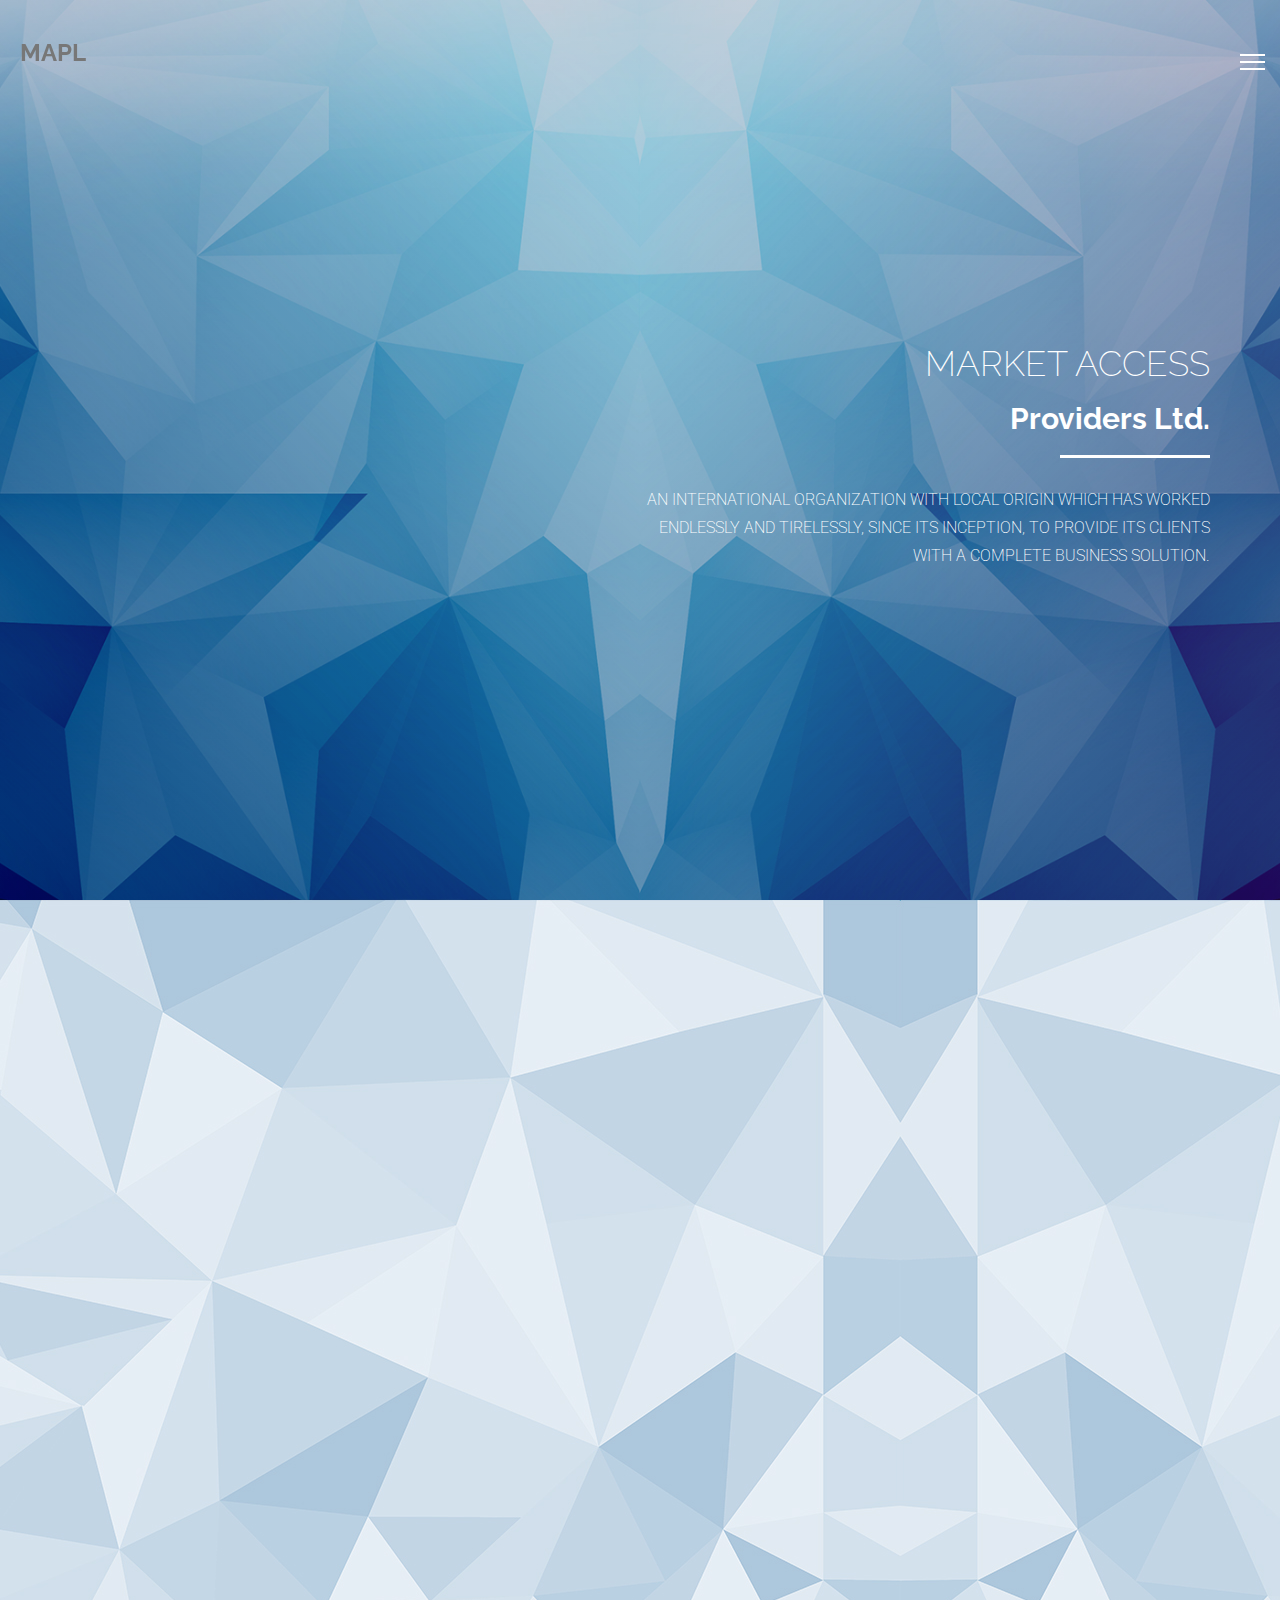
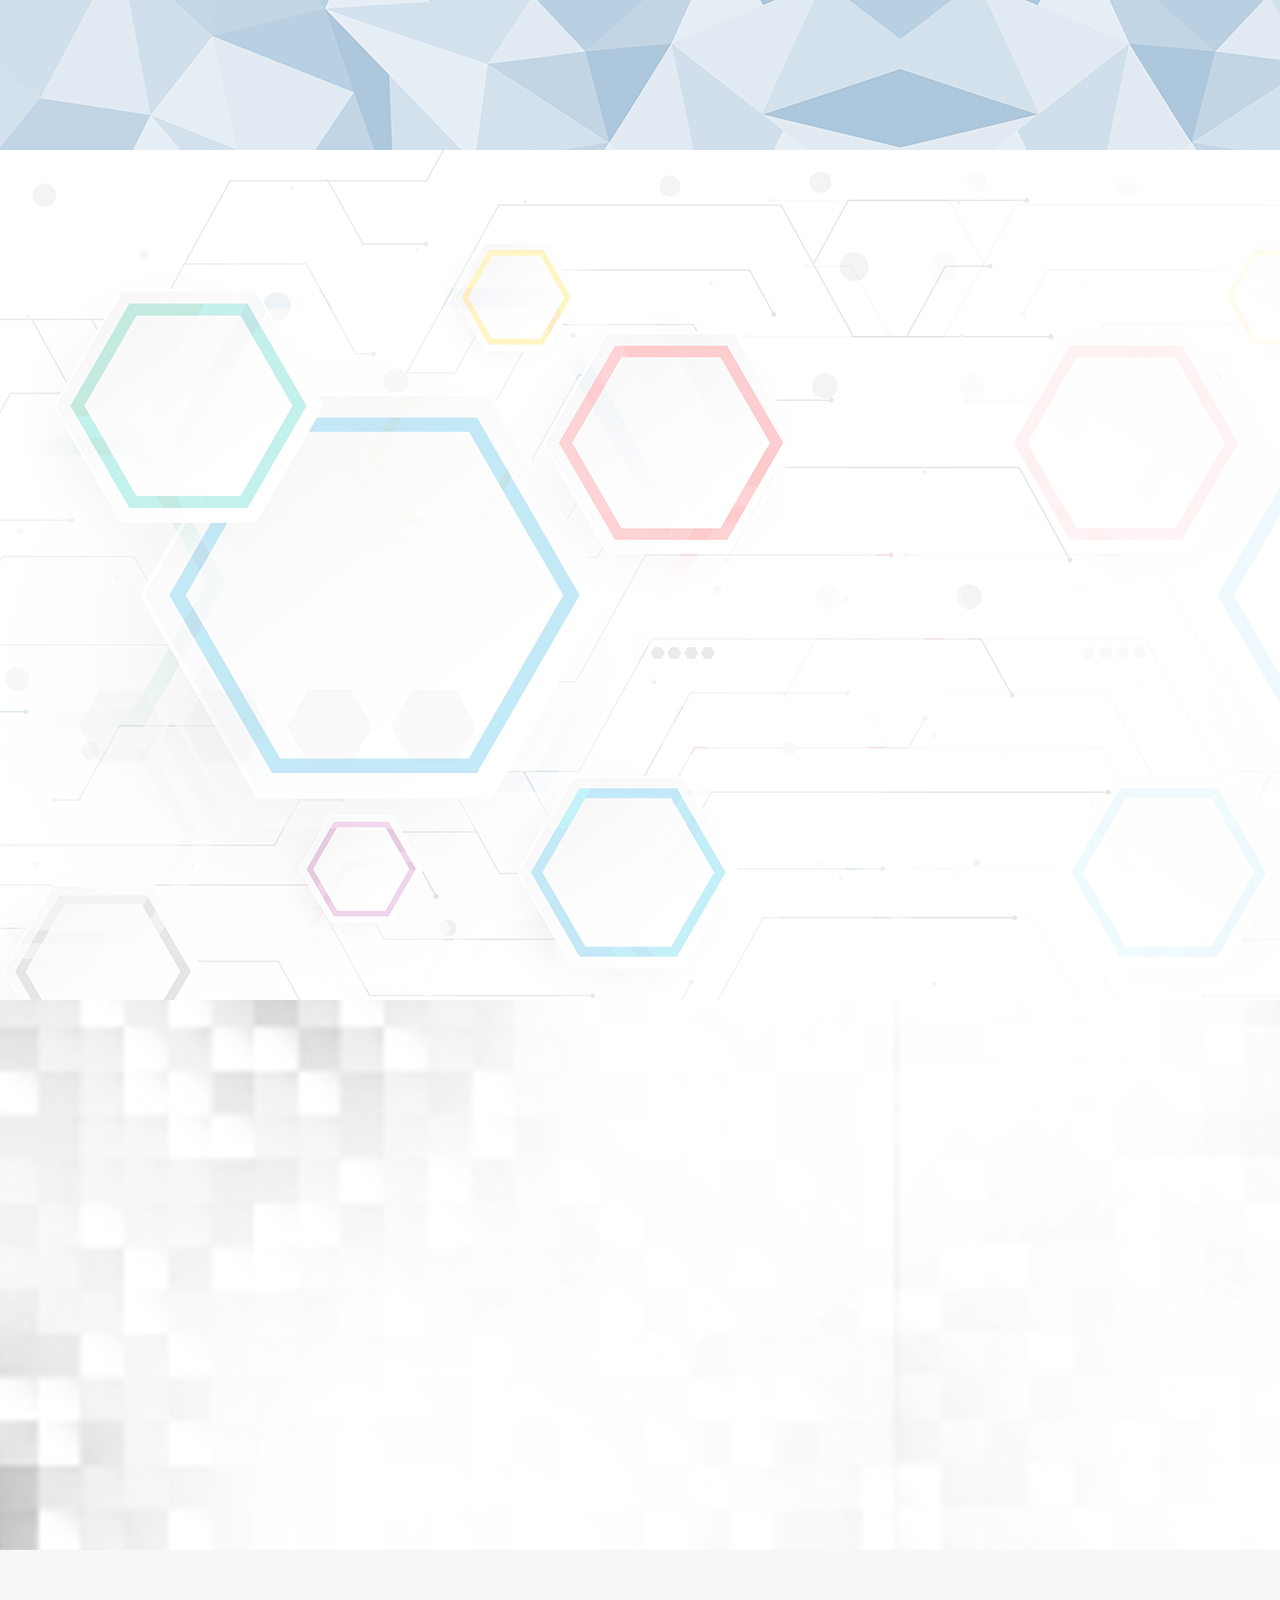
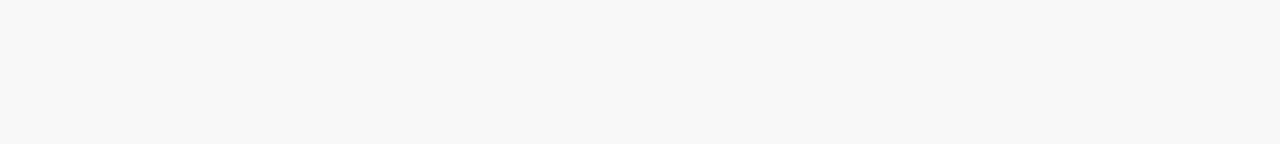
==== index.html @ a2ec1a89 "primary push for mapl" ====
<!DOCTYPE html>
<!--[if lt IE 7]>      <html lang="en" class="no-js lt-ie9 lt-ie8 lt-ie7"> <![endif]-->
<!--[if IE 7]>         <html lang="en" class="no-js lt-ie9 lt-ie8"> <![endif]-->
<!--[if IE 8]>         <html lang="en" class="no-js lt-ie9"> <![endif]-->
<!--[if gt IE 8]><!--> <html lang="en" class="no-js"> <!--<![endif]-->
    <head>
        <!-- Mobile Specific Meta -->
        <meta name="viewport" content="width=device-width, initial-scale=1">
        <!-- Author Meta -->
        <meta name="author" content="Weaver">
        <!-- Meta Description -->
        <meta name="description" content="">
        <!-- Meta Keyword -->
        <meta name="keywords" content="">
        <!-- meta character set -->
        <meta charset="utf-8">

        <!-- Site Title -->
        <title>MAPL</title>


        <!-- Favicon -->
        <link rel="shortcut icon" href="img/icons/">

        <link href='https://fonts.googleapis.com/css?family=Raleway:200,300,400,700,900,800' rel='stylesheet' type='text/css'>
        <link href='https://fonts.googleapis.com/css?family=Roboto:200,300,400,900,700,500,300' rel='stylesheet' type='text/css'>

		
        <!--
        CSS
        ============================================= -->
        <link rel="stylesheet" href="css/font-awesome.min.css">
        <link rel="stylesheet" href="css/bootstrap.min.css">
        <link rel="stylesheet" href="css/owl.carousel.css">
        <link rel="stylesheet" href="css/justifiedGallery.min.css">
        <link rel="stylesheet" href="css/et-font.css">
        <link rel="stylesheet" href="css/animate.css">
        <link rel="stylesheet" href="css/owl.carousel.css">
        <link rel="stylesheet" href="css/owl.theme.css">
        <link rel="stylesheet" href="css/main.css">
        <link rel="stylesheet" href="css/ring.css">
		
        <!-- HTML5 shim and Respond.js for IE8 support of HTML5 elements and media queries -->
        <!-- WARNING: Respond.js doesn't work if you view the page via file:// -->
        <!--[if lt IE 9]>
          <script src="https://oss.maxcdn.com/html5shiv/3.7.2/html5shiv.min.js"></script>
          <script src="https://oss.maxcdn.com/respond/1.4.2/respond.min.js"></script>
        <![endif]-->		
    </head>
	
    <body>
        <!-- #preloader -->
        <!-- end #preloader -->
        <!-- #preloader -->
        <div id="preloader">
            <div class="preloader loading">
                <span class="slice"></span>
                <span class="slice"></span>
                <span class="slice"></span>
                <span class="slice"></span>
                <span class="slice"></span>
                <span class="slice"></span>
            </div>
        </div>
        <!-- end #preloader -->
        <header class="site-header navbar-fixed-top navbar-default">
            <div class="mapl-container">
                <!-- Brand and toggle get grouped for better mobile display -->
                <div class="navbar-header">
                    <button type="button" class="navbar-toggle" data-toggle="collapse" data-target=".navbar-collapse">
                        <span class="sr-only">Toggle navigation</span>
                        <span class="icon-bar"></span>
                        <span class="icon-bar"></span>
                        <span class="icon-bar"></span>
                    </button>
                    <a class="navbar-brand" href="#home">
                        <!-- <img src="img/logo.png" alt=""> -->
                        <h3>MAPL</h3>
                    </a>
                </div>
                
                <div class="nav-toggle hidden-xs">
                    <button class="toggle-btn">
                        <span class="icon-bar"></span>
                        <span class="icon-bar"></span>
                        <span class="icon-bar"></span>
                    </button>
                </div>

                <nav class="collapse navbar-collapse navbar-right">
                    <ul class="nav navbar-nav main-manu">
                        <li><a href="#home">Home</a></li>
                        <li><a href="#institute">Institue</a></li>
                        <li><a href="#expertise">Expertise</a></li>
                        <li><a href="#schedule">Contact</a></li>
                    </ul>
                </nav><!-- /.navbar-collapse -->
            </div>
        </header>

        <div id="home" class="home-banner fullscreen" >
            <div class="gradient"></div>
            <div class="banner-content dtable fullscreen">
                <div class="content-inner dtablecell">
                    <div class="container">
                        <!-- to be the header -->
                        <div>
                            <h1>Market Access</h1>
                            <h2>Providers Ltd.</h2>
                        </div>
                        <span class="divider-home"></span><br>
                        <p>An International Organization with local origin which has worked endlessly and tirelessly, since its inception, to provide its clients with a complete business solution.</p>
                    </div>
                </div>
            </div>
        </div>

        <!-- institute -->
        <div id="institute" class="institute">
            <div class="container" style="height: 750px;">
                <div class="row">
                    <div class="col-xs-12 col-sm-6 col-md-5 wow fadeInLeft">
                        <!-- <div class="author-thumb text-center">
                            <img src="img/author.png" alt="">
                        </div> -->
                        <!-- <div class="donut-ring">
                            <div class="ring red"></div>
                            <div class="ring blue"></div>
                            <div class="ring orange"></div>
                            <div class="ring green"></div>
                            <div class="cutout"></div>
                        </div> -->

                    </div>
                    <div class="col-xs-12 col-sm-6 col-md-7 wow fadeInRight">
                        <div class="institute-intro">
                            <h3>INSTITUTIONAL ACTIVATION</h3>
                            <h5>MARKS SCHOOL ACTIVATION</h5>
                            <span class="divider"></span>
                            <p>Health and nutrition awarness program in the high end school. Health and nutrition awarness program in the high end school.</p>
                        </div>
                    </div>
                </div>
            </div>
        </div>
        <!-- // about -->

        <!-- expertise -->
        <div id="expertise" class="expertise">
            <div class="container" style="height: 750px;">
                <div class="row">
                    <div class="col-xs-12 col-sm-6 col-md-5 wow fadeInLeft">
                        <h3>OUR EXPERTISE</h3>
                    </div>
                    <div class="col-xs-12 col-sm-6 col-md-7 wow fadeInRight">
                    </div>
                </div>
            </div>
        </div>

        <!-- schedule -->
        <div id="schedule" class="schedule">
            <div class="container text-center" style="height: 450px;">
                <div class="row">
                    <div class="col-xs-12 col-sm-12 col-md-12 wow fadeInLeft">
                        <h1>SCHEDULE A METTING</h1>
                        <div class="contact-form contact">
                            <p>My Name is <input type="text" name="name" id="name" placeholder="">. I am <input type="text" name="position" id="position" placeholder=""> and I am intersted in <input type="text" name="interest" id="interest" placeholder="">. I'd Like to meet with your team, you can contact me at <input type="text" name="contact" id="contact" placeholder=""> .</p>                                                           
                            <button type="submit"  class="btn btn-theme-color">Submit</button>
                        </div>
                    </div>
                </div>
            </div>
        </div>

        <footer class="footer">
            <div class="conainer text-center wow zoomIn">
                <div class="social-icons clearfix">
                    <!-- <a class="facebook" href="http://www.fb.com/themefisher">
                        <i class="icon-facebook"></i> 
                    </a> -->

                    <h5>HOW TO FIND US</h5>                    
                </div> 

                <div class="copyright">
                    <p>House # 08, Rd No 23/C, Dhaka 1212, Tel: +88 02-8818560 Fax: +8802-8818560 Email: info@marketaccessbd.com.</p>
                </div>
            </div>
        </footer>


        <!--
        JavaScripts
        ========================== -->
        


        <script src="js/vendor/jquery-1.11.1.min.js"></script>
        <script src="js/bootstrap.min.js"></script>
        <script src="js/owl.carousel.js"></script>
        <script src="js/wow.min.js"></script>
        <script src="js/jquery.justifiedGallery.min.js"></script>
        <script src="js/owl.carousel.min.js"></script>
        <script src="js/main.js"></script>
    </body>
</html>
---- css/justifiedGallery.min.css ----
/*!
 * Justified Gallery - v3.6.0
 * http://miromannino.github.io/Justified-Gallery/
 * Copyright (c) 2015 Miro Mannino
 * Licensed under the MIT license.
 */

@-webkit-keyframes justified-gallery-show-caption-animation {
    from {
        opacity: 0
    }
    to {
        opacity: .7
    }
}
@-moz-keyframes justified-gallery-show-caption-animation {
    from {
        opacity: 0
    }
    to {
        opacity: .7
    }
}
@-o-keyframes justified-gallery-show-caption-animation {
    from {
        opacity: 0
    }
    to {
        opacity: .7
    }
}
@keyframes justified-gallery-show-caption-animation {
    from {
        opacity: 0
    }
    to {
        opacity: .7
    }
}
@-webkit-keyframes justified-gallery-show-entry-animation {
    from {
        opacity: 0
    }
    to {
        opacity: 1
    }
}
@-moz-keyframes justified-gallery-show-entry-animation {
    from {
        opacity: 0
    }
    to {
        opacity: 1
    }
}
@-o-keyframes justified-gallery-show-entry-animation {
    from {
        opacity: 0
    }
    to {
        opacity: 1
    }
}
@keyframes justified-gallery-show-entry-animation {
    from {
        opacity: 0
    }
    to {
        opacity: 1
    }
}
.justified-gallery {
    width: 100%;
    position: relative;
    overflow: hidden
}
.justified-gallery>a,
.justified-gallery>div {
    position: absolute;
    display: inline-block;
    overflow: hidden;
    opacity: 0;
    filter: alpha(opacity=0)
}
.justified-gallery>a>img,
.justified-gallery>div>img,
.justified-gallery>a>a>img,
.justified-gallery>div>a>img {
    position: absolute;
    top: 50%;
    left: 50%;
    margin: 0;
    padding: 0;
    border: 0
}
.justified-gallery>a>.caption,
.justified-gallery>div>.caption {
    display: none;
    position: absolute;
    bottom: 0;
    padding: 5px;
    background-color: #000;
    left: 0;
    right: 0;
    margin: 0;
    color: #fff;
    font-size: 12px;
    font-weight: 300;
    font-family: sans-serif
}
.justified-gallery>a>.caption.caption-visible,
.justified-gallery>div>.caption.caption-visible {
    display: initial;
    opacity: .7;
    filter: "alpha(opacity=70)";
    -webkit-animation: justified-gallery-show-caption-animation 500ms 0 ease;
    -moz-animation: justified-gallery-show-caption-animation 500ms 0 ease;
    -ms-animation: justified-gallery-show-caption-animation 500ms 0 ease
}
.justified-gallery>.entry-visible {
    opacity: 1;
    filter: alpha(opacity=100);
    -webkit-animation: justified-gallery-show-entry-animation 500ms 0 ease;
    -moz-animation: justified-gallery-show-entry-animation 500ms 0 ease;
    -ms-animation: justified-gallery-show-entry-animation 500ms 0 ease
}
.justified-gallery>.jg-filtered {
    display: none
}
.justified-gallery>.spinner {
    position: absolute;
    bottom: 0;
    margin-left: -24px;
    padding: 10px 0;
    left: 50%;
    opacity: initial;
    filter: initial;
    overflow: initial
}
.justified-gallery>.spinner>span {
    display: inline-block;
    opacity: 0;
    filter: alpha(opacity=0);
    width: 8px;
    height: 8px;
    margin: 0 4px;
    background-color: #000;
    border-top-left-radius: 6px;
    border-top-right-radius: 6px;
    border-bottom-right-radius: 6px;
    border-bottom-left-radius: 6px
}
---- css/et-font.css ----
@font-face {
	font-family: 'et-line';
	src:url('../fonts/et-line.eot');
	src:url('../fonts/et-line.eot?#iefix') format('embedded-opentype'),
		url('../fonts/et-line.woff') format('woff'),
		url('../fonts/et-line.ttf') format('truetype'),
		url('../fonts/et-line.svg#et-line') format('svg');
	font-weight: normal;
	font-style: normal;
}

/* Use the following CSS code if you want to use data attributes for inserting your icons */
[data-icon]:before {
	font-family: 'et-line';
	content: attr(data-icon);
	speak: none;
	font-weight: normal;
	font-variant: normal;
	text-transform: none;
	line-height: 1;
	-webkit-font-smoothing: antialiased;
	-moz-osx-font-smoothing: grayscale;
	display:inline-block;
}

/* Use the following CSS code if you want to have a class per icon */
/*
Instead of a list of all class selectors,
you can use the generic selector below, but it's slower:
[class*="icon-"] {
*/
.icon-mobile, .icon-laptop, .icon-desktop, .icon-tablet, .icon-phone, .icon-document, .icon-documents, .icon-search, .icon-clipboard, .icon-newspaper, .icon-notebook, .icon-book-open, .icon-browser, .icon-calendar, .icon-presentation, .icon-picture, .icon-pictures, .icon-video, .icon-camera, .icon-printer, .icon-toolbox, .icon-briefcase, .icon-wallet, .icon-gift, .icon-bargraph, .icon-grid, .icon-expand, .icon-focus, .icon-edit, .icon-adjustments, .icon-ribbon, .icon-hourglass, .icon-lock, .icon-megaphone, .icon-shield, .icon-trophy, .icon-flag, .icon-map, .icon-puzzle, .icon-basket, .icon-envelope, .icon-streetsign, .icon-telescope, .icon-gears, .icon-key, .icon-paperclip, .icon-attachment, .icon-pricetags, .icon-lightbulb, .icon-layers, .icon-pencil, .icon-tools, .icon-tools-2, .icon-scissors, .icon-paintbrush, .icon-magnifying-glass, .icon-circle-compass, .icon-linegraph, .icon-mic, .icon-strategy, .icon-beaker, .icon-caution, .icon-recycle, .icon-anchor, .icon-profile-male, .icon-profile-female, .icon-bike, .icon-wine, .icon-hotairballoon, .icon-globe, .icon-genius, .icon-map-pin, .icon-dial, .icon-chat, .icon-heart, .icon-cloud, .icon-upload, .icon-download, .icon-target, .icon-hazardous, .icon-piechart, .icon-speedometer, .icon-global, .icon-compass, .icon-lifesaver, .icon-clock, .icon-aperture, .icon-quote, .icon-scope, .icon-alarmclock, .icon-refresh, .icon-happy, .icon-sad, .icon-facebook, .icon-twitter, .icon-googleplus, .icon-rss, .icon-tumblr, .icon-linkedin, .icon-dribbble {
	font-family: 'et-line';
	speak: none;
	font-style: normal;
	font-weight: normal;
	font-variant: normal;
	text-transform: none;
	line-height: 1;
	-webkit-font-smoothing: antialiased;
	-moz-osx-font-smoothing: grayscale;
	display:inline-block;
}
.icon-mobile:before {
	content: "\e000";
}
.icon-laptop:before {
	content: "\e001";
}
.icon-desktop:before {
	content: "\e002";
}
.icon-tablet:before {
	content: "\e003";
}
.icon-phone:before {
	content: "\e004";
}
.icon-document:before {
	content: "\e005";
}
.icon-documents:before {
	content: "\e006";
}
.icon-search:before {
	content: "\e007";
}
.icon-clipboard:before {
	content: "\e008";
}
.icon-newspaper:before {
	content: "\e009";
}
.icon-notebook:before {
	content: "\e00a";
}
.icon-book-open:before {
	content: "\e00b";
}
.icon-browser:before {
	content: "\e00c";
}
.icon-calendar:before {
	content: "\e00d";
}
.icon-presentation:before {
	content: "\e00e";
}
.icon-picture:before {
	content: "\e00f";
}
.icon-pictures:before {
	content: "\e010";
}
.icon-video:before {
	content: "\e011";
}
.icon-camera:before {
	content: "\e012";
}
.icon-printer:before {
	content: "\e013";
}
.icon-toolbox:before {
	content: "\e014";
}
.icon-briefcase:before {
	content: "\e015";
}
.icon-wallet:before {
	content: "\e016";
}
.icon-gift:before {
	content: "\e017";
}
.icon-bargraph:before {
	content: "\e018";
}
.icon-grid:before {
	content: "\e019";
}
.icon-expand:before {
	content: "\e01a";
}
.icon-focus:before {
	content: "\e01b";
}
.icon-edit:before {
	content: "\e01c";
}
.icon-adjustments:before {
	content: "\e01d";
}
.icon-ribbon:before {
	content: "\e01e";
}
.icon-hourglass:before {
	content: "\e01f";
}
.icon-lock:before {
	content: "\e020";
}
.icon-megaphone:before {
	content: "\e021";
}
.icon-shield:before {
	content: "\e022";
}
.icon-trophy:before {
	content: "\e023";
}
.icon-flag:before {
	content: "\e024";
}
.icon-map:before {
	content: "\e025";
}
.icon-puzzle:before {
	content: "\e026";
}
.icon-basket:before {
	content: "\e027";
}
.icon-envelope:before {
	content: "\e028";
}
.icon-streetsign:before {
	content: "\e029";
}
.icon-telescope:before {
	content: "\e02a";
}
.icon-gears:before {
	content: "\e02b";
}
.icon-key:before {
	content: "\e02c";
}
.icon-paperclip:before {
	content: "\e02d";
}
.icon-attachment:before {
	content: "\e02e";
}
.icon-pricetags:before {
	content: "\e02f";
}
.icon-lightbulb:before {
	content: "\e030";
}
.icon-layers:before {
	content: "\e031";
}
.icon-pencil:before {
	content: "\e032";
}
.icon-tools:before {
	content: "\e033";
}
.icon-tools-2:before {
	content: "\e034";
}
.icon-scissors:before {
	content: "\e035";
}
.icon-paintbrush:before {
	content: "\e036";
}
.icon-magnifying-glass:before {
	content: "\e037";
}
.icon-circle-compass:before {
	content: "\e038";
}
.icon-linegraph:before {
	content: "\e039";
}
.icon-mic:before {
	content: "\e03a";
}
.icon-strategy:before {
	content: "\e03b";
}
.icon-beaker:before {
	content: "\e03c";
}
.icon-caution:before {
	content: "\e03d";
}
.icon-recycle:before {
	content: "\e03e";
}
.icon-anchor:before {
	content: "\e03f";
}
.icon-profile-male:before {
	content: "\e040";
}
.icon-profile-female:before {
	content: "\e041";
}
.icon-bike:before {
	content: "\e042";
}
.icon-wine:before {
	content: "\e043";
}
.icon-hotairballoon:before {
	content: "\e044";
}
.icon-globe:before {
	content: "\e045";
}
.icon-genius:before {
	content: "\e046";
}
.icon-map-pin:before {
	content: "\e047";
}
.icon-dial:before {
	content: "\e048";
}
.icon-chat:before {
	content: "\e049";
}
.icon-heart:before {
	content: "\e04a";
}
.icon-cloud:before {
	content: "\e04b";
}
.icon-upload:before {
	content: "\e04c";
}
.icon-download:before {
	content: "\e04d";
}
.icon-target:before {
	content: "\e04e";
}
.icon-hazardous:before {
	content: "\e04f";
}
.icon-piechart:before {
	content: "\e050";
}
.icon-speedometer:before {
	content: "\e051";
}
.icon-global:before {
	content: "\e052";
}
.icon-compass:before {
	content: "\e053";
}
.icon-lifesaver:before {
	content: "\e054";
}
.icon-clock:before {
	content: "\e055";
}
.icon-aperture:before {
	content: "\e056";
}
.icon-quote:before {
	content: "\e057";
}
.icon-scope:before {
	content: "\e058";
}
.icon-alarmclock:before {
	content: "\e059";
}
.icon-refresh:before {
	content: "\e05a";
}
.icon-happy:before {
	content: "\e05b";
}
.icon-sad:before {
	content: "\e05c";
}
.icon-facebook:before {
	content: "\e05d";
}
.icon-twitter:before {
	content: "\e05e";
}
.icon-googleplus:before {
	content: "\e05f";
}
.icon-rss:before {
	content: "\e060";
}
.icon-tumblr:before {
	content: "\e061";
}
.icon-linkedin:before {
	content: "\e062";
}
.icon-dribbble:before {
	content: "\e063";
}
---- css/main.css ----
/*
    Theme Name  : 
    Version     : 1.0.0
    Author      : Themefisher
    Author URI  : http://themefisher.com/
    License URI : http://themefisher.com/license
*/

/* =================================== */
/*	Basic Style 
/* =================================== */

@import url(https://fonts.googleapis.com/css?family=Volkhov:400italic);
html {
  scroll-behavior: smooth;
}

body {
    background-color: #fff;
    font-family: 'Roboto', sans-serif;
    font-size: 16px;
    font-weight: 400;
    line-height: 28px;
    color: rgba(0,0,0,0.7);
    -webkit-font-smoothing: antialiased;
}

a {
    color: #5cace7;
    -webkit-transition: all 0.4s ease-in-out 0s;
       -moz-transition: all 0.4s ease-in-out 0s;
         -o-transition: all 0.4s ease-in-out 0s;
            transition: all 0.4s ease-in-out 0s;
}

iframe {
    border: 0;
    width: 100%;
}

.btn:focus, .btn:hover,
a, a:focus, a:hover {
    text-decoration: none;
    outline: 0;
}

a:focus, a:hover {
    color: inherit;
}

h1, h2, h3,
h4, h5, h6 {
    font-family: 'Raleway', sans-serif;
    font-weight: 700;
	margin: 0;
}

.list-none {
    margin: 0;
    padding: 0;
    list-style: none;
}
ul {
    padding-left: 0;
}

.btn {
    border: 0;
    border-radius: 0;
}

.btn-theme-color {
    background-color: #ff2b4a;
    background-color: #724ccc;
    color: #fff;
    font-size: 16px;
    font-weight: 500;
    padding: 11px 70px 13px;
    transition: 0.5s;
    border: 1px solid;
}

button.btn.btn-theme-color:hover{
    border-color:  #323232;
    background: transparent;
    color: #323232;
}

.section {
    padding-top: 124px;
    padding-bottom: 124px;
}

.title {
    text-align: center;
    margin-bottom: 52px;
}

.title h2 {
    font-size: 21px;
    letter-spacing: 4px;
    line-height: 32px;
    color: #323232;
    text-transform: uppercase;
    font-family: 'Raleway', sans-serif;
    font-weight: 600;
    margin-top: 0px;
    margin-bottom: 10px;
    position: relative;
    display: inline-block;
}
.title h2:before {
    content: '';
    position: absolute;
    z-index: 99;
    background-color: #ff2b4a;
    width: 6px;
    height: 6px;
    border-radius: 100%;
    left: -17px;
    top: 12px;
}
.title h2:after {
    content: '';
    position: absolute;
    z-index: 99;
    background-color: #ff2b4a;
    width: 6px;
    height: 6px;
    border-radius: 100%;
    right: -17px;
    top: 12px;
}

.title p {
    font-family: 'Volkhov', serif;
    font-style: italic;
    font-size: 14px;
    color: #8E8E8E;
    margin-bottom: 70px;
    letter-spacing: .11rem;
    line-height: 25px;
}

/*=====================================================
    Header
======================================================*/

.mapl-container {
  margin-left: 20px;
  margin-right: 20px;
}

.site-header {
    padding: 40px 0;
    background-color: transparent;
    -webkit-transition: all 0.3s ease-in-out 0s;
       -moz-transition: all 0.3s ease-in-out 0s;
         -o-transition: all 0.3s ease-in-out 0s;
            transition: all 0.3s ease-in-out 0s;
}

.site-header.fixed {
    background-color: rgba(0,0,0,.6);
    padding: 15px 0;
}

.site-header .container {
    position: relative;
}

.navbar-brand {
    height: auto;
    padding: 0;
}

.logo {
    float: left;
    margin-top: 7px;
}

.nav-toggle {
    position: absolute;
    right: 15px;
    top: 50%;
    -webkit-transform: translateY(-50%);
       -moz-transform: translateY(-50%);
        -ms-transform: translateY(-50%);
         -o-transform: translateY(-50%);
            transform: translateY(-50%);
}

.toggle-btn {
    background-color: transparent;
    border: 0 none;
    padding: 0;
    outline: none;
}

.toggle-btn .icon-bar {
    background-color: #fff;
    display: block;
    height: 2px;
    margin-bottom: 5px;
    width: 25px;
    position: relative;
    -webkit-transition: all 0.3s ease-in-out 0s;
       -moz-transition: all 0.3s ease-in-out 0s;
         -o-transition: all 0.3s ease-in-out 0s;
            transition: all 0.3s ease-in-out 0s;
}

.toggle-btn.active .icon-bar:nth-child(2) {
    opacity: 0;
    visibility: hidden;
}

.toggle-btn.active .icon-bar:nth-child(1) {
    top: 9px;
    -webkit-transform: rotate(45deg);
       -moz-transform: rotate(45deg);
        -ms-transform: rotate(45deg);
         -o-transform: rotate(45deg);
            transform: rotate(45deg);
}

.toggle-btn.active .icon-bar:nth-child(3) {
    top: -5px;
    -webkit-transform: rotate(-45deg);
       -moz-transform: rotate(-45deg);
        -ms-transform: rotate(-45deg);
         -o-transform: rotate(-45deg);
            transform: rotate(-45deg);
}

.toggle-btn .icon-bar:last-child {
    margin-bottom: 0;
}

.nav-toggle + .navbar-collapse {
    margin-right: 43px;
}

.site-header .navbar-collapse {
    opacity: 0;
    visibility: hidden;
    -webkit-transition: all 0.2s ease-in-out 0s;
       -moz-transition: all 0.2s ease-in-out 0s;
         -o-transition: all 0.2s ease-in-out 0s;
            transition: all 0.2s ease-in-out 0s;
}

.site-header.active .navbar-collapse {
    opacity: 1;
    visibility: visible;
}

.site-header .navbar-nav > li > a {
    color: #fff;
    font-size: 12px;
    letter-spacing: 2px;
    text-transform: uppercase;
}
.navbar-default .navbar-nav>li>a:hover, .navbar-default .navbar-nav>li>a:focus {
    color: #fff;
}

/*=====================================================
    Home Banner
======================================================*/

.home-banner {
    background-position: center center;
    background-repeat: no-repeat;
    background-size: cover;
    position: relative;
    width: 100%;
    background-image: url('../img/site/home.jpg');
    background-size: cover;
}

.gradient {
    left: 0;
    opacity: 0.2;
    position: absolute;
    top: 0;
    left: 0;
    right: 0;
    bottom: 0;
}

.gradient {
    background: #002453;
    background: -moz-linear-gradient(45deg, #002453 0%, #ff2b4a 100%);
    background: -webkit-gradient(linear, left bottom, right top, color-stop(0%,#002453), color-stop(100%,#ff2b4a));
    background: -webkit-linear-gradient(45deg, #002453 0%,#ff2b4a 100%);
    background: -o-linear-gradient(45deg, #002453 0%,#ff2b4a 100%);
    background: -ms-linear-gradient(45deg, #002453 0%,#ff2b4a 100%);
    background: linear-gradient(45deg, #002453 0%,#ff2b4a 100%);
    filter: progid:DXImageTransform.Microsoft.gradient( startColorstr='#002453', endColorstr='#ff2b4a',GradientType=1 );
}

.dtable {
    display: table;
    vertical-align: middle;
    width: 100%;
}

.dtablecell {
    display: table-cell;
    vertical-align: middle;
    text-align: right;
}

.content-inner {
    position: relative;
    z-index: 10;
}

.banner-content {
    color: #fff;
}

.banner-content h1 {
    display: inline-block;
    font-size: 35px;
    padding: 15px 0 19px;
    text-transform: uppercase;
    /* letter-spacing: 30px; */
    font-weight: 200;
}

.banner-content p {
    font-size: 16px;
    margin: 23px 0 0;
    margin-left: 50%;
    /* letter-spacing: 10px; */
    font-weight: 200;
    text-transform: uppercase;
}

.container .divider-home {
  float: right;
  display: block;
  margin: 20px 0px;
  width: 150px;
  height: 3px;
  background-color: white;
}

/*=====================================================
    Institute
======================================================*/

.institute {
  background-image: url('../img/site/institue.jpg');
  padding-top: 100px;
}
.institute-intro {
  margin-top: 45px;
}

.institute-intro h3 {
  font-size: 25px;
  font-weight: 400;
  color: #444;
  line-height: 1.5;
  letter-spacing: 5px;
  margin: 0;
  text-transform: uppercase;
}
.institute-intro h5 {
  font-size: 16px;
  font-weight: normal;
  line-height: 25px;
  margin: 12px 0;
  color: #777;
}
.institute-intro p {
  color: #666;
}
.institute-intro .divider {
  display: block;
  margin: 20px 0px;
  width: 150px;
  height: 2px;
  background-color: #FF2B4A;
}

.institute-intro .buttons {
  padding-top: 14px;
}


/*=====================================================
    Expertise
======================================================*/

.expertise {
  background-image: url('../img/site/expertise.jpg');
  padding-top: 100px;
}
.expertise-intro {
  margin-top: 45px;
}

.expertise-intro h3 {
  font-size: 25px;
  font-weight: 400;
  color: #444;
  line-height: 1.5;
  letter-spacing: 5px;
  margin: 0;
  text-transform: uppercase;
}
.expertise-intro h5 {
  font-size: 16px;
  font-weight: normal;
  line-height: 25px;
  margin: 12px 0;
  color: #777;
}
.expertise-intro p {
  color: #666;
}
.expertise-intro .divider {
  display: block;
  margin: 20px 0px;
  width: 150px;
  height: 2px;
  background-color: #FF2B4A;
}

.expertise-intro .buttons {
  padding-top: 14px;
}


/*=====================================================
    Schedule
======================================================*/

.schedule {
  background-image: url('../img/site/brand.jpg');
  padding-top: 100px;
}
.schedule-intro {
  margin-top: 45px;
}

.schedule-intro h3 {
  font-size: 25px;
  font-weight: 400;
  color: #444;
  line-height: 1.5;
  letter-spacing: 5px;
  margin: 0;
  text-transform: uppercase;
}
.schedule-intro h5 {
  font-size: 16px;
  font-weight: normal;
  line-height: 25px;
  margin: 12px 0;
  color: #777;
}
.schedule-intro p {
  color: #666;
}
.schedule-intro .divider {
  display: block;
  margin: 20px 0px;
  width: 150px;
  height: 2px;
  background-color: #FF2B4A;
}

.schedule-intro .buttons {
  padding-top: 14px;
}


/*=====================================================
    About
======================================================*/

.about {
    background: #F7F7F7;
    padding-top: 100px;
}
.about-intro {
    margin-top: 45px;
}

.about-intro h3 {
    font-size: 25px;
    font-weight: 400;
    color: #444;
    line-height: 1.5;
    letter-spacing: 5px;
    margin: 0;
    text-transform: uppercase;
}
.about-intro h5 {
    font-size: 16px;
    font-weight: normal;
    line-height: 25px;
    margin: 12px 0;
    color: #777;
}
.about-intro p {
    color: #666;
}
.about-intro .divider {
    display: block;
    margin: 20px 0px;
    width: 150px;
    height: 2px;
    background-color: #FF2B4A;
}

.about-intro .buttons {
    padding-top: 14px;
}


/*=====================================================
    Process
======================================================*/

.process-inner {
    width: 100%;
    text-align: center;
    -webkit-transition: all 0.3s ease;
    transition: all 0.3s ease;
}

.process-inner .icon-holder {
    position: relative;
    top: 70px;
    display: inline-block;
    padding: 10px;
    -webkit-transition: all 0.3s ease;
    transition: all 0.3s ease;
    background-color: #fff;
}

.process-inner .heading {
    position: relative;
    top: 60px;
    -webkit-transition: all 600ms cubic-bezier(0.68, -0.55, 0.265, 1.55);
    transition: all 600ms cubic-bezier(0.68, -0.55, 0.265, 1.55);
}
.proecess-block:nth-child(2) .process-inner{

}
.proecess-block:nth-child(2) .process-inner:hover {
    border:1px solid #835aeb;
}

.proecess-block:nth-child(3) .process-inner {

}
.proecess-block:nth-child(3) .process-inner:hover {
    border:1px solid #002453;
}

.proecess-block:nth-child(4) .process-inner {

}
.proecess-block:nth-child(4) .process-inner:hover {
    border-color: #ff2b4a;
}
.process-inner .icon-holder > img.icon {
    width: 40px;
}

.process-inner:hover {
    border-color: #00a8ff;
}

.process-inner:hover .icon-holder {
    top: -30px;
}

.process-inner:hover .heading {
    top: -30px;
}

.process-inner .description {
    width: 80%;
    margin: 0 auto;
    opacity: 0;
    padding-bottom: 40px;
    font-size: 14px;
    line-height: 20px;
    font-weight: 200;
    -webkit-transition: all 600ms cubic-bezier(0.68, -0.55, 0.265, 1.55);
    transition: all 600ms cubic-bezier(0.68, -0.55, 0.265, 1.55);
    -webkit-transform: scale(0);
    -ms-transform: scale(0);
    transform: scale(0);
}

.process-inner:hover .description {
    opacity: 1;
    -webkit-transform: scale(1);
    -ms-transform: scale(1);
    transform: scale(1);
}

.process {
    /*background-color: #f6f6f6;*/
}

.proecess-block .process-inner {
    background-color: transparent;
    color: #333;
    text-align: center;
    border:1px solid #dedede;
}



.process-inner i {
    font-size: 40px;
    margin-bottom: 35px;
    color:#FF2B4A;
}

.process-inner h4 {
    font-size: 16px;
    font-weight: 700;
    text-transform: uppercase;
}

/*=====================================================
    Experience
======================================================*/

.experience {
    background: transparent url("../img/education.jpg") no-repeat scroll center center / cover;
    position: relative;
}

.exp-block {
    background-color: rgba(0, 0, 0, 0.4);
    padding: 60px 40px;
    color: #fff;
}

.exp-block h3 {
    font-size: 20px;
    text-transform: uppercase;
    margin-bottom: 40px;
}
.exp-block h3 i {
    margin-right: 20px;
}

.exp-block li {
    border-bottom: 2px solid rgba(255, 255, 255, 0.25);
    margin-bottom: 20px;
    padding-bottom: 15px;
}

.exp-block li:last-child {
    border-bottom: 0;
    margin-bottom: 0;
    padding-bottom: 0;
}

.exp-block li h4 {
    font-family: Roboto,sans-serif;
    margin-bottom: 7px;
    font-weight: 400;
}
.exp-block li span {
    font-size: 13px;
}
.exp-block li p {
    font-size: 14px;
    line-height: 20px;
}



/*=====================================================
    Works
======================================================*/

.work-item {
    margin-bottom: 30px;
}

.work-item a {
    display: block;
    position: relative;
    color: #fff;
    overflow: hidden;
}

.portfolio-hover {
    background-color: rgba(0, 0, 0, 0.6);
    height: 100%;
    left: 0;
    padding: 10%;
    position: absolute;
    top: 0;
    width: 100%;
    opacity: 0;
    -webkit-transition: all 0.3s ease-in-out 0s;
       -moz-transition: all 0.3s ease-in-out 0s;
         -o-transition: all 0.3s ease-in-out 0s;
            transition: all 0.3s ease-in-out 0s;
}

.portfolio-hover:after {
    content: "";
    display: inline-block;
    height: 100%;
    vertical-align: middle;
}

.portfolio-description {
    
}

.portfolio-description h4 {
    font-size: 14px;
    margin-bottom: 15px;
    text-transform: uppercase;
    font-weight: 700;
}

.work-item:hover .portfolio-hover {
    opacity: 1;
}

.work-item:hover .portfolio-description {
   
}
#mygallery div img {
    transform: scale(1);
    -ms-transform: scale(1);
    -webkit-transform: scale(1);
    transition: all 2s cubic-bezier(0.23, 1, 0.32, 1) 0s;
    -moz-transition: all 2s cubic-bezier(0.23, 1, 0.32, 1) 0s;
    -webkit-transition: all 2s cubic-bezier(0.23, 1, 0.32, 1) 0s;
    -o-transition: all 2s cubic-bezier(0.23, 1, 0.32, 1) 0s;
}
   
.item-caption {
    position: absolute;
    color: #fff;
    bottom: -60px;
    left: 0px;
    padding-left: 30px;
    padding-right: 30px;
    text-align: left;
    transition: all 0.3s ease-in-out 0s;
    -moz-transition: all 0.3s ease-in-out 0s;
    -webkit-transition: all 0.3s ease-in-out 0s;
    -o-transition: all 0.3s ease-in-out 0s;
    opacity: 0;

}
.item-caption h4 {
    font-size: 15px;
    letter-spacing: 2px;
    line-height: 23px;
    font-weight: 600;
    text-transform: uppercase;
}
.item-caption p {
    text-transform: uppercase;
    font-size: 11px;
    letter-spacing: 1.5px;
    font-weight: 400;
    margin-top: 0;
    text-align: left;
    line-height: 20px;
    margin-top: 6px;
}
.item-musk {
    background: none repeat scroll 0 0 rgba(0, 0, 0, 0.7);
    height: 100%;
    position: absolute;
    transition: all 0.3s ease-in-out 0s;
    -moz-transition: all 0.3s ease-in-out 0s;
    -webkit-transition: all 0.3s ease-in-out 0s;
    -o-transition: all 0.3s ease-in-out 0s;
    width: 100%;
    top: 0;
    left: 0;
    bottom: 0;
    right: 0;
    opacity: 0;
    visibility: hidden;
    overflow: hidden;
}
#mygallery div:hover .item-caption {
    bottom: 30px;
    opacity: 1;

}
#mygallery div:hover .item-musk {
    opacity: 1;
    visibility: visible;
}
#mygallery div:hover img {
        transform: scale(1.1);
    transition: all 2s cubic-bezier(0.23, 1, 0.32, 1) 0s;
    width: 100%;

}

/*=====================================================
    testimonial
======================================================*/

.testimonial {
    background: url('../img/testimonial.jpeg') no-repeat;
    background-attachment: fixed;
    background-size: cover;
    padding-bottom: 100px;
    position: relative;
    color: #fff;
    padding:40px 0;
    text-align: center;
    padding: 100px 0;
}
.testimonial .title h2 {
    color: #fff;
}
.dark-overlay {
    width: 100%;
    height: 100%;
    position: absolute;
    top: 0;
    left: 0;
    background-color: rgba(0,0,0,0.75);
}
.testimonial .testimonial-slider {
    text-align: center;
    padding:0 130px;
}

.testimonial .testimonial-slider .signature {
    text-align: center;
    margin-top: 25px;
}
.testimonial .testimonial-slider p {
    font-family: 'Volkhov', serif;
    font-style: italic;
}
.testimonial .testimonial-slider span {
    text-transform: uppercase;
    font-weight: 600;
    letter-spacing: 3px;
    font-size: 16px;
    margin-bottom: 20px;
}
.owl-theme .owl-controls .owl-page span {
    width: 7px;
    height: 7px;
    background: transparent;
    border:2px solid #ccc;
}

.testimonial h4 {
    font-family: Roboto, sans-serif;
    margin-bottom: 10px;
}



/*=====================================================
    Contact
======================================================*/

.contact {
    /*background: transparent url("../img/exp.jpg") no-repeat scroll center center / cover;*/    
    position: relative;
    margin: 7%;
}

.contact-form input:not([type='submit']) {
    width: calc(100% / 3 - 15px);
    height: 45px;
    font-family: 'Open Sans', sans-serif;
    font-size: 13px;
    color: #888888;
    font-weight: 400;
    line-height: 45px;
    padding: 0 15px;
    /* float: left; */
    margin-right: 15px;
    margin-bottom: 15px;
    background-color: #f9f9f9;
    border: 0px solid;
    outline: 0;
}
.contact-form textarea {
    width: calc(100% - 15px);
    font-family: 'Open Sans', sans-serif;
    font-size: 13px;
    color: #888888;
    font-weight: 400;
    padding: 15px;
    float: left;
    margin-bottom: 40px;
    background-color: #f9f9f9;
    border: 0px solid;
    outline: 0;
    resize: none;
}

.contact-form input:focus,
.contact-form textarea:focus{
    border-bottom: 1px solid #323232;
}
.contact-info {
    margin-bottom: 40px;
}
.contact-info h4,.contact-address h4 {
    font-family: 'Open Sans', sans-serif;
    font-size: 15px;
    font-weight: 700;
    line-height: 1;
    color: #000000;
    margin-top: 0;
    margin-bottom: 25px;
}
.contact-info p,.contact-address p{
    font-family: 'Open Sans', sans-serif;
    font-size: 13px;
    font-weight: 400;
    color: #888888;
    margin-bottom: 0px;
}
.contact-address ul li {
    font-size: 13px;
    font-weight: 400;
    color: #888888;
    list-style: none;
}
.contact-address ul li.phone {
    margin: 25px 0 10px;
    color: #ff2b4a;
} 

.contact .exp-block h3 {
    margin-bottom: 35px;
}

.exp-block + .exp-block {
    margin-top: 20px;
}

.cnt-block {
    padding-bottom: 33px;
    padding-top: 20px;
}

.contact .cnt-block h3 {
    margin-bottom: 25px;
}


/*=====================================================
    Contact
======================================================*/

.contact-form .form-control {
    background-color: transparent;
    border: 1px solid #fff;
    border-radius: 0;
    color: #fff;
    height: 50px;
    font-family: Roboto, sans-serif;
}

.contact-form textarea.form-control {
    height: 203px;
    margin-bottom: 15px;
    resize: vertical;
}

.contact-form .form-control:focus {
    box-shadow: none;
}

.input-field + .input-field {
    margin-top: 15px;
}

.form-control::-webkit-input-placeholder,
::-webkit-input-placeholder {
    color: inherit;
    opacity: 1;
}

.form-control:-moz-placeholder,
:-moz-placeholder { /* Firefox 18- */
    color: inherit;  
    opacity: 1;
}

.form-control::-moz-placeholder,
::-moz-placeholder {  /* Firefox 19+ */
    color: inherit;  
    opacity: 1;
}

.form-control:-ms-input-placeholder,
:-ms-input-placeholder {  
    color: inherit;  
    opacity: 1;
}



/*=====================================================
    Home Banner
======================================================*/

.footer {
    background-color: #F7F7F7;
}
.social-icons {
    padding:50px;
    
}
.social-icons a {
    color: #555;
    line-height: 30px;
    display: inline-block;
    padding: 10px;
    margin:0 8px;
    -webkit-transition: all .4s;
    -moz-transition: all .4s;
    -ms-transition: all .4s;
    -o-transition: all .4s;
    transition: all .4s;
}
.social-icons a i {
    font-size: 40px;
    vertical-align: middle;
}
.social-icons a:hover {
    background-color: #ff2b4a;
    color: #fff;
    border-radius: 100%;
}


.footer .copyright {
    font-size: 12px;
    color: #999;
    margin: 0;
    padding:20px 0;
    letter-spacing: 6px;
    border-top: 1px solid #EAEAEA;
}
.footer .copyright a {
    color: #ff2b4a;
}



/*============================================================
    Media Queries
============================================================*/

/*============================================================
	For Small Desktop
==============================================================*/

@media (min-width: 980px) and (max-width: 1150px) {

}


/*============================================================
	Tablet (Portrait) Design for a width of 768px
==============================================================*/

@media (min-width: 768px) and (max-width: 979px) {

}


/*============================================================
	Mobile (Portrait) Design for a width of 320px
==============================================================*/

@media only screen and (max-width: 767px) {
    .site-header .navbar-collapse {
        margin: 0;
        opacity: 1;
        visibility: visible;
    }
    .navbar-brand {
        margin-left: 15px;
    }
    .navbar-toggle {
        border: 0;
        border-radius: 0;
    }
    .navbar-toggle:hover,
    .navbar-toggle:focus {
        background-color: transparent !important;
    }
    .navbar-default .navbar-toggle .icon-bar {
        background-color: #fff;
    }

    .banner-content h1{
        letter-spacing: 11px;
    }

    .title h2:before,
    .title h2:after{
        display: none;
    }

    .site-header .navbar-collapse{
        background: rgba(0, 0, 0, 0.8);
    }
    .site-header.fixed .navbar-collapse{
        background: transparent;
    }

}


/*============================================================
	Mobile (Landscape) Design for a width of 480px
==============================================================*/

@media only screen and (min-width: 480px) and (max-width: 767px) {

}





/*--------------- #Preloader ---------------*/

#preloader {
    background-color: #fff;
    height: 100%;
    position: fixed;
    width: 100%;
    z-index: 10000;
}

@-webkit-keyframes preload-show-1 {
  from {
    -webkit-transform: rotateZ(60deg) rotateY(-90deg) rotateX(0deg);
            transform: rotateZ(60deg) rotateY(-90deg) rotateX(0deg);
    border-left-color: #9c2f2f;
  }
}
@keyframes preload-show-1 {
  from {
    -webkit-transform: rotateZ(60deg) rotateY(-90deg) rotateX(0deg);
            transform: rotateZ(60deg) rotateY(-90deg) rotateX(0deg);
    border-left-color: #9c2f2f;
  }
}
@-webkit-keyframes preload-hide-1 {
  to {
    -webkit-transform: rotateZ(60deg) rotateY(-90deg) rotateX(0deg);
            transform: rotateZ(60deg) rotateY(-90deg) rotateX(0deg);
    border-left-color: #9c2f2f;
  }
}
@keyframes preload-hide-1 {
  to {
    -webkit-transform: rotateZ(60deg) rotateY(-90deg) rotateX(0deg);
            transform: rotateZ(60deg) rotateY(-90deg) rotateX(0deg);
    border-left-color: #9c2f2f;
  }
}
@-webkit-keyframes preload-cycle-1 {
  5% {
    -webkit-transform: rotateZ(60deg) rotateY(90deg) rotateX(0deg);
            transform: rotateZ(60deg) rotateY(90deg) rotateX(0deg);
    border-left-color: #9c2f2f;
  }
  10%,
        75% {
    -webkit-transform: rotateZ(60deg) rotateY(0) rotateX(0deg);
            transform: rotateZ(60deg) rotateY(0) rotateX(0deg);
    border-left-color: #f7484e;
  }
  80%,
        100% {
    -webkit-transform: rotateZ(60deg) rotateY(90deg) rotateX(0deg);
            transform: rotateZ(60deg) rotateY(90deg) rotateX(0deg);
    border-left-color: #9c2f2f;
  }
}
@keyframes preload-cycle-1 {
  5% {
    -webkit-transform: rotateZ(60deg) rotateY(90deg) rotateX(0deg);
            transform: rotateZ(60deg) rotateY(90deg) rotateX(0deg);
    border-left-color: #9c2f2f;
  }
  10%,
        75% {
    -webkit-transform: rotateZ(60deg) rotateY(0) rotateX(0deg);
            transform: rotateZ(60deg) rotateY(0) rotateX(0deg);
    border-left-color: #f7484e;
  }
  80%,
        100% {
    -webkit-transform: rotateZ(60deg) rotateY(90deg) rotateX(0deg);
            transform: rotateZ(60deg) rotateY(90deg) rotateX(0deg);
    border-left-color: #9c2f2f;
  }
}
@-webkit-keyframes preload-show-2 {
  from {
    -webkit-transform: rotateZ(120deg) rotateY(-90deg) rotateX(0deg);
            transform: rotateZ(120deg) rotateY(-90deg) rotateX(0deg);
    border-left-color: #9c2f2f;
  }
}
@keyframes preload-show-2 {
  from {
    -webkit-transform: rotateZ(120deg) rotateY(-90deg) rotateX(0deg);
            transform: rotateZ(120deg) rotateY(-90deg) rotateX(0deg);
    border-left-color: #9c2f2f;
  }
}
@-webkit-keyframes preload-hide-2 {
  to {
    -webkit-transform: rotateZ(120deg) rotateY(-90deg) rotateX(0deg);
            transform: rotateZ(120deg) rotateY(-90deg) rotateX(0deg);
    border-left-color: #9c2f2f;
  }
}
@keyframes preload-hide-2 {
  to {
    -webkit-transform: rotateZ(120deg) rotateY(-90deg) rotateX(0deg);
            transform: rotateZ(120deg) rotateY(-90deg) rotateX(0deg);
    border-left-color: #9c2f2f;
  }
}
@-webkit-keyframes preload-cycle-2 {
  10% {
    -webkit-transform: rotateZ(120deg) rotateY(90deg) rotateX(0deg);
            transform: rotateZ(120deg) rotateY(90deg) rotateX(0deg);
    border-left-color: #9c2f2f;
  }
  15%,
        70% {
    -webkit-transform: rotateZ(120deg) rotateY(0) rotateX(0deg);
            transform: rotateZ(120deg) rotateY(0) rotateX(0deg);
    border-left-color: #f7484e;
  }
  75%,
        100% {
    -webkit-transform: rotateZ(120deg) rotateY(90deg) rotateX(0deg);
            transform: rotateZ(120deg) rotateY(90deg) rotateX(0deg);
    border-left-color: #9c2f2f;
  }
}
@keyframes preload-cycle-2 {
  10% {
    -webkit-transform: rotateZ(120deg) rotateY(90deg) rotateX(0deg);
            transform: rotateZ(120deg) rotateY(90deg) rotateX(0deg);
    border-left-color: #9c2f2f;
  }
  15%,
        70% {
    -webkit-transform: rotateZ(120deg) rotateY(0) rotateX(0deg);
            transform: rotateZ(120deg) rotateY(0) rotateX(0deg);
    border-left-color: #f7484e;
  }
  75%,
        100% {
    -webkit-transform: rotateZ(120deg) rotateY(90deg) rotateX(0deg);
            transform: rotateZ(120deg) rotateY(90deg) rotateX(0deg);
    border-left-color: #9c2f2f;
  }
}
@-webkit-keyframes preload-show-3 {
  from {
    -webkit-transform: rotateZ(180deg) rotateY(-90deg) rotateX(0deg);
            transform: rotateZ(180deg) rotateY(-90deg) rotateX(0deg);
    border-left-color: #9c2f2f;
  }
}
@keyframes preload-show-3 {
  from {
    -webkit-transform: rotateZ(180deg) rotateY(-90deg) rotateX(0deg);
            transform: rotateZ(180deg) rotateY(-90deg) rotateX(0deg);
    border-left-color: #9c2f2f;
  }
}
@-webkit-keyframes preload-hide-3 {
  to {
    -webkit-transform: rotateZ(180deg) rotateY(-90deg) rotateX(0deg);
            transform: rotateZ(180deg) rotateY(-90deg) rotateX(0deg);
    border-left-color: #9c2f2f;
  }
}
@keyframes preload-hide-3 {
  to {
    -webkit-transform: rotateZ(180deg) rotateY(-90deg) rotateX(0deg);
            transform: rotateZ(180deg) rotateY(-90deg) rotateX(0deg);
    border-left-color: #9c2f2f;
  }
}
@-webkit-keyframes preload-cycle-3 {
  15% {
    -webkit-transform: rotateZ(180deg) rotateY(90deg) rotateX(0deg);
            transform: rotateZ(180deg) rotateY(90deg) rotateX(0deg);
    border-left-color: #9c2f2f;
  }
  20%,
        65% {
    -webkit-transform: rotateZ(180deg) rotateY(0) rotateX(0deg);
            transform: rotateZ(180deg) rotateY(0) rotateX(0deg);
    border-left-color: #f7484e;
  }
  70%,
        100% {
    -webkit-transform: rotateZ(180deg) rotateY(90deg) rotateX(0deg);
            transform: rotateZ(180deg) rotateY(90deg) rotateX(0deg);
    border-left-color: #9c2f2f;
  }
}
@keyframes preload-cycle-3 {
  15% {
    -webkit-transform: rotateZ(180deg) rotateY(90deg) rotateX(0deg);
            transform: rotateZ(180deg) rotateY(90deg) rotateX(0deg);
    border-left-color: #9c2f2f;
  }
  20%,
        65% {
    -webkit-transform: rotateZ(180deg) rotateY(0) rotateX(0deg);
            transform: rotateZ(180deg) rotateY(0) rotateX(0deg);
    border-left-color: #f7484e;
  }
  70%,
        100% {
    -webkit-transform: rotateZ(180deg) rotateY(90deg) rotateX(0deg);
            transform: rotateZ(180deg) rotateY(90deg) rotateX(0deg);
    border-left-color: #9c2f2f;
  }
}
@-webkit-keyframes preload-show-4 {
  from {
    -webkit-transform: rotateZ(240deg) rotateY(-90deg) rotateX(0deg);
            transform: rotateZ(240deg) rotateY(-90deg) rotateX(0deg);
    border-left-color: #9c2f2f;
  }
}
@keyframes preload-show-4 {
  from {
    -webkit-transform: rotateZ(240deg) rotateY(-90deg) rotateX(0deg);
            transform: rotateZ(240deg) rotateY(-90deg) rotateX(0deg);
    border-left-color: #9c2f2f;
  }
}
@-webkit-keyframes preload-hide-4 {
  to {
    -webkit-transform: rotateZ(240deg) rotateY(-90deg) rotateX(0deg);
            transform: rotateZ(240deg) rotateY(-90deg) rotateX(0deg);
    border-left-color: #9c2f2f;
  }
}
@keyframes preload-hide-4 {
  to {
    -webkit-transform: rotateZ(240deg) rotateY(-90deg) rotateX(0deg);
            transform: rotateZ(240deg) rotateY(-90deg) rotateX(0deg);
    border-left-color: #9c2f2f;
  }
}
@-webkit-keyframes preload-cycle-4 {
  20% {
    -webkit-transform: rotateZ(240deg) rotateY(90deg) rotateX(0deg);
            transform: rotateZ(240deg) rotateY(90deg) rotateX(0deg);
    border-left-color: #9c2f2f;
  }
  25%,
        60% {
    -webkit-transform: rotateZ(240deg) rotateY(0) rotateX(0deg);
            transform: rotateZ(240deg) rotateY(0) rotateX(0deg);
    border-left-color: #f7484e;
  }
  65%,
        100% {
    -webkit-transform: rotateZ(240deg) rotateY(90deg) rotateX(0deg);
            transform: rotateZ(240deg) rotateY(90deg) rotateX(0deg);
    border-left-color: #9c2f2f;
  }
}
@keyframes preload-cycle-4 {
  20% {
    -webkit-transform: rotateZ(240deg) rotateY(90deg) rotateX(0deg);
            transform: rotateZ(240deg) rotateY(90deg) rotateX(0deg);
    border-left-color: #9c2f2f;
  }
  25%,
        60% {
    -webkit-transform: rotateZ(240deg) rotateY(0) rotateX(0deg);
            transform: rotateZ(240deg) rotateY(0) rotateX(0deg);
    border-left-color: #f7484e;
  }
  65%,
        100% {
    -webkit-transform: rotateZ(240deg) rotateY(90deg) rotateX(0deg);
            transform: rotateZ(240deg) rotateY(90deg) rotateX(0deg);
    border-left-color: #9c2f2f;
  }
}
@-webkit-keyframes preload-show-5 {
  from {
    -webkit-transform: rotateZ(300deg) rotateY(-90deg) rotateX(0deg);
            transform: rotateZ(300deg) rotateY(-90deg) rotateX(0deg);
    border-left-color: #9c2f2f;
  }
}
@keyframes preload-show-5 {
  from {
    -webkit-transform: rotateZ(300deg) rotateY(-90deg) rotateX(0deg);
            transform: rotateZ(300deg) rotateY(-90deg) rotateX(0deg);
    border-left-color: #9c2f2f;
  }
}
@-webkit-keyframes preload-hide-5 {
  to {
    -webkit-transform: rotateZ(300deg) rotateY(-90deg) rotateX(0deg);
            transform: rotateZ(300deg) rotateY(-90deg) rotateX(0deg);
    border-left-color: #9c2f2f;
  }
}
@keyframes preload-hide-5 {
  to {
    -webkit-transform: rotateZ(300deg) rotateY(-90deg) rotateX(0deg);
            transform: rotateZ(300deg) rotateY(-90deg) rotateX(0deg);
    border-left-color: #9c2f2f;
  }
}
@-webkit-keyframes preload-cycle-5 {
  25% {
    -webkit-transform: rotateZ(300deg) rotateY(90deg) rotateX(0deg);
            transform: rotateZ(300deg) rotateY(90deg) rotateX(0deg);
    border-left-color: #9c2f2f;
  }
  30%,
        55% {
    -webkit-transform: rotateZ(300deg) rotateY(0) rotateX(0deg);
            transform: rotateZ(300deg) rotateY(0) rotateX(0deg);
    border-left-color: #f7484e;
  }
  60%,
        100% {
    -webkit-transform: rotateZ(300deg) rotateY(90deg) rotateX(0deg);
            transform: rotateZ(300deg) rotateY(90deg) rotateX(0deg);
    border-left-color: #9c2f2f;
  }
}
@keyframes preload-cycle-5 {
  25% {
    -webkit-transform: rotateZ(300deg) rotateY(90deg) rotateX(0deg);
            transform: rotateZ(300deg) rotateY(90deg) rotateX(0deg);
    border-left-color: #9c2f2f;
  }
  30%,
        55% {
    -webkit-transform: rotateZ(300deg) rotateY(0) rotateX(0deg);
            transform: rotateZ(300deg) rotateY(0) rotateX(0deg);
    border-left-color: #f7484e;
  }
  60%,
        100% {
    -webkit-transform: rotateZ(300deg) rotateY(90deg) rotateX(0deg);
            transform: rotateZ(300deg) rotateY(90deg) rotateX(0deg);
    border-left-color: #9c2f2f;
  }
}
@-webkit-keyframes preload-show-6 {
  from {
    -webkit-transform: rotateZ(360deg) rotateY(-90deg) rotateX(0deg);
            transform: rotateZ(360deg) rotateY(-90deg) rotateX(0deg);
    border-left-color: #9c2f2f;
  }
}
@keyframes preload-show-6 {
  from {
    -webkit-transform: rotateZ(360deg) rotateY(-90deg) rotateX(0deg);
            transform: rotateZ(360deg) rotateY(-90deg) rotateX(0deg);
    border-left-color: #9c2f2f;
  }
}
@-webkit-keyframes preload-hide-6 {
  to {
    -webkit-transform: rotateZ(360deg) rotateY(-90deg) rotateX(0deg);
            transform: rotateZ(360deg) rotateY(-90deg) rotateX(0deg);
    border-left-color: #9c2f2f;
  }
}
@keyframes preload-hide-6 {
  to {
    -webkit-transform: rotateZ(360deg) rotateY(-90deg) rotateX(0deg);
            transform: rotateZ(360deg) rotateY(-90deg) rotateX(0deg);
    border-left-color: #9c2f2f;
  }
}
@-webkit-keyframes preload-cycle-6 {
  30% {
    -webkit-transform: rotateZ(360deg) rotateY(90deg) rotateX(0deg);
            transform: rotateZ(360deg) rotateY(90deg) rotateX(0deg);
    border-left-color: #9c2f2f;
  }
  35%,
        50% {
    -webkit-transform: rotateZ(360deg) rotateY(0) rotateX(0deg);
            transform: rotateZ(360deg) rotateY(0) rotateX(0deg);
    border-left-color: #f7484e;
  }
  55%,
        100% {
    -webkit-transform: rotateZ(360deg) rotateY(90deg) rotateX(0deg);
            transform: rotateZ(360deg) rotateY(90deg) rotateX(0deg);
    border-left-color: #9c2f2f;
  }
}
@keyframes preload-cycle-6 {
  30% {
    -webkit-transform: rotateZ(360deg) rotateY(90deg) rotateX(0deg);
            transform: rotateZ(360deg) rotateY(90deg) rotateX(0deg);
    border-left-color: #9c2f2f;
  }
  35%,
        50% {
    -webkit-transform: rotateZ(360deg) rotateY(0) rotateX(0deg);
            transform: rotateZ(360deg) rotateY(0) rotateX(0deg);
    border-left-color: #f7484e;
  }
  55%,
        100% {
    -webkit-transform: rotateZ(360deg) rotateY(90deg) rotateX(0deg);
            transform: rotateZ(360deg) rotateY(90deg) rotateX(0deg);
    border-left-color: #9c2f2f;
  }
}
@-webkit-keyframes preload-flip {
  0% {
    -webkit-transform: rotateY(0deg) rotateZ(-60deg);
            transform: rotateY(0deg) rotateZ(-60deg);
  }
  100% {
    -webkit-transform: rotateY(360deg) rotateZ(-60deg);
            transform: rotateY(360deg) rotateZ(-60deg);
  }
}
@keyframes preload-flip {
  0% {
    -webkit-transform: rotateY(0deg) rotateZ(-60deg);
            transform: rotateY(0deg) rotateZ(-60deg);
  }
  100% {
    -webkit-transform: rotateY(360deg) rotateZ(-60deg);
            transform: rotateY(360deg) rotateZ(-60deg);
  }
}

.preloader {
  position: absolute;
  top: 50%;
  left: 50%;
  font-size: 20px;
  display: block;
  width: 3.75em;
  height: 4.25em;
  margin-left: -1.875em;
  margin-top: -2.125em;
  -webkit-transform-origin: center center;
      -ms-transform-origin: center center;
          transform-origin: center center;
  -webkit-transform: rotateY(180deg) rotateZ(-60deg);
          transform: rotateY(180deg) rotateZ(-60deg);
}
.preloader .slice {
  border-top: 1.125em solid transparent;
  border-right: none;
  border-bottom: 1em solid transparent;
  border-left: 1.875em solid #f7484e;
  position: absolute;
  top: 0px;
  left: 50%;
  -webkit-transform-origin: left bottom;
      -ms-transform-origin: left bottom;
          transform-origin: left bottom;
  border-radius: 3px 3px 0 0;
}
.preloader .slice:nth-child(1) {
  -webkit-transform: rotateZ(60deg) rotateY(0deg) rotateX(0);
          transform: rotateZ(60deg) rotateY(0deg) rotateX(0);
  -webkit-animation: 0.15s linear 0.82s preload-hide-1 both 1;
          animation: 0.15s linear 0.82s preload-hide-1 both 1;
}
.preloader .slice:nth-child(2) {
  -webkit-transform: rotateZ(120deg) rotateY(0deg) rotateX(0);
          transform: rotateZ(120deg) rotateY(0deg) rotateX(0);
  -webkit-animation: 0.15s linear 0.74s preload-hide-2 both 1;
          animation: 0.15s linear 0.74s preload-hide-2 both 1;
}
.preloader .slice:nth-child(3) {
  -webkit-transform: rotateZ(180deg) rotateY(0deg) rotateX(0);
          transform: rotateZ(180deg) rotateY(0deg) rotateX(0);
  -webkit-animation: 0.15s linear 0.66s preload-hide-3 both 1;
          animation: 0.15s linear 0.66s preload-hide-3 both 1;
}
.preloader .slice:nth-child(4) {
  -webkit-transform: rotateZ(240deg) rotateY(0deg) rotateX(0);
          transform: rotateZ(240deg) rotateY(0deg) rotateX(0);
  -webkit-animation: 0.15s linear 0.58s preload-hide-4 both 1;
          animation: 0.15s linear 0.58s preload-hide-4 both 1;
}
.preloader .slice:nth-child(5) {
  -webkit-transform: rotateZ(300deg) rotateY(0deg) rotateX(0);
          transform: rotateZ(300deg) rotateY(0deg) rotateX(0);
  -webkit-animation: 0.15s linear 0.5s preload-hide-5 both 1;
          animation: 0.15s linear 0.5s preload-hide-5 both 1;
}
.preloader .slice:nth-child(6) {
  -webkit-transform: rotateZ(360deg) rotateY(0deg) rotateX(0);
          transform: rotateZ(360deg) rotateY(0deg) rotateX(0);
  -webkit-animation: 0.15s linear 0.42s preload-hide-6 both 1;
          animation: 0.15s linear 0.42s preload-hide-6 both 1;
}
.preloader.loading {
  -webkit-animation: 2s preload-flip steps(2) infinite both;
          animation: 2s preload-flip steps(2) infinite both;
}
.preloader.loading .slice:nth-child(1) {
  -webkit-transform: rotateZ(60deg) rotateY(90deg) rotateX(0);
          transform: rotateZ(60deg) rotateY(90deg) rotateX(0);
  -webkit-animation: 2s preload-cycle-1 linear infinite both;
          animation: 2s preload-cycle-1 linear infinite both;
}
.preloader.loading .slice:nth-child(2) {
  -webkit-transform: rotateZ(120deg) rotateY(90deg) rotateX(0);
          transform: rotateZ(120deg) rotateY(90deg) rotateX(0);
  -webkit-animation: 2s preload-cycle-2 linear infinite both;
          animation: 2s preload-cycle-2 linear infinite both;
}
.preloader.loading .slice:nth-child(3) {
  -webkit-transform: rotateZ(180deg) rotateY(90deg) rotateX(0);
          transform: rotateZ(180deg) rotateY(90deg) rotateX(0);
  -webkit-animation: 2s preload-cycle-3 linear infinite both;
          animation: 2s preload-cycle-3 linear infinite both;
}
.preloader.loading .slice:nth-child(4) {
  -webkit-transform: rotateZ(240deg) rotateY(90deg) rotateX(0);
          transform: rotateZ(240deg) rotateY(90deg) rotateX(0);
  -webkit-animation: 2s preload-cycle-4 linear infinite both;
          animation: 2s preload-cycle-4 linear infinite both;
}
.preloader.loading .slice:nth-child(5) {
  -webkit-transform: rotateZ(300deg) rotateY(90deg) rotateX(0);
          transform: rotateZ(300deg) rotateY(90deg) rotateX(0);
  -webkit-animation: 2s preload-cycle-5 linear infinite both;
          animation: 2s preload-cycle-5 linear infinite both;
}
.preloader.loading .slice:nth-child(6) {
  -webkit-transform: rotateZ(360deg) rotateY(90deg) rotateX(0);
          transform: rotateZ(360deg) rotateY(90deg) rotateX(0);
  -webkit-animation: 2s preload-cycle-6 linear infinite both;
          animation: 2s preload-cycle-6 linear infinite both;
}
---- css/ring.css ----
.donut-ring {
    position: relative;
    width: 200px;
    height: 200px;
}

.ring {
    position: absolute;
    width: 50%;
    height: 50%;
}

.ring.red {
    top: 0;
    left: 0;
    background-color: red;    
    opacity: 0;
    border-radius: 100% 0 0 0;
}

.ring.blue {
    top: 0;
    right: 0;
    background-color: blue;
    opacity: 0;
    border-radius: 0 100% 0 0;
}

.ring.orange {
    bottom: 0;
    left: 0;
    background-color: orange;
    opacity: 0;
    border-radius: 0 0 0 100%;
}

.ring.green {
    bottom: 0;
    right: 0;
    background-color: green;
    border-radius: 0 0 100% 0;
}

.cutout {
    width: 50%;
    height: 50%;
    background-color: white;
    position: absolute;
    top: 25%;
    left: 25%;
    border-radius: 50%;
    pointer-events: none;
}
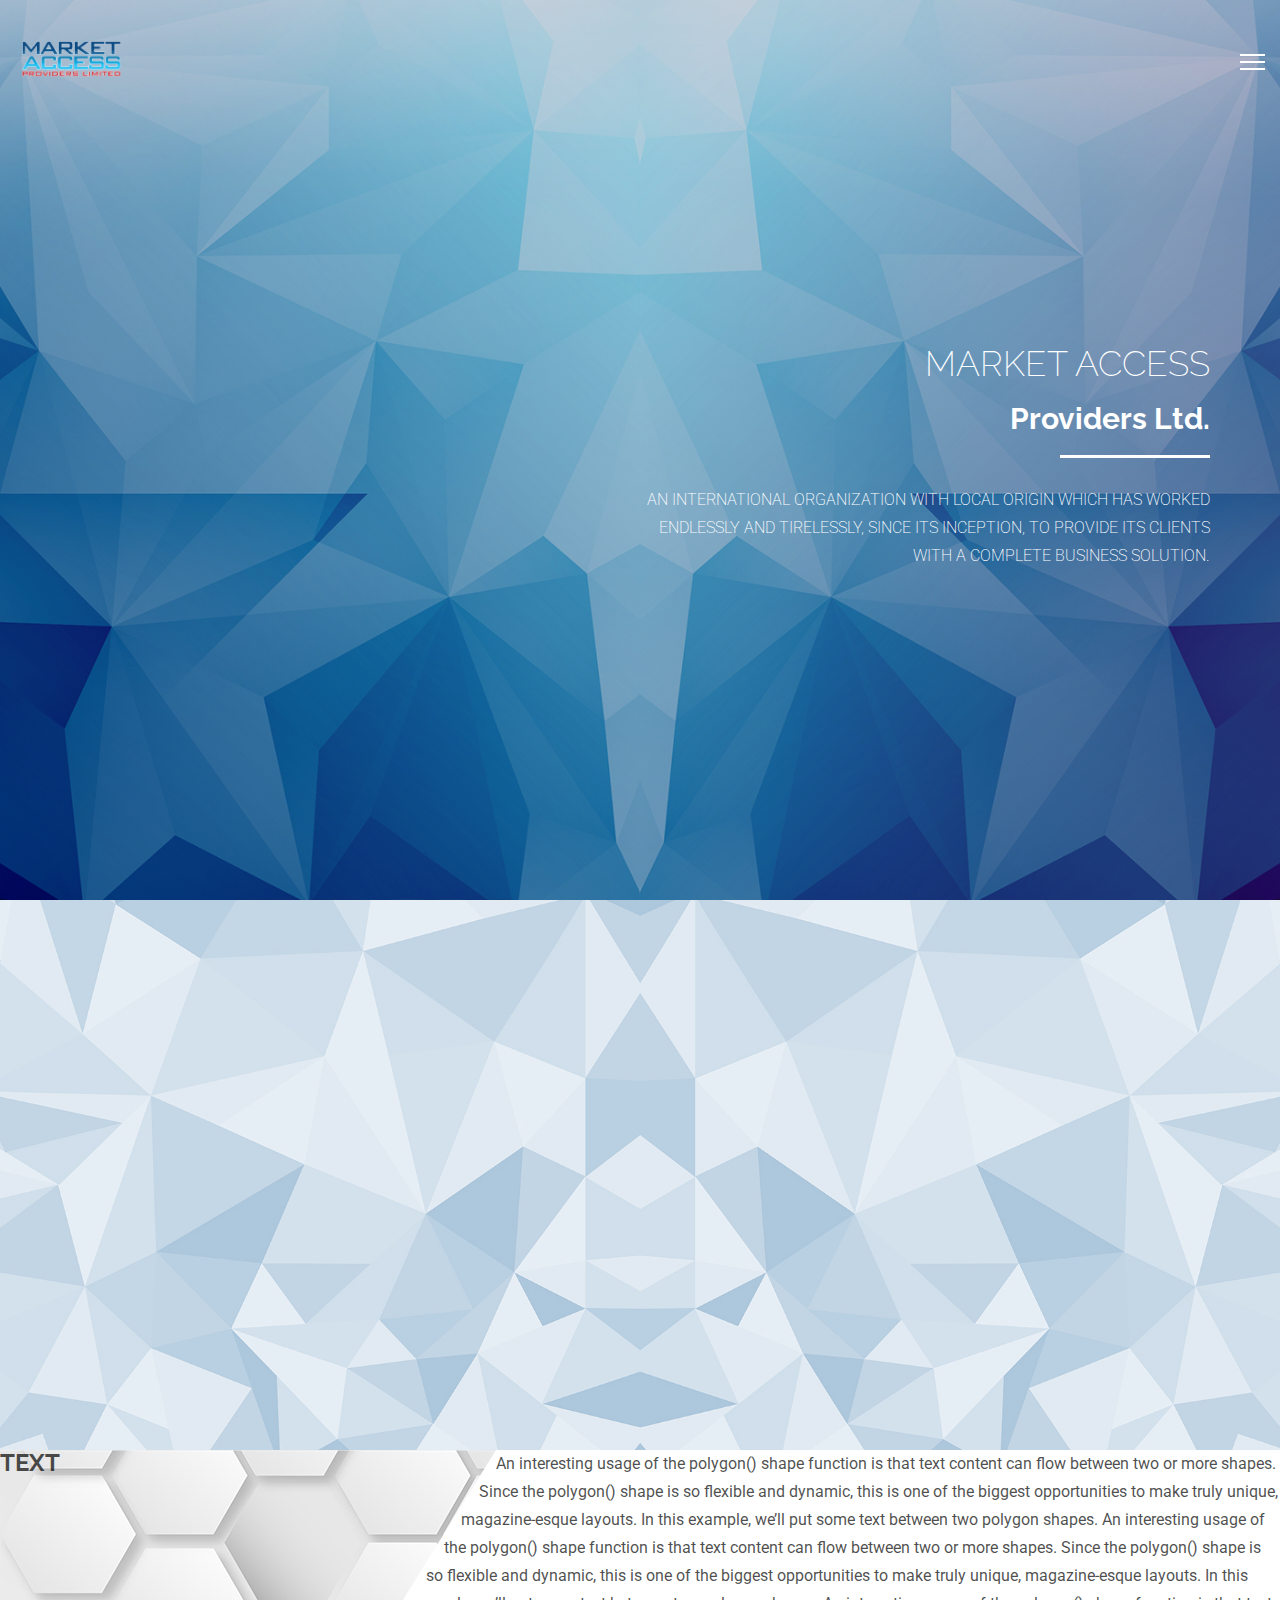
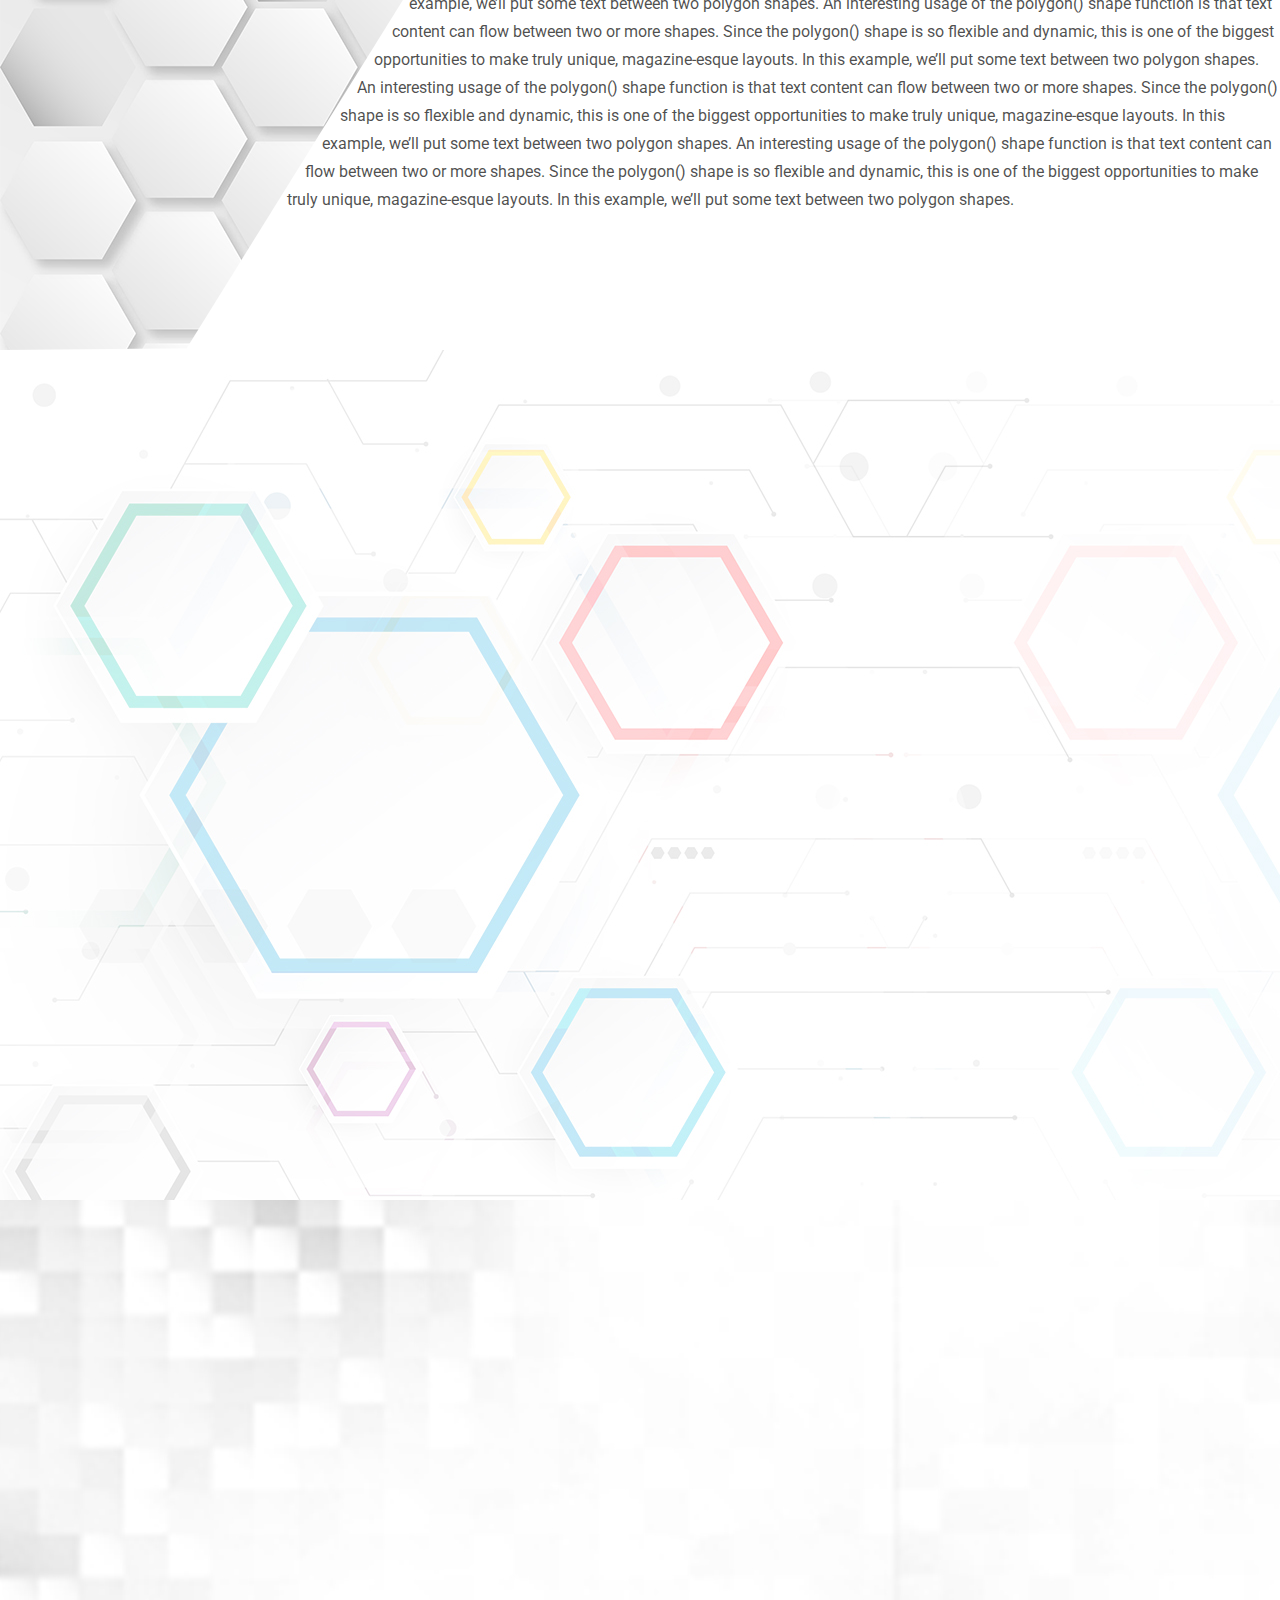
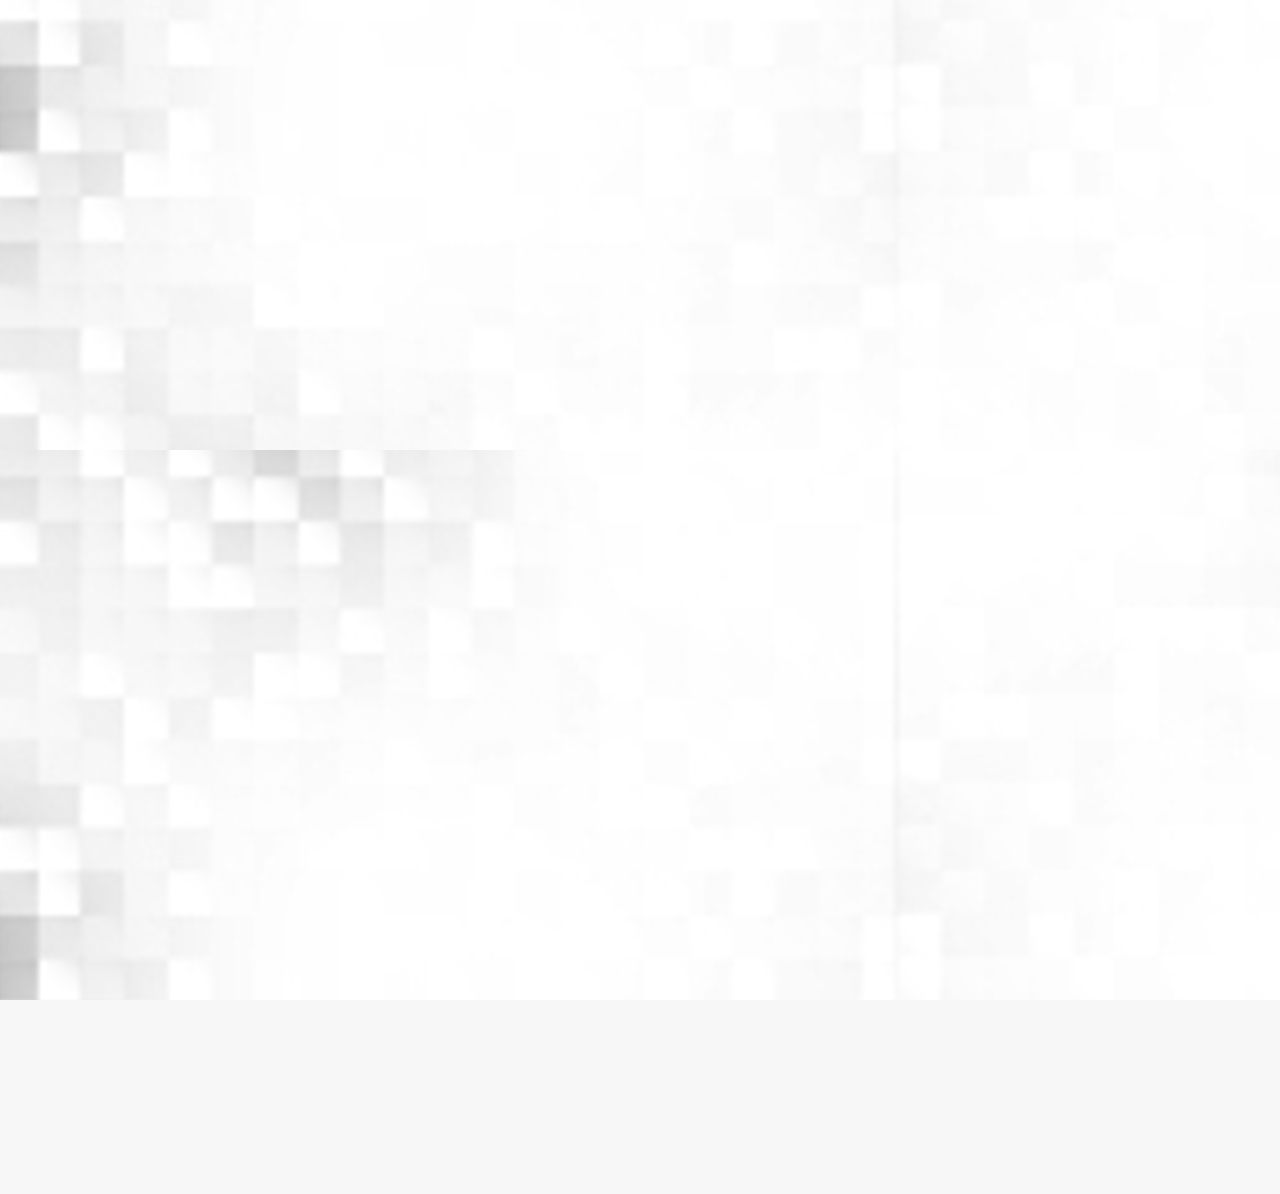
==== commit 8b0414d1: "updated mapl" ====
--- a/index.html
+++ b/index.html
@@ -74,8 +74,8 @@
                         <span class="icon-bar"></span>
                     </button>
                     <a class="navbar-brand" href="#home">
-                        <!-- <img src="img/logo.png" alt=""> -->
-                        <h3>MAPL</h3>
+                        <img class="logo-height" src="img/site/logo.png" alt="MAPL" />
+                        <!-- <h3>MAPL</h3> -->
                     </a>
                 </div>
                 
@@ -92,6 +92,7 @@
                         <li><a href="#home">Home</a></li>
                         <li><a href="#institute">Institue</a></li>
                         <li><a href="#expertise">Expertise</a></li>
+                        <li><a href="#stories">Story</a></li>
                         <li><a href="#schedule">Contact</a></li>
                     </ul>
                 </nav><!-- /.navbar-collapse -->
@@ -117,33 +118,42 @@
 
         <!-- institute -->
         <div id="institute" class="institute">
-            <div class="container" style="height: 750px;">
+            <div class="container" style="height: 450px;">
                 <div class="row">
                     <div class="col-xs-12 col-sm-6 col-md-5 wow fadeInLeft">
-                        <!-- <div class="author-thumb text-center">
-                            <img src="img/author.png" alt="">
-                        </div> -->
-                        <!-- <div class="donut-ring">
-                            <div class="ring red"></div>
-                            <div class="ring blue"></div>
-                            <div class="ring orange"></div>
-                            <div class="ring green"></div>
-                            <div class="cutout"></div>
-                        </div> -->
-
+                        <div class="author-thumb text-center">
+                            <img class="institute-left" src="img/site/institute_left.png" alt="">
+                        </div>
                     </div>
                     <div class="col-xs-12 col-sm-6 col-md-7 wow fadeInRight">
                         <div class="institute-intro">
                             <h3>INSTITUTIONAL ACTIVATION</h3>
                             <h5>MARKS SCHOOL ACTIVATION</h5>
                             <span class="divider"></span>
-                            <p>Health and nutrition awarness program in the high end school. Health and nutrition awarness program in the high end school.</p>
-                        </div>
-                    </div>
-                </div>
-            </div>
-        </div>
-        <!-- // about -->
+                            <div class="col-md-6" style="margin-left: -10px">
+                                <p>Health and nutrition awarness program in the high end school. Health and nutrition awarness program in the high end school.</p>
+                                <button type="submit"  class="btn btn-danger">Gallery</button>
+                            </div>                            
+                        </div>
+                    </div>
+                </div>
+            </div>
+        </div>
+
+        <!-- clients -->
+        <div id="clients" class="clients">
+            <div class="polygon-content-height">
+                <div class="polygon">
+                    <h3>TEXT</h3>
+                </div>
+                <p>An interesting usage of the polygon() shape function is that text content can flow between two or more shapes. Since the polygon() shape is so flexible and dynamic, this is one of the biggest opportunities to make truly unique, magazine-esque layouts. In this example, we’ll put some text between two polygon shapes.
+                    An interesting usage of the polygon() shape function is that text content can flow between two or more shapes. Since the polygon() shape is so flexible and dynamic, this is one of the biggest opportunities to make truly unique, magazine-esque layouts. In this example, we’ll put some text between two polygon shapes.
+                    An interesting usage of the polygon() shape function is that text content can flow between two or more shapes. Since the polygon() shape is so flexible and dynamic, this is one of the biggest opportunities to make truly unique, magazine-esque layouts. In this example, we’ll put some text between two polygon shapes.
+                    An interesting usage of the polygon() shape function is that text content can flow between two or more shapes. Since the polygon() shape is so flexible and dynamic, this is one of the biggest opportunities to make truly unique, magazine-esque layouts. In this example, we’ll put some text between two polygon shapes.
+                    An interesting usage of the polygon() shape function is that text content can flow between two or more shapes. Since the polygon() shape is so flexible and dynamic, this is one of the biggest opportunities to make truly unique, magazine-esque layouts. In this example, we’ll put some text between two polygon shapes.
+                </p>
+            </div>
+        </div>
 
         <!-- expertise -->
         <div id="expertise" class="expertise">
@@ -153,6 +163,47 @@
                         <h3>OUR EXPERTISE</h3>
                     </div>
                     <div class="col-xs-12 col-sm-6 col-md-7 wow fadeInRight">
+                        <div class="row">
+                            <div class="col-md-4 col-md-offset-2">
+                                <div class="hexagon"></div>
+                            </div>
+                            <div class="col-md-4">
+                                <div class="hexagon"></div>
+                            </div>
+                        </div>
+                        <div class="row">
+                            <div class="col-md-4">
+                                <div class="hexagon"></div>
+                            </div>
+                            <div class="col-md-4">
+                                <div class="hexagon"></div>
+                            </div>
+                            <div class="col-md-4">
+                                <div class="hexagon"></div>
+                            </div>
+                        </div>
+                        <div class="row">
+                            <div class="col-md-4 col-md-offset-2">
+                                <div class="hexagon"></div>
+                            </div>
+                            <div class="col-md-4">
+                                <div class="hexagon"></div>
+                            </div>
+                        </div>                        
+                    </div>
+                </div>
+            </div>
+        </div>
+
+        <!-- brand -->
+        <div id="brand" class="brand">
+            <div class="container" style="height: 750px;">
+                <div class="row">
+                    <div class="col-xs-12 col-sm-12 col-md-12 wow fadeInLeft text-center">
+                        <h1 class="line-1">UNLOCK THE</h1>
+                        <h1 class="line-2">POWER</h1>
+                        <h1 class="line-3">OF YOUR</h1>
+                        <h1 class="line-4">BRAND</h1>
                     </div>
                 </div>
             </div>
--- a/css/main.css
+++ b/css/main.css
@@ -1,10 +1,3 @@
-/*
-    Theme Name  : 
-    Version     : 1.0.0
-    Author      : Themefisher
-    Author URI  : http://themefisher.com/
-    License URI : http://themefisher.com/license
-*/
 
 /* =================================== */
 /*	Basic Style 
@@ -179,6 +172,10 @@
     margin-top: 7px;
 }
 
+.logo-height {
+    height: 38px;
+}
+
 .nav-toggle {
     position: absolute;
     right: 15px;
@@ -353,6 +350,9 @@
 ======================================================*/
 
 .institute {
+  background-position: center center;
+  background-repeat: no-repeat;
+  background-size: cover;
   background-image: url('../img/site/institue.jpg');
   padding-top: 100px;
 }
@@ -391,6 +391,55 @@
   padding-top: 14px;
 }
 
+.institute-left {
+  width: 100%;
+  margin-top: -21.5%;
+  margin-left: -50%;
+}
+
+/*=====================================================
+    Clients
+======================================================*/
+
+.clients {
+    /* padding-top: 100px; */
+  }
+  .clients-intro {
+    margin-top: 45px;
+  }
+  
+  .clients-intro h3 {
+    font-size: 25px;
+    font-weight: 400;
+    color: #444;
+    line-height: 1.5;
+    letter-spacing: 5px;
+    margin: 0;
+    text-transform: uppercase;
+  }
+  .clients-intro h5 {
+    font-size: 16px;
+    font-weight: normal;
+    line-height: 25px;
+    margin: 12px 0;
+    color: #777;
+  }
+  .clients-intro p {
+    color: #666;
+  }
+  .clients-intro .divider {
+    display: block;
+    margin: 20px 0px;
+    width: 150px;
+    height: 2px;
+    background-color: #FF2B4A;
+  }
+  
+  .clients-intro .buttons {
+    padding-top: 14px;
+  }
+  
+
 
 /*=====================================================
     Expertise
@@ -434,6 +483,70 @@
 .expertise-intro .buttons {
   padding-top: 14px;
 }
+
+/*=====================================================
+    Brand
+======================================================*/
+
+.brand {
+    background-image: url('../img/site/brand.jpg');
+    padding-top: 100px;
+  }
+  .brand-intro {
+    margin-top: 45px;
+  }
+  
+  .brand-intro h3 {
+    font-size: 25px;
+    font-weight: 400;
+    color: #444;
+    line-height: 1.5;
+    letter-spacing: 5px;
+    margin: 0;
+    text-transform: uppercase;
+  }
+  .brand-intro h5 {
+    font-size: 16px;
+    font-weight: normal;
+    line-height: 25px;
+    margin: 12px 0;
+    color: #777;
+  }
+  .brand-intro p {
+    color: #666;
+  }
+  .brand-intro .divider {
+    display: block;
+    margin: 20px 0px;
+    width: 150px;
+    height: 2px;
+    background-color: #FF2B4A;
+  }
+  
+  .brand-intro .buttons {
+    padding-top: 14px;
+  }
+
+  .line-1 {
+    font-size: 150px;
+    font-weight: lighter;
+  }
+
+  .line-2 {
+    font-size: 170px;
+    font-weight: inherit;
+  }
+
+  .line-3 {
+    font-size: 170px;
+    font-weight: lighter;
+  }
+
+  .line-4 {
+    font-size: 180px;
+    font-weight: bold;
+  }
+
 
 
 /*=====================================================
--- a/css/ring.css
+++ b/css/ring.css
@@ -50,4 +50,52 @@
     left: 25%;
     border-radius: 50%;
     pointer-events: none;
-}+}
+
+
+
+/* polygon shape for the image transformation for clients section */
+.polygon-content-height{
+    height: 500px;
+}
+
+
+
+.polygon {
+    float: left;
+    shape-outside: polygon(0px 0px, 0px 500px, 37.33% 99.64%, 496px 0px);
+    clip-path: polygon(0px 0px, 0px 500px, 37.33% 99.64%, 496px 0px);
+    /* shape-outside: polygon(0 0, 0 300px, 200px 300px);
+    clip-path: polygon(0 0, 0 300px, 200px 300px); */
+    height: 500px;
+    width: 500px;
+    background-image: url(../img/site/clients.jpg);
+  }
+
+  .hexagon {
+    position: relative;
+    width: 200px; 
+    height: 115.47px;
+    background-color: #64c7cc;
+    margin: 40px 0;
+  }
+  
+  .hexagon:before,
+  .hexagon:after {
+    content: "";
+    position: absolute;
+    width: 0;
+    border-left: 100px solid transparent;
+    border-right: 100px solid transparent;
+  }
+  
+  .hexagon:before {
+    bottom: 100%;
+    border-bottom: 57.74px solid #64c7cc;
+  }
+  
+  .hexagon:after {
+    top: 100%;
+    width: 0;
+    border-top: 57.74px solid #64c7cc;
+  }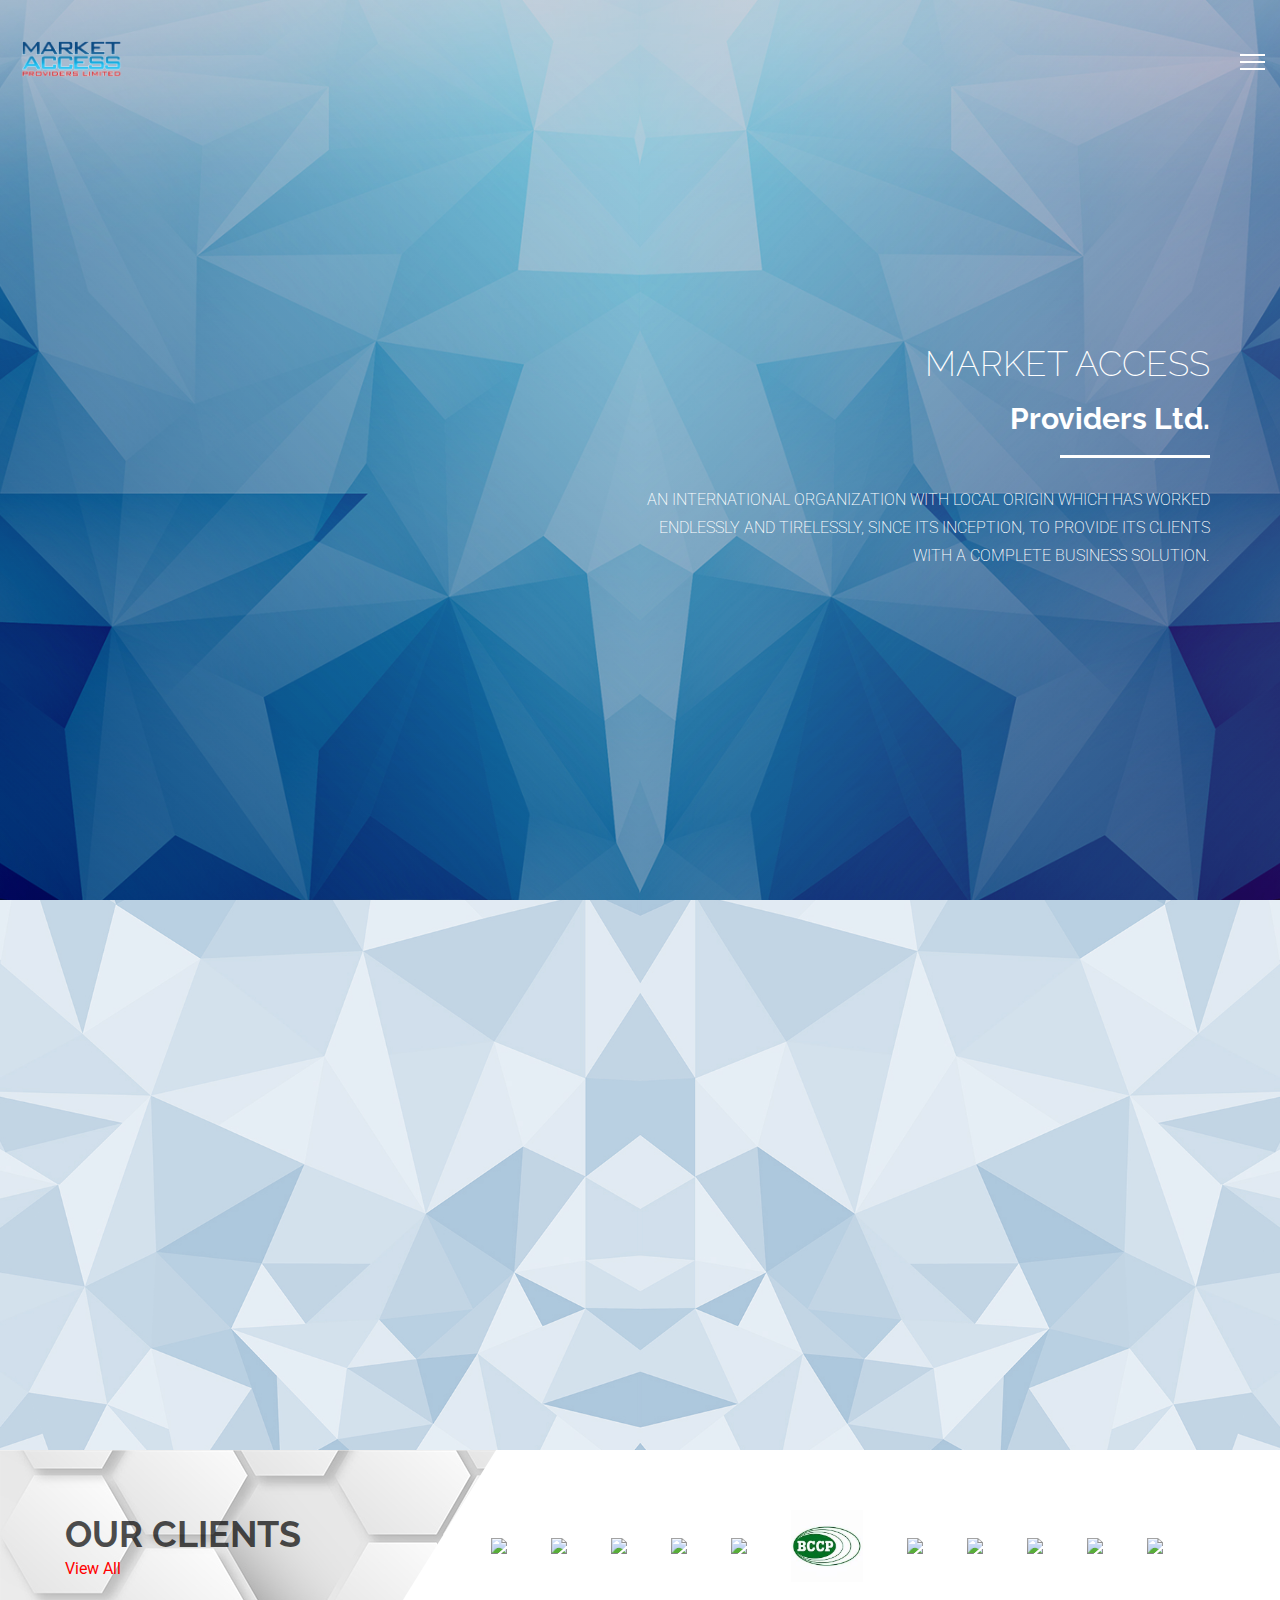
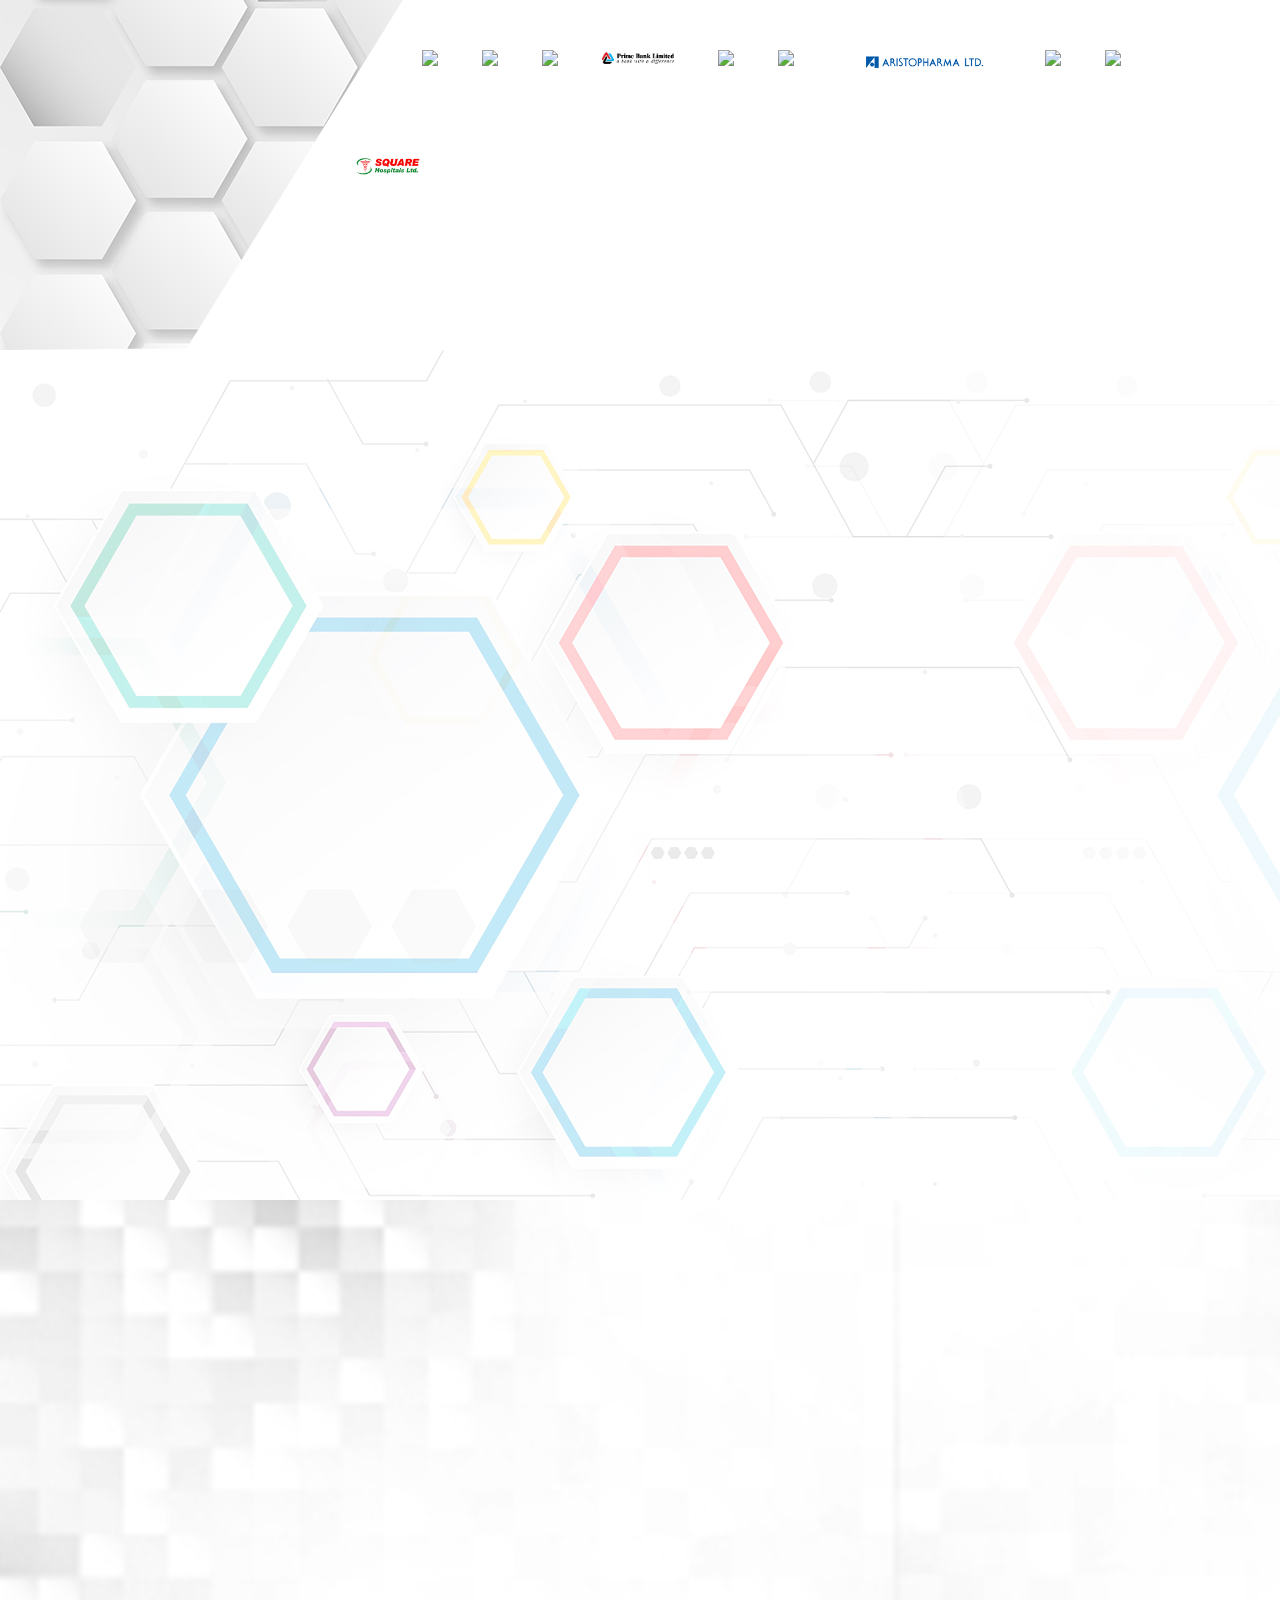
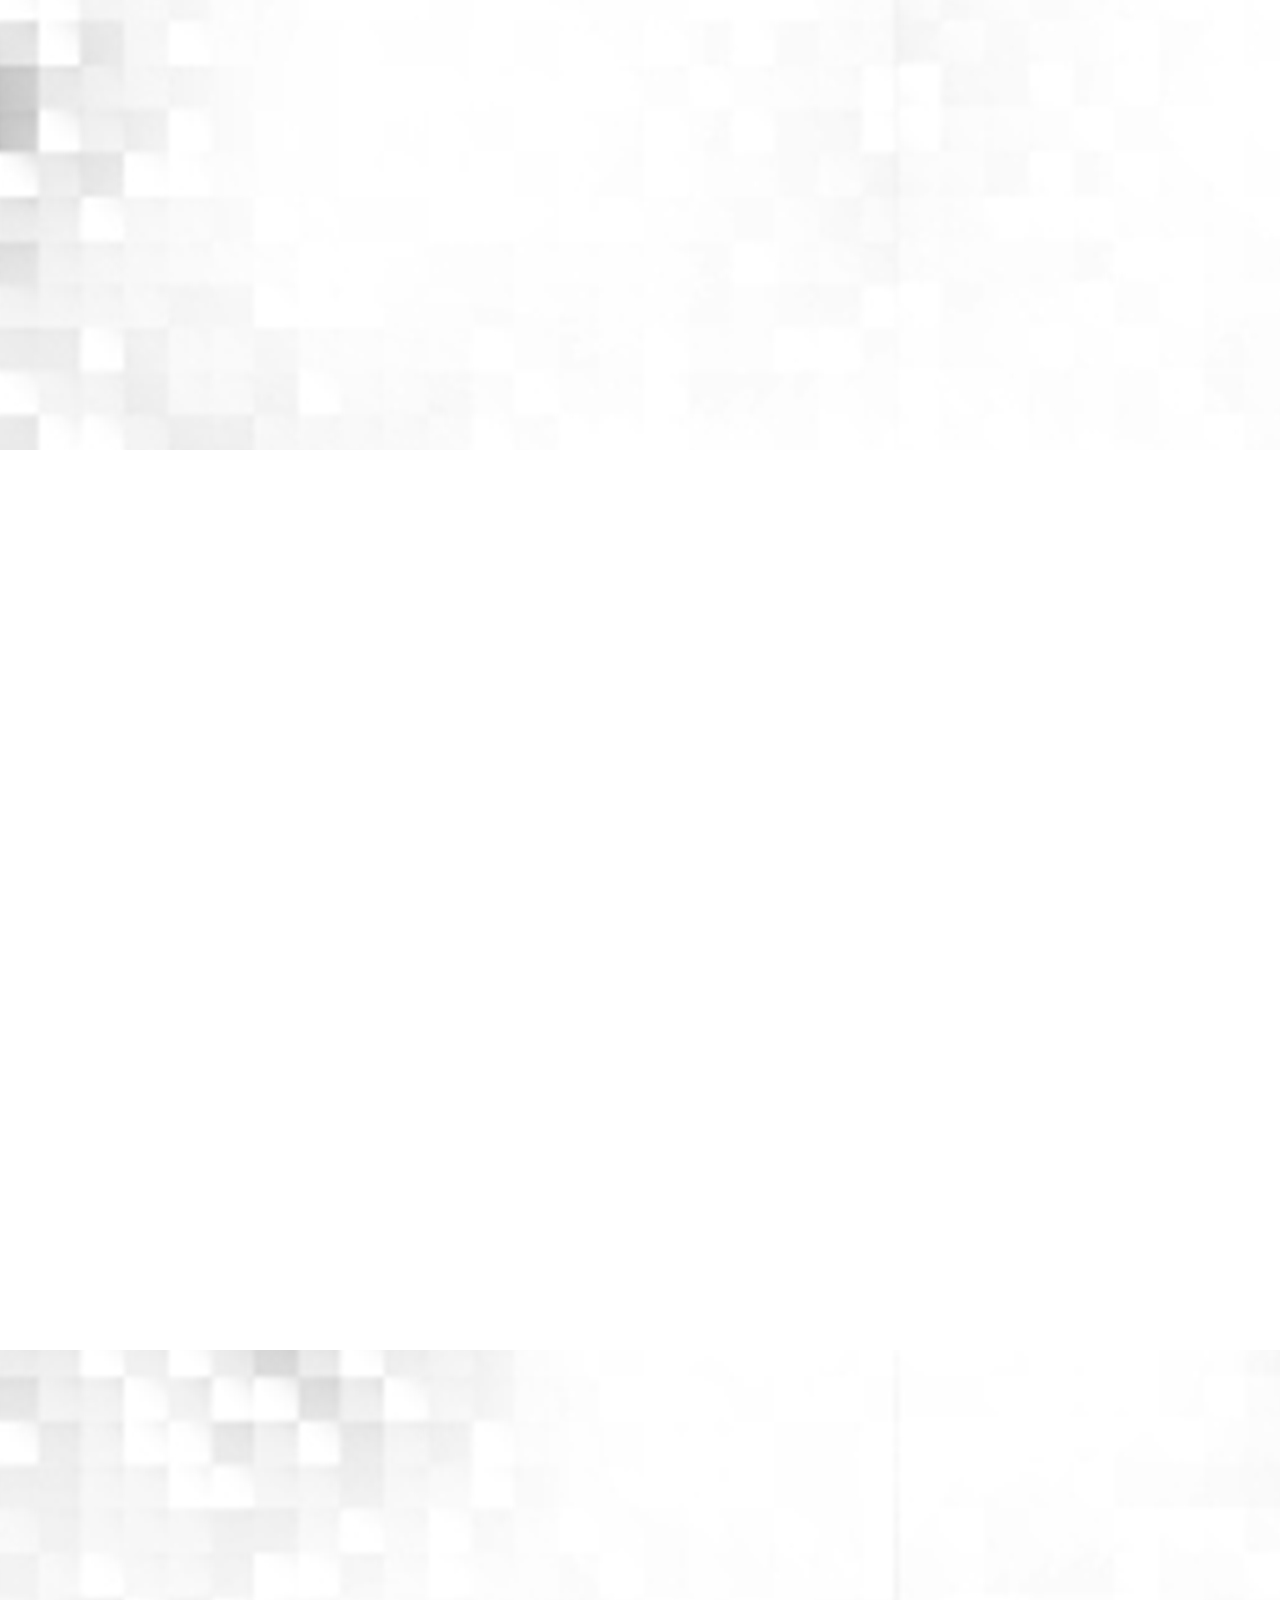
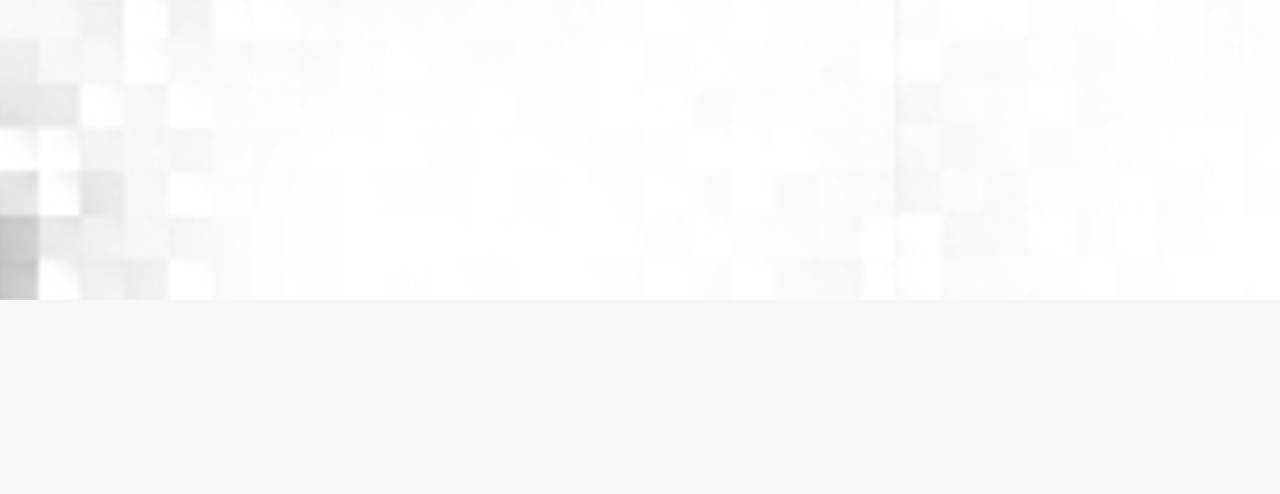
==== commit b571bd10: "first deliverables" ====
--- a/index.html
+++ b/index.html
@@ -39,6 +39,8 @@
         <link rel="stylesheet" href="css/owl.theme.css">
         <link rel="stylesheet" href="css/main.css">
         <link rel="stylesheet" href="css/ring.css">
+        <link rel="stylesheet" href="css/video.css">
+        <link rel="stylesheet" href="css/hex.css">
 		
         <!-- HTML5 shim and Respond.js for IE8 support of HTML5 elements and media queries -->
         <!-- WARNING: Respond.js doesn't work if you view the page via file:// -->
@@ -46,6 +48,7 @@
           <script src="https://oss.maxcdn.com/html5shiv/3.7.2/html5shiv.min.js"></script>
           <script src="https://oss.maxcdn.com/respond/1.4.2/respond.min.js"></script>
         <![endif]-->		
+        <script src="https://kit.fontawesome.com/4223b9ff9d.js"></script>
     </head>
 	
     <body>
@@ -92,13 +95,14 @@
                         <li><a href="#home">Home</a></li>
                         <li><a href="#institute">Institue</a></li>
                         <li><a href="#expertise">Expertise</a></li>
-                        <li><a href="#stories">Story</a></li>
+                        <li><a href="#story">Story</a></li>
                         <li><a href="#schedule">Contact</a></li>
                     </ul>
                 </nav><!-- /.navbar-collapse -->
             </div>
         </header>
 
+        <!-- home -->
         <div id="home" class="home-banner fullscreen" >
             <div class="gradient"></div>
             <div class="banner-content dtable fullscreen">
@@ -144,14 +148,34 @@
         <div id="clients" class="clients">
             <div class="polygon-content-height">
                 <div class="polygon">
-                    <h3>TEXT</h3>
-                </div>
-                <p>An interesting usage of the polygon() shape function is that text content can flow between two or more shapes. Since the polygon() shape is so flexible and dynamic, this is one of the biggest opportunities to make truly unique, magazine-esque layouts. In this example, we’ll put some text between two polygon shapes.
-                    An interesting usage of the polygon() shape function is that text content can flow between two or more shapes. Since the polygon() shape is so flexible and dynamic, this is one of the biggest opportunities to make truly unique, magazine-esque layouts. In this example, we’ll put some text between two polygon shapes.
-                    An interesting usage of the polygon() shape function is that text content can flow between two or more shapes. Since the polygon() shape is so flexible and dynamic, this is one of the biggest opportunities to make truly unique, magazine-esque layouts. In this example, we’ll put some text between two polygon shapes.
-                    An interesting usage of the polygon() shape function is that text content can flow between two or more shapes. Since the polygon() shape is so flexible and dynamic, this is one of the biggest opportunities to make truly unique, magazine-esque layouts. In this example, we’ll put some text between two polygon shapes.
-                    An interesting usage of the polygon() shape function is that text content can flow between two or more shapes. Since the polygon() shape is so flexible and dynamic, this is one of the biggest opportunities to make truly unique, magazine-esque layouts. In this example, we’ll put some text between two polygon shapes.
-                </p>
+                    <div class="header">
+                        <h1>OUR CLIENTS</h1>
+                        <a style="color: red;" href="#">View All <i class="fas fa-caret-right"></i></a>    
+                    </div>
+                </div>
+                <div class="content">
+                    <img class="logo-size" src="https://upload.wikimedia.org/wikipedia/en/thumb/e/e4/Unilever.svg/1200px-Unilever.svg.png" />
+                    <img class="logo-size" src="https://seeklogo.com/images/B/bajaj-logo-581A18EFC1-seeklogo.com.png" />
+                    <img class="logo-size" src="https://upload.wikimedia.org/wikipedia/en/6/66/Banglalink_logo.png" />
+                    <img class="logo-size" src="https://encrypted-tbn0.gstatic.com/images?q=tbn:ANd9GcQU-RMm5DUxQhZCPh_gsAMG1heE0OpG4JTtc3iWCWHwk8TXl66P" />
+                    <img class="logo-size" src="https://cdn.emojidex.com/emoji/seal/grameenphone.png?1513891283" />
+                    <img class="logo-size" src="[data-uri]" />
+                    <img class="logo-size" src="https://www.bond.org.uk/sites/default/files/styles/inline_wide/public/exhibitor-images/wu_business_solutions_0.png?itok=zuXooSlg"/>
+                    <img class="logo-size" src="http://logok.org/wp-content/uploads/2014/03/General-Electric-GE-logo-880x660.png" />
+                    <img class="logo-size" src="https://cdn-a.william-reed.com/var/wrbm_gb_food_pharma/storage/images/7/5/2/5/5985257-1-eng-GB/Nestle-holds-on-to-top-spot-in-Rabobank-s-global-dairy-top-20_wrbm_large.jpg" />
+                    <img class="logo-size" src="https://igloobd.com/wp-content/uploads/2017/11/Logo-1.png" />
+                    <img class="logo-size" src="https://media.dhakatribune.com/uploads/2019/02/unnamed-1550074311993.jpg" />
+                    <img class="logo-size" src="https://media.licdn.com/dms/image/C510BAQHSddDazKozSg/company-logo_200_200/0?e=2159024400&v=beta&t=EYA6o7cNGb-M98T1nJKrkUvkqHtT2fkH4aqMktGJviU" />
+                    <img class="logo-size" src="https://botw-pd.s3.amazonaws.com/styles/logo-thumbnail/s3/062013/bat-logo.jpg?itok=IRfbvy0a"/>
+                    <img class="logo-size" src="https://d1yjjnpx0p53s8.cloudfront.net/styles/logo-thumbnail/s3/0013/2953/brand.gif?itok=bEA0P1c3" />
+                    <img class="logo-size" src="[data-uri]" />
+                    <img class="logo-size" src="https://4.bp.blogspot.com/-GcYh9nYm13Y/Wu_jYQXsi5I/AAAAAAAAATQ/zEVvqXuplWYQwqn6YKeypxCPrLmsJ3K7QCLcBGAs/s1600/logo%2Bacer.png" />
+                    <img class="logo-size" src="https://www.jobscircularbd.com/wp-content/uploads/2016/09/Rahimafrooz-logo.jpg" />
+                    <img class="logo-size" src="[data-uri]" />
+                    <img class="logo-size" src="http://www.liberaldictionary.com/wp-content/uploads/2019/02/katalyst-2429.jpg" />
+                    <img class="logo-size" src="https://media.cdn.gradconnection.com/uploads/9c7d6d8e-6902-4604-bd82-24d212465e0b-Reckitt-Benckiser-logo.png" />
+                    <img class="logo-size" src="[data-uri]" />
+                </div>
             </div>
         </div>
 
@@ -160,34 +184,69 @@
             <div class="container" style="height: 750px;">
                 <div class="row">
                     <div class="col-xs-12 col-sm-6 col-md-5 wow fadeInLeft">
-                        <h3>OUR EXPERTISE</h3>
+                        <h1>OUR EXPERTISE</h1>
                     </div>
                     <div class="col-xs-12 col-sm-6 col-md-7 wow fadeInRight">
                         <div class="row">
                             <div class="col-md-4 col-md-offset-2">
-                                <div class="hexagon"></div>
-                            </div>
-                            <div class="col-md-4">
-                                <div class="hexagon"></div>
+                                <div class="hexagon">
+                                    <div class="text-center">
+                                        <i class="fas fa-desktop fa-5x"></i>
+                                        <h4 class="hex-text">Direct Marketing & sales</h4>
+                                    </div>
+                                </div>
+                            </div>
+                            <div class="col-md-4">
+                                <div class="hexagon-2">
+                                    <div class="text-center">
+                                        <i class="fas fa-unlock-alt fa-5x"></i>
+                                        <h4 class="hex-text">Brand Activation</h4>
+                                    </div>
+                                </div>
                             </div>
                         </div>
                         <div class="row">
                             <div class="col-md-4">
-                                <div class="hexagon"></div>
-                            </div>
-                            <div class="col-md-4">
-                                <div class="hexagon"></div>
-                            </div>
-                            <div class="col-md-4">
-                                <div class="hexagon"></div>
+                                <div class="hexagon-3">
+                                    <div class="text-center">
+                                        <i class="fab fa-creative-commons-sampling fa-5x"></i>
+                                        <h4 class="hex-text">Events</h4>
+                                    </div>
+                                </div>
+                            </div>
+                            <div class="col-md-4">
+                                <div class="hexagon-4">
+                                    <div class="text-center">
+                                        <i class="far fa-paper-plane fa-5x"></i>
+                                        <h4 class="hex-text">Rural promotion & Activation</h4>
+                                    </div>
+                                </div>
+                            </div>
+                            <div class="col-md-4">
+                                <div class="hexagon-5">
+                                    <div class="text-center">
+                                        <i class="fab fa-creative-commons-sampling fa-5x"></i>
+                                        <h4 class="hex-text">Campaign Development</h4>
+                                    </div>
+                                </div>
                             </div>
                         </div>
                         <div class="row">
                             <div class="col-md-4 col-md-offset-2">
-                                <div class="hexagon"></div>
-                            </div>
-                            <div class="col-md-4">
-                                <div class="hexagon"></div>
+                                <div class="hexagon-6">
+                                    <div class="text-center">
+                                        <i class="fas fa-unlock-alt fa-5x"></i>
+                                        <h4 class="hex-text">Skill Development & Training</h4>
+                                    </div>
+                                </div>
+                            </div>
+                            <div class="col-md-4">
+                                <div class="hexagon-7">
+                                    <div class="text-center">
+                                        <i class="fab fa-creative-commons-sampling fa-5x"></i>
+                                        <h4 class="hex-text">Media Production</h4>
+                                    </div>
+                                </div>
                             </div>
                         </div>                        
                     </div>
@@ -209,6 +268,14 @@
             </div>
         </div>
 
+        <!-- story -->
+        <div id="story" class="story-banner fullscreen" >
+            <div class="videoContainer">
+                <!-- <iframe class="videoContainer__video" width="1920" height="1080" src="http://www.youtube.com/embed/tvfuPEVm5Sg" frameborder="0"></iframe> -->
+                <iframe width="1920" height="1080" src="https://www.youtube.com/embed/tvfuPEVm5Sg" frameborder="0" allow="accelerometer; autoplay; encrypted-media; gyroscope; picture-in-picture" allowfullscreen></iframe>
+            </div>
+        </div>
+
         <!-- schedule -->
         <div id="schedule" class="schedule">
             <div class="container text-center" style="height: 450px;">
--- a/css/main.css
+++ b/css/main.css
@@ -438,8 +438,24 @@
   .clients-intro .buttons {
     padding-top: 14px;
   }
+
+  .header {
+    margin: 30px;
+    padding: 35px;
+  }
+
+  .logo-size {
+    height: 72px;
+    margin: 20px;
+  }
+
+  .logo-size:hover {
+    box-shadow: #002453
+  }
   
-
+  .content {
+    padding: 40px;
+  }
 
 /*=====================================================
     Expertise
--- a/css/ring.css
+++ b/css/ring.css
@@ -78,6 +78,7 @@
     height: 115.47px;
     background-color: #64c7cc;
     margin: 40px 0;
+    box-shadow: 0 0 20px rgba(0,0,0,0.6);
   }
   
   .hexagon:before,
@@ -86,7 +87,7 @@
     position: absolute;
     width: 0;
     border-left: 100px solid transparent;
-    border-right: 100px solid transparent;
+    border-right: 100px solid transparent;    
   }
   
   .hexagon:before {
--- a/css/video.css
+++ b/css/video.css
@@ -0,0 +1,19 @@
+.videoContainer {
+    position: relative;
+    width: 100%;
+    height: 100%;
+    top: 0;
+    left: 0;
+    bottom: 0;
+    right: 0;
+    display: flex;
+    flex-direction: column;
+    justify-content: center;
+    align-items: center;
+  }
+  
+  iframe {
+    /* optional */
+    width: 100%;
+    height: 100%; 
+  }--- a/css/hex.css
+++ b/css/hex.css
@@ -0,0 +1,263 @@
+  /* All hex for expertise page */
+  
+  .hexagon {
+    position: relative;
+    width: 200px; 
+    height: 115.47px;
+    background-color: #64c7cc;
+    margin: 40px 0;
+    box-shadow: 0 0 20px rgba(0,0,0,0.6);
+  }
+  
+  .hexagon:before,
+  .hexagon:after {
+    content: "";
+    position: absolute;
+    width: 0;
+    border-left: 100px solid transparent;
+    border-right: 100px solid transparent;    
+  }
+  
+  .hexagon:before {
+    bottom: 100%;
+    border-bottom: 57.74px solid #64c7cc;
+  }
+  
+  .hexagon:after {
+    top: 100%;
+    width: 0;
+    border-top: 57.74px solid #64c7cc;
+  }
+
+  .hexagon:hover {
+    box-shadow: 0 0 25px rgba(192, 80, 80, 1); 
+    transition: box-shadow 0.3s ease-in-out;
+  }
+
+  /* hex -1 completed */
+
+  .hexagon-2 {
+    position: relative;
+    width: 200px; 
+    height: 115.47px;
+    background-color: #52de72;
+    margin: 40px 0;
+    box-shadow: 0 0 20px rgba(0,0,0,0.6);
+  }
+  
+  .hexagon-2:before,
+  .hexagon-2:after {
+    content: "";
+    position: absolute;
+    width: 0;
+    border-left: 100px solid transparent;
+    border-right: 100px solid transparent;    
+  }
+  
+  .hexagon-2:before {
+    bottom: 100%;
+    border-bottom: 57.74px solid #52de72;
+  }
+  
+  .hexagon-2:after {
+    top: 100%;
+    width: 0;
+    border-top: 57.74px solid #52de72;
+  } 
+
+  .hexagon-2:hover {
+    box-shadow: 0 0 25px rgba(192, 80, 80, 1); 
+    transition: box-shadow 0.3s ease-in-out;
+  }
+
+  /* hex-2 completed */
+
+  .hexagon-3 {
+    position: relative;
+    width: 200px; 
+    height: 115.47px;
+    background-color: #a1c29f;
+    margin: 40px 0;
+    box-shadow: 0 0 20px rgba(0,0,0,0.6);
+  }  
+  
+  .hexagon-3:before,
+  .hexagon-3:after {
+    content: "";
+    position: absolute;
+    width: 0;
+    border-left: 100px solid transparent;
+    border-right: 100px solid transparent;    
+  }
+  
+  .hexagon-3:before {
+    bottom: 100%;
+    border-bottom: 57.74px solid #a1c29f;
+  }
+  
+  .hexagon-3:after {
+    top: 100%;
+    width: 0;
+    border-top: 57.74px solid #a1c29f;
+  }
+
+  .hexagon-3:hover {
+    box-shadow: 0 0 25px rgba(192, 80, 80, 1); 
+    transition: box-shadow 0.3s ease-in-out;
+  }
+
+  /* hex-3 completed */
+
+  .hexagon-4 {
+    position: relative;
+    width: 200px; 
+    height: 115.47px;
+    background-color: #d84ab9;
+    margin: 40px 0;
+    box-shadow: 0 0 20px rgba(0,0,0,0.6);
+  }
+  
+  .hexagon-4:before,
+  .hexagon-4:after {
+    content: "";
+    position: absolute;
+    width: 0;
+    border-left: 100px solid transparent;
+    border-right: 100px solid transparent;    
+  }
+  
+  .hexagon-4:before {
+    bottom: 100%;
+    border-bottom: 57.74px solid #d84ab9;
+  }
+  
+  .hexagon-4:after {
+    top: 100%;
+    width: 0;
+    border-top: 57.74px solid #d84ab9;
+  }
+
+  .hexagon-4:hover {
+    box-shadow: 0 0 25px rgba(192, 80, 80, 1); 
+    transition: box-shadow 0.3s ease-in-out;
+  }
+
+  /* hex-4 completed */
+
+  .hexagon-5 {
+    position: relative;
+    width: 200px; 
+    height: 115.47px;
+    background-color: #e98f8f;
+    margin: 40px 0;
+    box-shadow: 0 0 20px rgba(0,0,0,0.6);
+  }
+  
+  .hexagon-5:before,
+  .hexagon-5:after {
+    content: "";
+    position: absolute;
+    width: 0;
+    border-left: 100px solid transparent;
+    border-right: 100px solid transparent;    
+  }
+  
+  .hexagon-5:before {
+    bottom: 100%;
+    border-bottom: 57.74px solid #e98f8f;
+  }
+  
+  .hexagon-5:after {
+    top: 100%;
+    width: 0;
+    border-top: 57.74px solid #e98f8f;
+  }
+
+  .hexagon-5:hover {
+    box-shadow: 0 0 25px rgba(192, 80, 80, 1); 
+    transition: box-shadow 0.3s ease-in-out;
+  }
+
+  /* hex-5 completed */
+
+  .hexagon-6 {
+    position: relative;
+    width: 200px; 
+    height: 115.47px;
+    background-color: #9363d1;
+    margin: 40px 0;
+    box-shadow: 0 0 20px rgba(0,0,0,0.6);
+  }
+  
+  .hexagon-6:before,
+  .hexagon-6:after {
+    content: "";
+    position: absolute;
+    width: 0;
+    border-left: 100px solid transparent;
+    border-right: 100px solid transparent;    
+  }
+  
+  .hexagon-6:before {
+    bottom: 100%;
+    border-bottom: 57.74px solid #9363d1;
+  }
+  
+  .hexagon-6:after {
+    top: 100%;
+    width: 0;
+    border-top: 57.74px solid #9363d1;
+  }
+
+  .hexagon-6:hover {
+    box-shadow: 0 0 25px rgba(192, 80, 80, 1); 
+    transition: box-shadow 0.3s ease-in-out;
+  }
+
+  /* hex-6 completed */
+
+  .hexagon-7 {
+    position: relative;
+    width: 200px; 
+    height: 115.47px;
+    background-color: #ecc061;
+    margin: 40px 0;
+    box-shadow: 0 0 20px rgba(0,0,0,0.6);
+  }
+  
+  .hexagon-7:before,
+  .hexagon-7:after {
+    content: "";
+    position: absolute;
+    width: 0;
+    border-left: 100px solid transparent;
+    border-right: 100px solid transparent;    
+  }
+  
+  .hexagon-7:before {
+    bottom: 100%;
+    border-bottom: 57.74px solid #ecc061;
+  }
+  
+  .hexagon-7:after {
+    top: 100%;
+    width: 0;
+    border-top: 57.74px solid #ecc061;
+  }
+
+  .hexagon-7:hover {
+    box-shadow: 0 0 25px rgba(192, 80, 80, 1); 
+    transition: box-shadow 0.3s ease-in-out;
+  }
+
+  /* hex-7 completed */
+
+
+.hex-text{
+  font-size: 14px;
+  font-weight: 500;    
+  margin-top: 6px;
+  margin-left: 4px;
+  margin-right: 4px;
+  text-transform: uppercase;
+}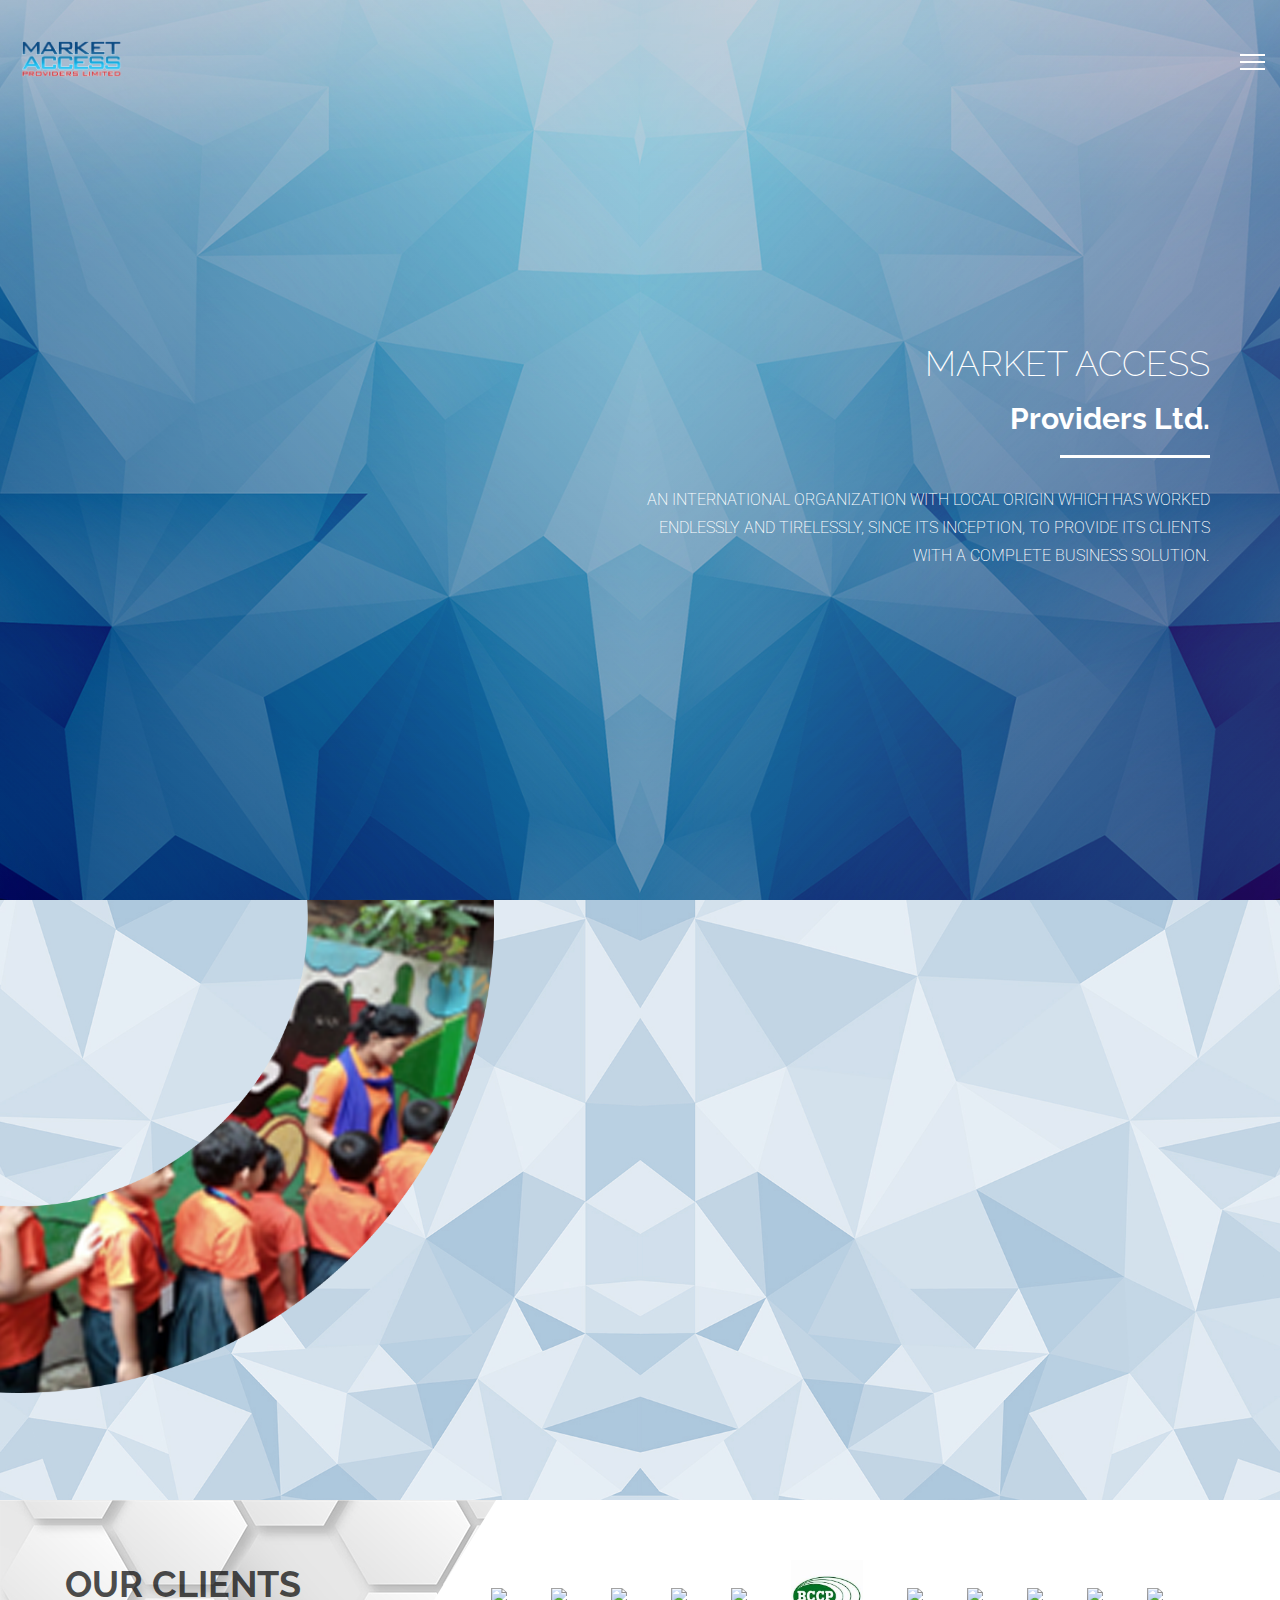
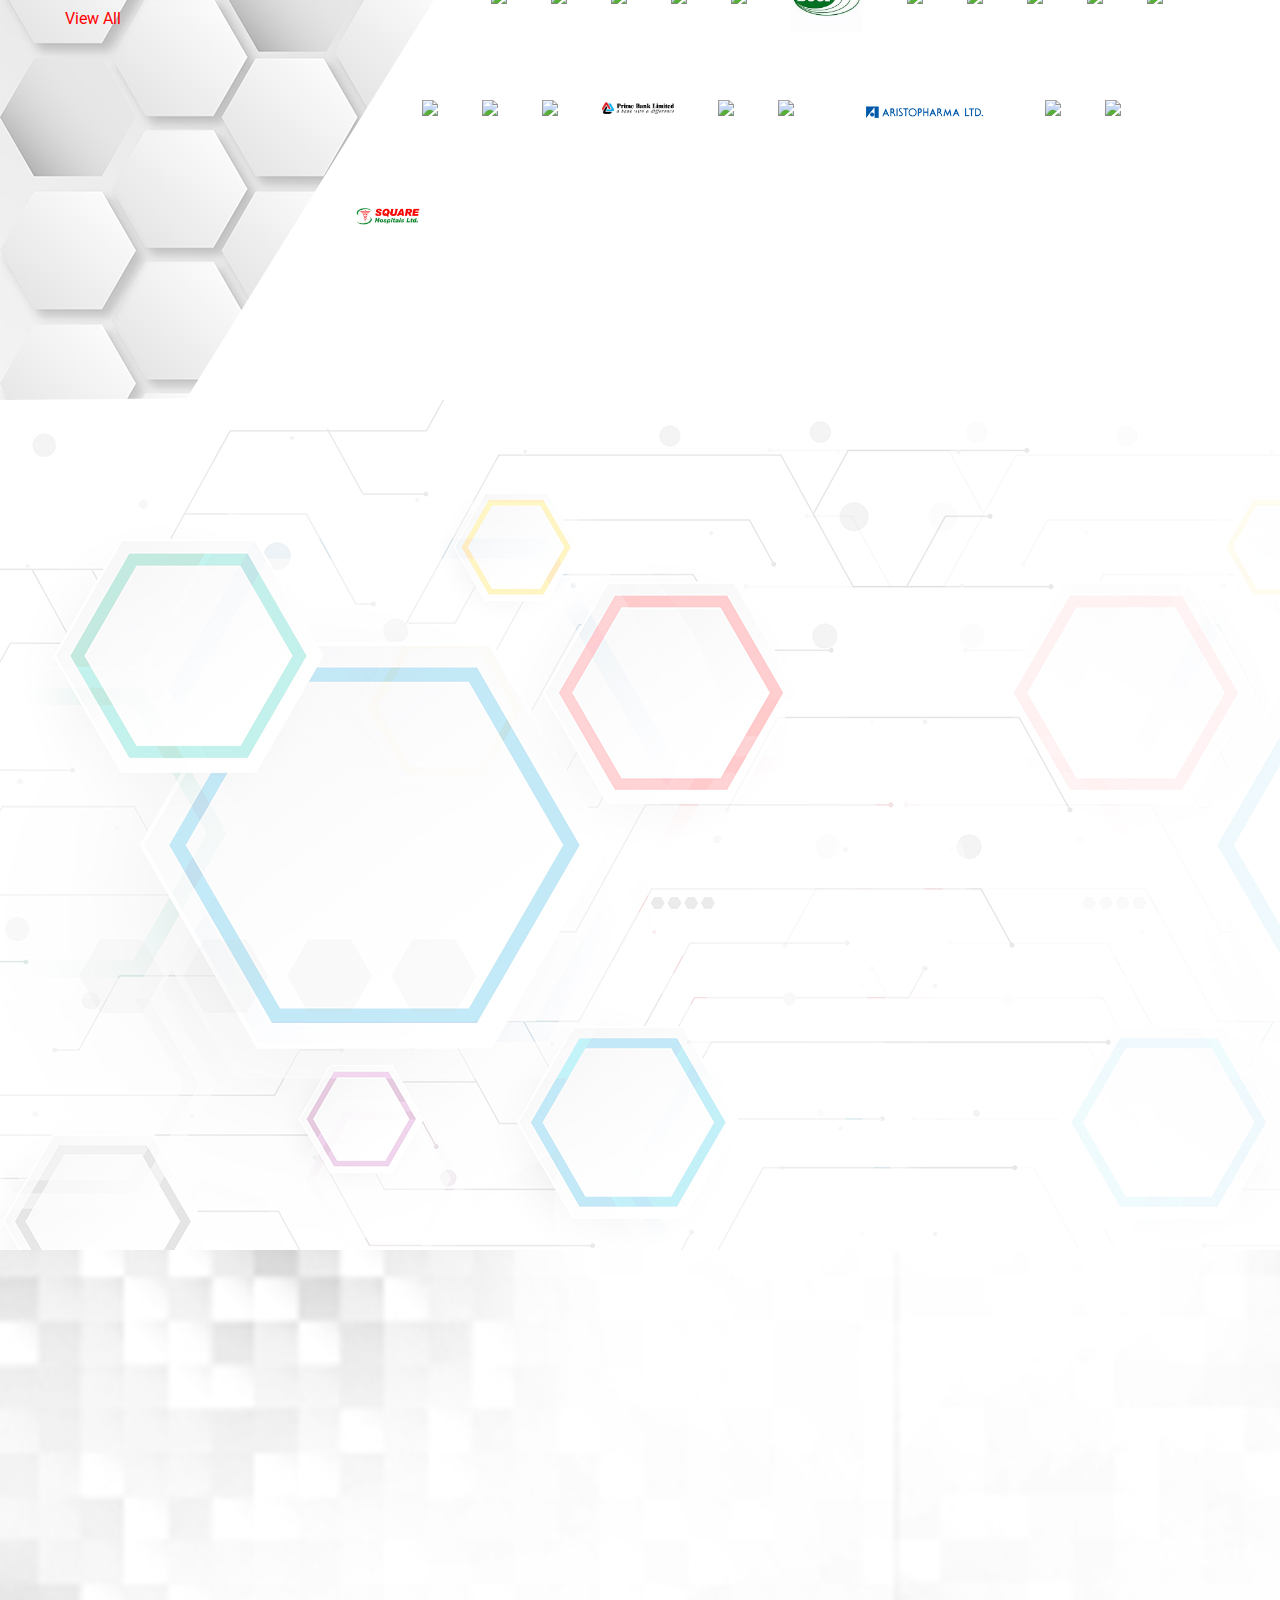
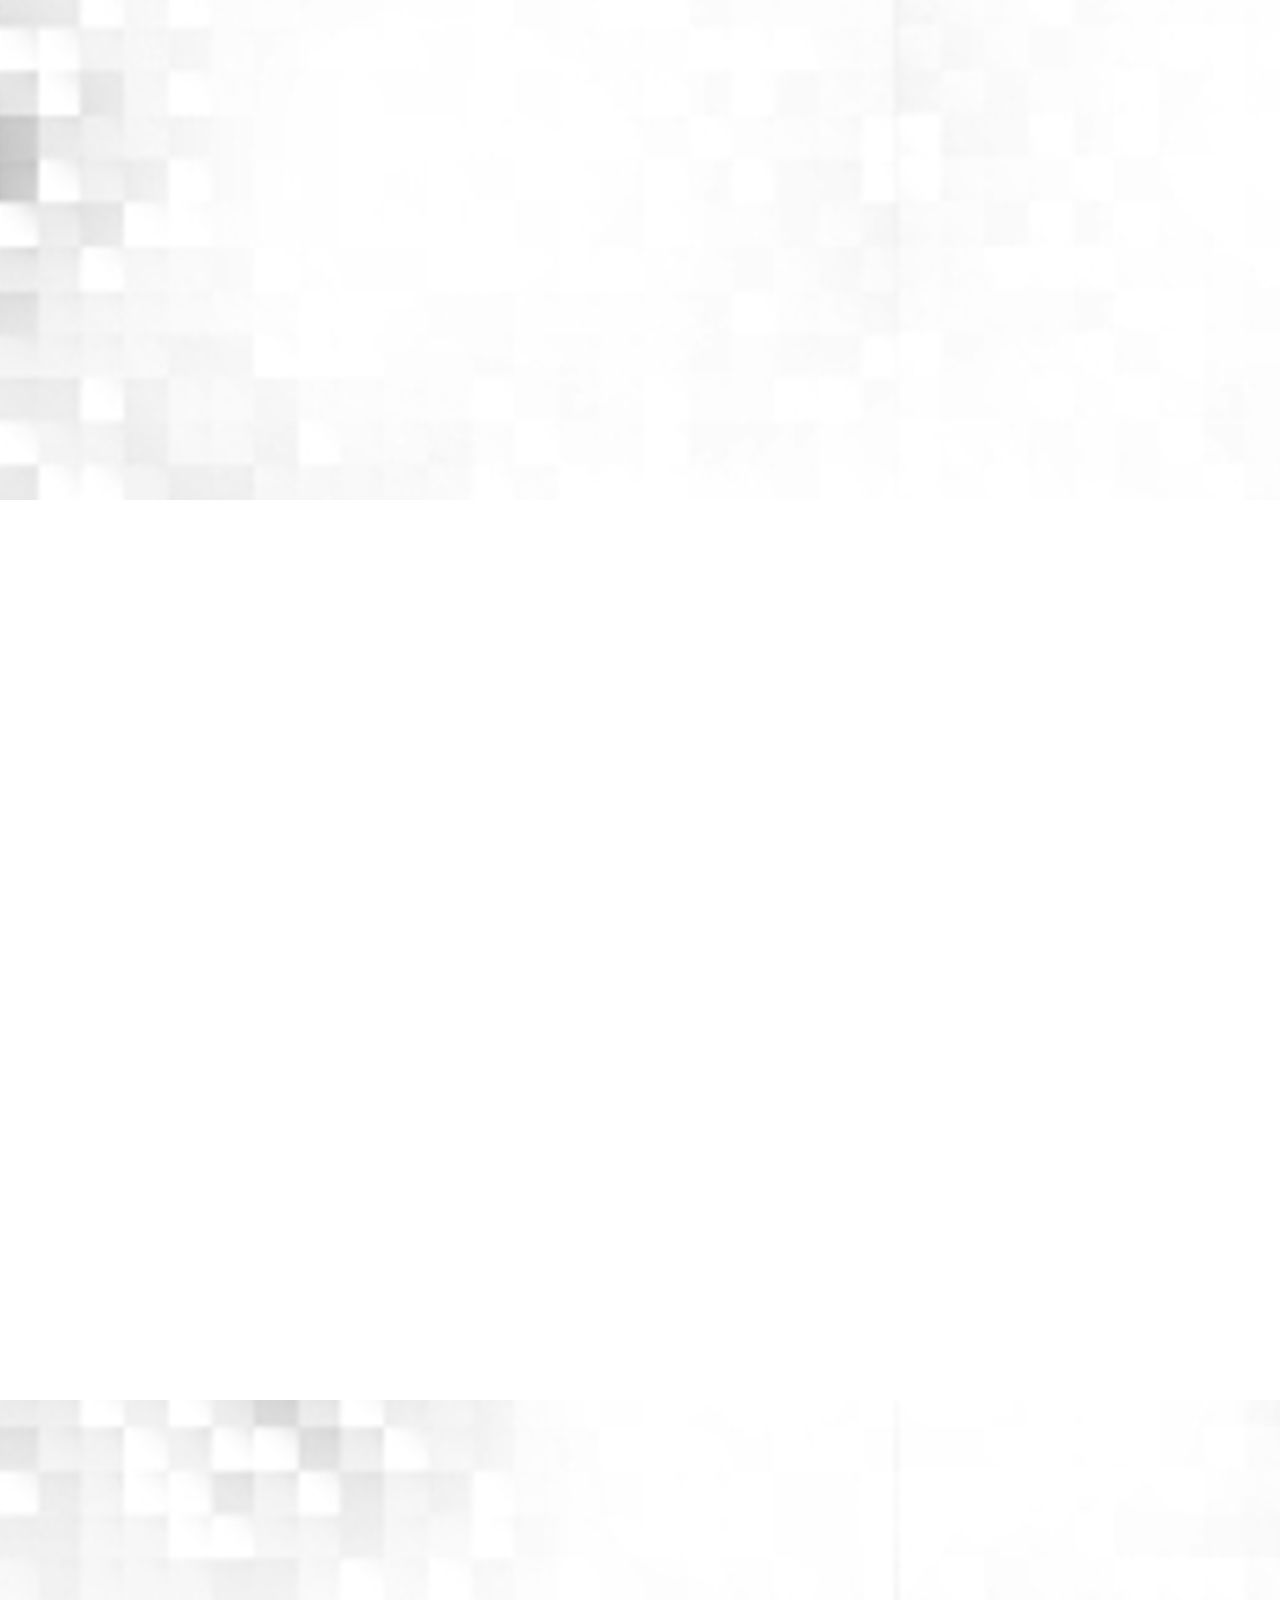
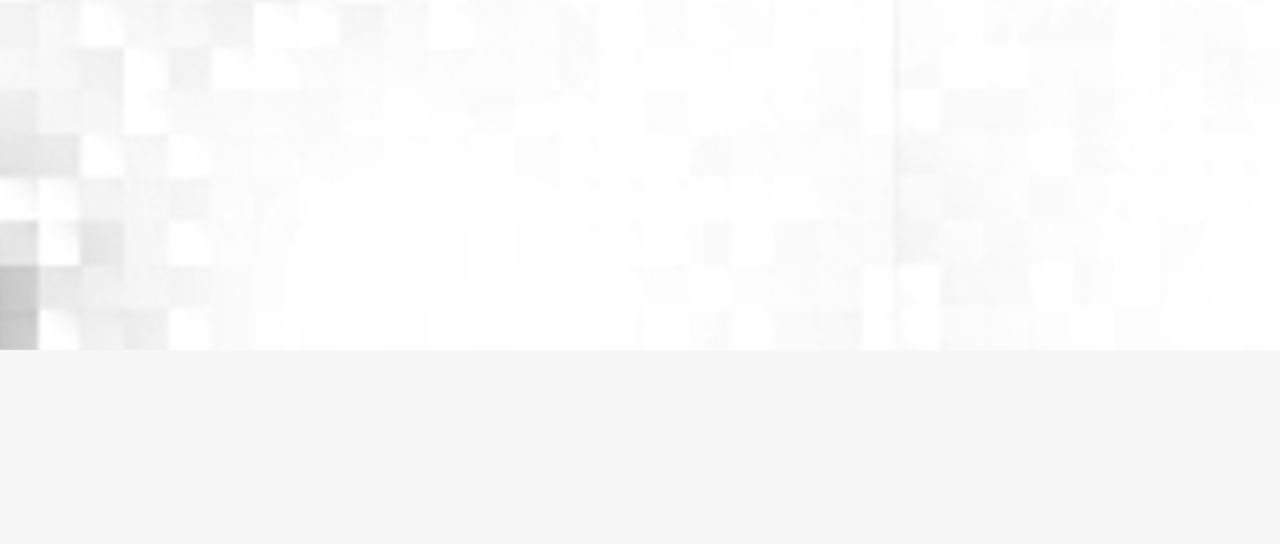
==== commit 175d1eb8: "site updated for institute page" ====
--- a/index.html
+++ b/index.html
@@ -121,8 +121,8 @@
         </div>
 
         <!-- institute -->
-        <div id="institute" class="institute">
-            <div class="container" style="height: 450px;">
+        <div id="institute" class="institute" style="height: 600px;">
+            <!-- <div class="container" style="height: 450px;">
                 <div class="row">
                     <div class="col-xs-12 col-sm-6 col-md-5 wow fadeInLeft">
                         <div class="author-thumb text-center">
@@ -141,7 +141,27 @@
                         </div>
                     </div>
                 </div>
-            </div>
+            </div> -->
+            <div class="institue-content">
+                <div class="con-left">
+                    <img class="left-img" src="img/site/institute_left.png" alt="">
+                </div>
+                <div class="content">
+                    <div class="row">
+                        <div class="col-md-6 col-md-offset-6 wow fadeInRight">
+                            <div class="institute-intro">
+                                <h3>INSTITUTIONAL ACTIVATION</h3>
+                                <h5>MARKS SCHOOL ACTIVATION</h5>
+                                <span class="divider"></span>
+                                <div class="col-md-6" style="margin-left: -10px">
+                                    <p>Health and nutrition awarness program in the high end school. Health and nutrition awarness program in the high end school.</p>
+                                    <button type="submit"  class="btn btn-danger">Gallery</button>
+                                </div>                            
+                            </div>
+                        </div>
+                    </div>\
+                </div>
+            </div>    
         </div>
 
         <!-- clients -->
--- a/css/main.css
+++ b/css/main.css
@@ -64,7 +64,8 @@
 
 .btn-theme-color {
     background-color: #ff2b4a;
-    background-color: #724ccc;
+    /* background-color: #724ccc; */
+    background-color: #656565;
     color: #fff;
     font-size: 16px;
     font-weight: 500;
@@ -354,7 +355,7 @@
   background-repeat: no-repeat;
   background-size: cover;
   background-image: url('../img/site/institue.jpg');
-  padding-top: 100px;
+  /* padding-top: 100px; */
 }
 .institute-intro {
   margin-top: 45px;
@@ -395,6 +396,18 @@
   width: 100%;
   margin-top: -21.5%;
   margin-left: -50%;
+}
+
+.institue-content {
+  position: relative;
+}
+
+.con-left {
+  position: absolute;
+}
+
+.left-img {
+  height: 500px;
 }
 
 /*=====================================================
@@ -1185,11 +1198,11 @@
 
 
 .footer .copyright {
-    font-size: 12px;
+    font-size: 16px;
     color: #999;
     margin: 0;
     padding:20px 0;
-    letter-spacing: 6px;
+    /* letter-spacing: 6px; */
     border-top: 1px solid #EAEAEA;
 }
 .footer .copyright a {
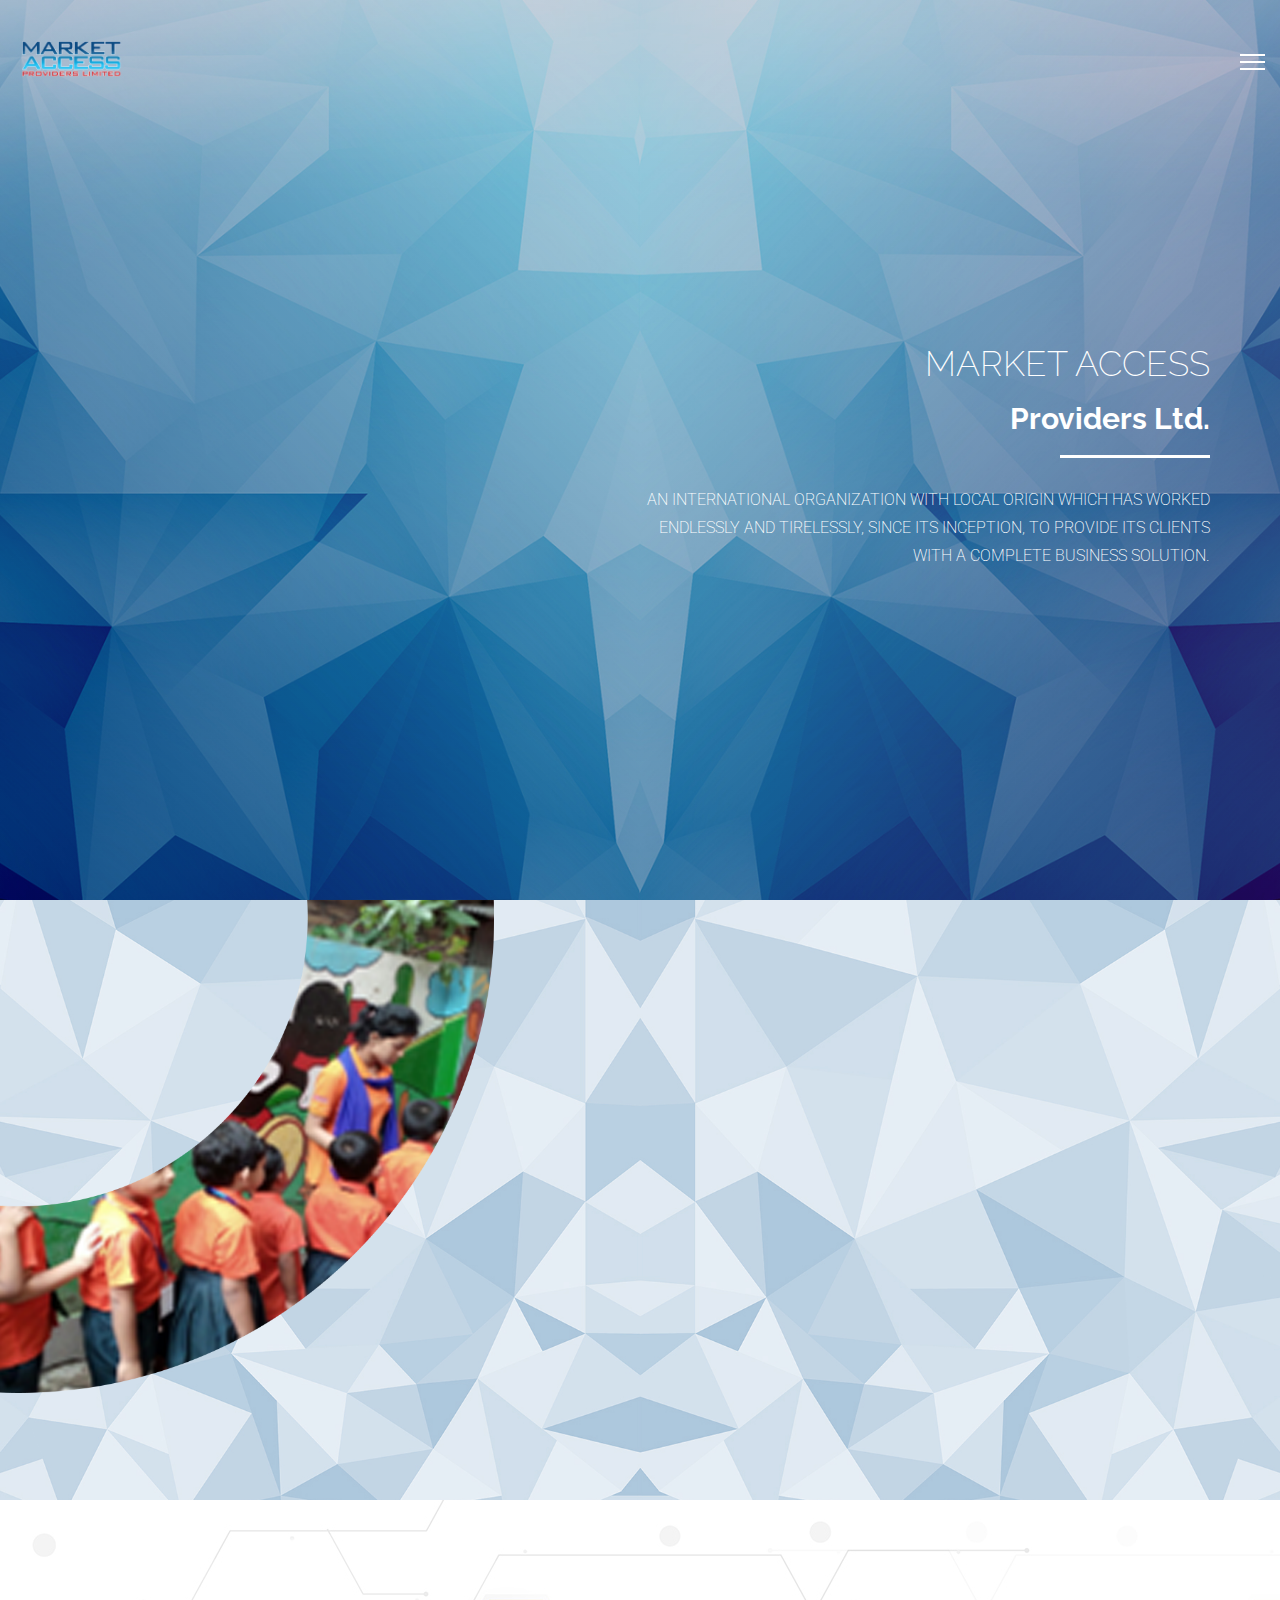
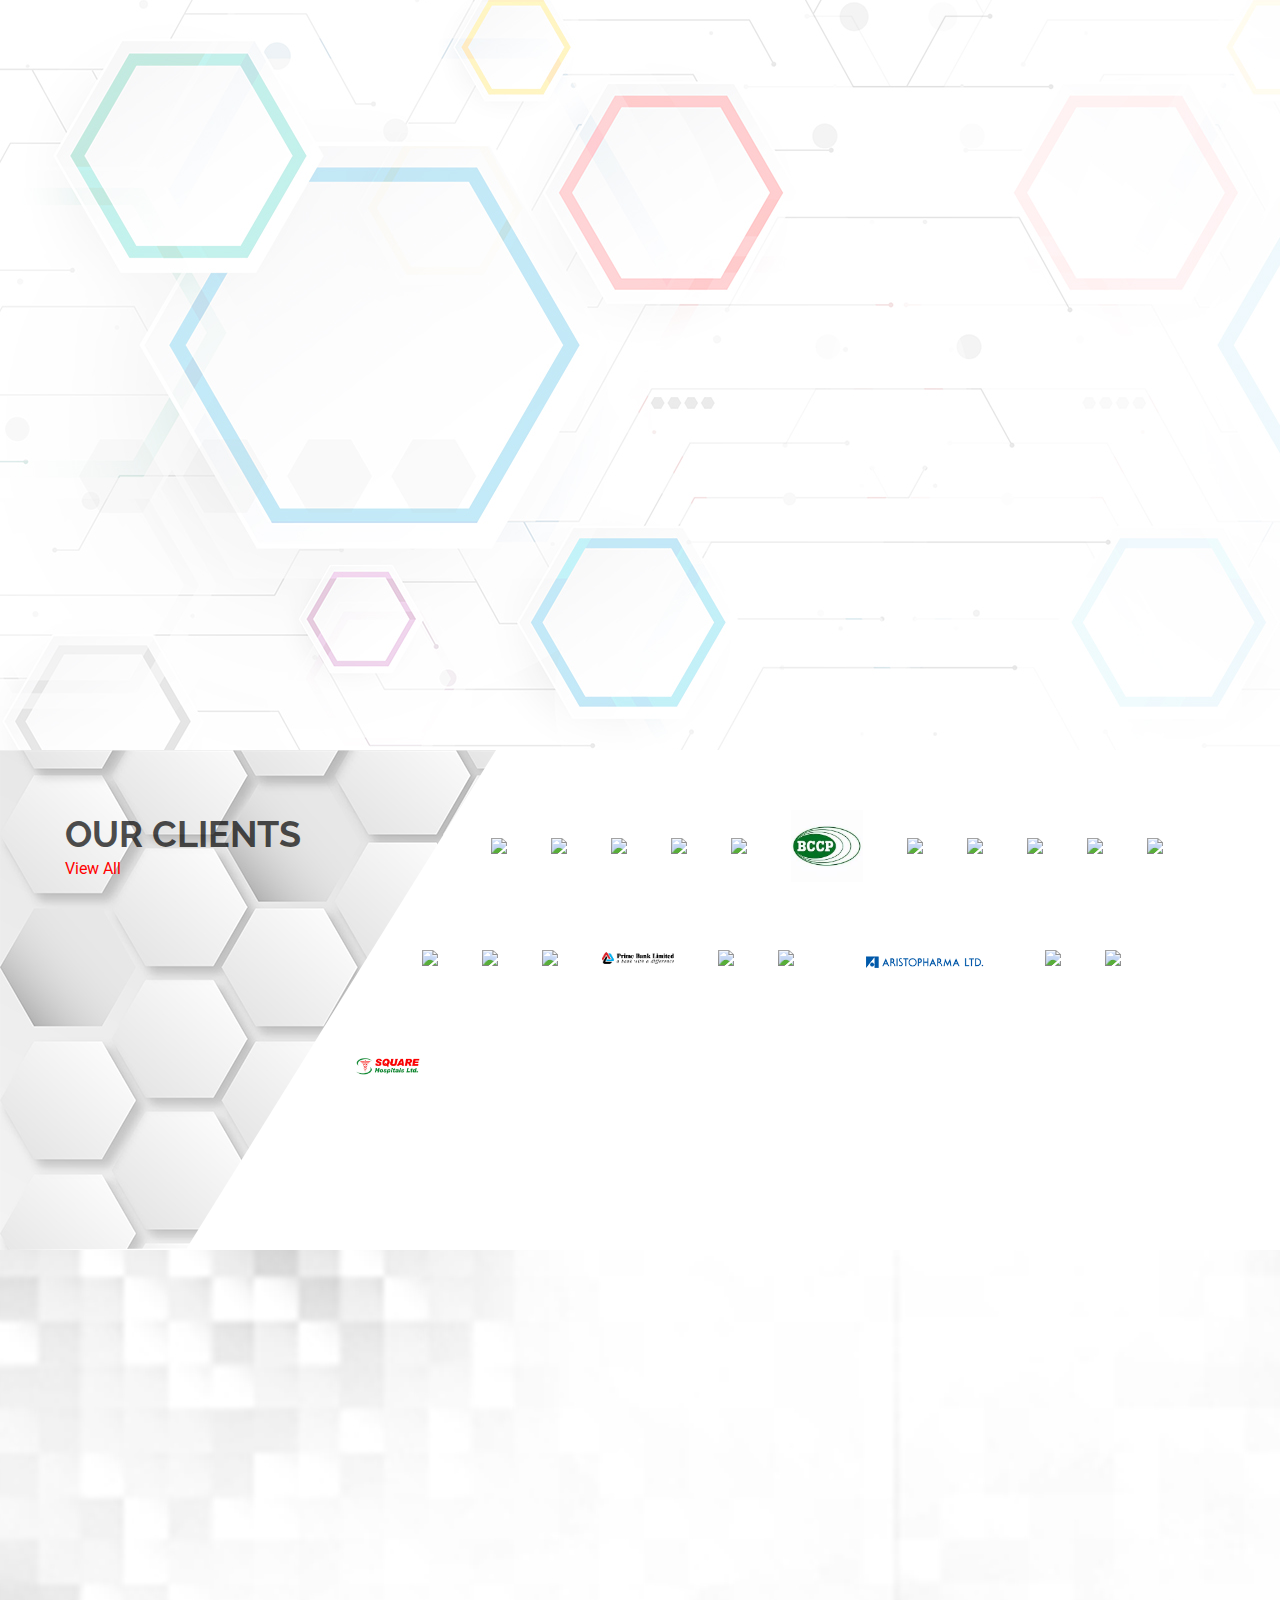
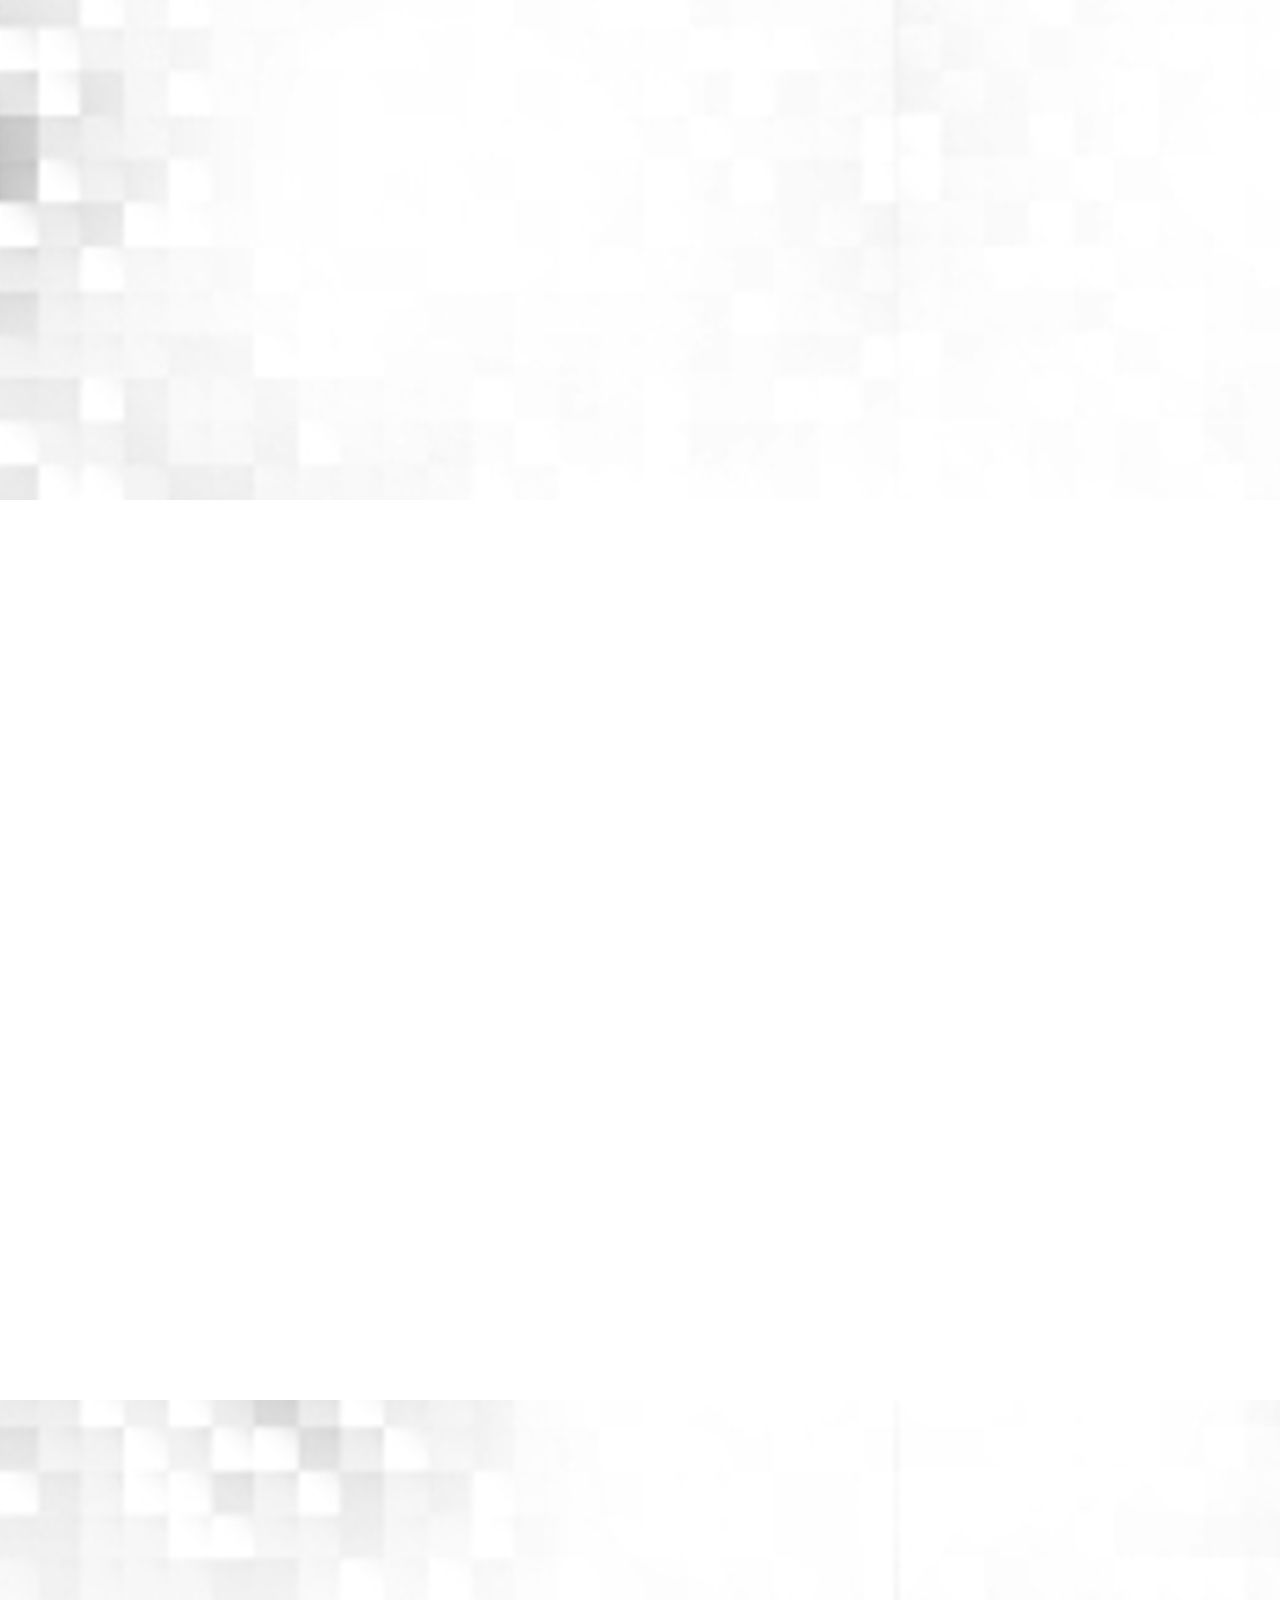
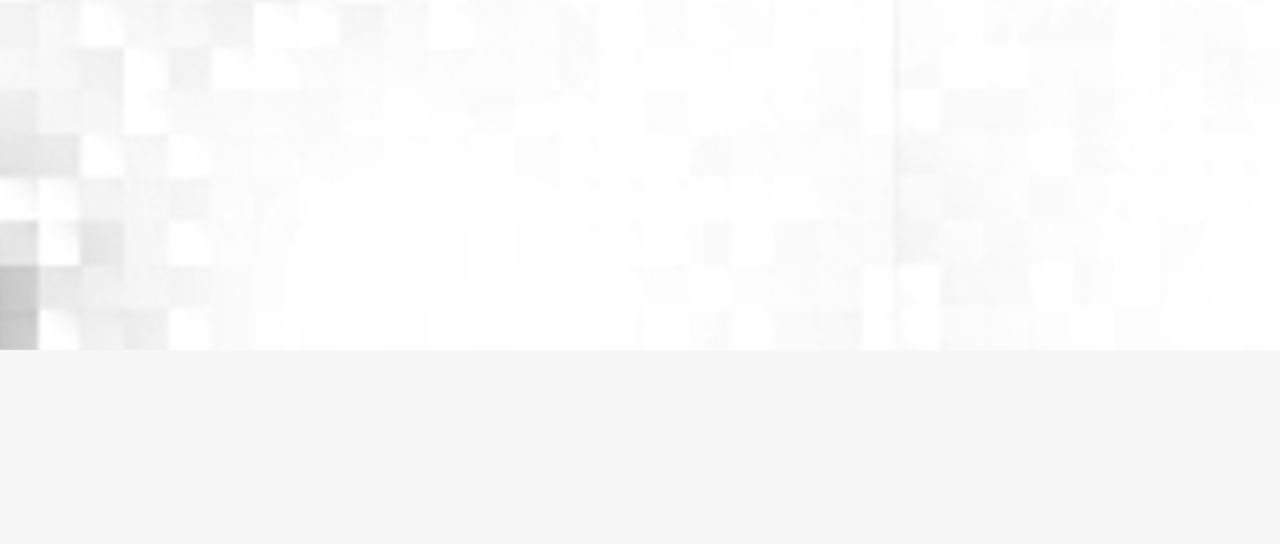
==== commit 5ea2965f: "client and expertise section toggled" ====
--- a/index.html
+++ b/index.html
@@ -164,6 +164,81 @@
             </div>    
         </div>
 
+        <!-- expertise -->
+        <div id="expertise" class="expertise">
+            <div class="container" style="height: 750px;">
+                <div class="row">
+                    <div class="col-xs-12 col-sm-6 col-md-5 wow fadeInLeft">
+                        <h1>OUR EXPERTISE</h1>
+                    </div>
+                    <div class="col-xs-12 col-sm-6 col-md-7 wow fadeInRight">
+                        <div class="row">
+                            <div class="col-md-4 col-md-offset-2">
+                                <div class="hexagon">
+                                    <div class="text-center">
+                                        <i class="fas fa-desktop fa-5x"></i>
+                                        <h4 class="hex-text">Direct Marketing & sales</h4>
+                                    </div>
+                                </div>
+                            </div>
+                            <div class="col-md-4">
+                                <div class="hexagon-2">
+                                    <div class="text-center">
+                                        <i class="fas fa-unlock-alt fa-5x"></i>
+                                        <h4 class="hex-text">Brand Activation</h4>
+                                    </div>
+                                </div>
+                            </div>
+                        </div>
+                        <div class="row">
+                            <div class="col-md-4">
+                                <div class="hexagon-3">
+                                    <div class="text-center">
+                                        <i class="fab fa-creative-commons-sampling fa-5x"></i>
+                                        <h4 class="hex-text">Events</h4>
+                                    </div>
+                                </div>
+                            </div>
+                            <div class="col-md-4">
+                                <div class="hexagon-4">
+                                    <div class="text-center">
+                                        <i class="far fa-paper-plane fa-5x"></i>
+                                        <h4 class="hex-text">Rural promotion & Activation</h4>
+                                    </div>
+                                </div>
+                            </div>
+                            <div class="col-md-4">
+                                <div class="hexagon-5">
+                                    <div class="text-center">
+                                        <i class="fab fa-creative-commons-sampling fa-5x"></i>
+                                        <h4 class="hex-text">Campaign Development</h4>
+                                    </div>
+                                </div>
+                            </div>
+                        </div>
+                        <div class="row">
+                            <div class="col-md-4 col-md-offset-2">
+                                <div class="hexagon-6">
+                                    <div class="text-center">
+                                        <i class="fas fa-unlock-alt fa-5x"></i>
+                                        <h4 class="hex-text">Skill Development & Training</h4>
+                                    </div>
+                                </div>
+                            </div>
+                            <div class="col-md-4">
+                                <div class="hexagon-7">
+                                    <div class="text-center">
+                                        <i class="fab fa-creative-commons-sampling fa-5x"></i>
+                                        <h4 class="hex-text">Media Production</h4>
+                                    </div>
+                                </div>
+                            </div>
+                        </div>                        
+                    </div>
+                </div>
+            </div>
+        </div>
+
         <!-- clients -->
         <div id="clients" class="clients">
             <div class="polygon-content-height">
@@ -199,81 +274,6 @@
             </div>
         </div>
 
-        <!-- expertise -->
-        <div id="expertise" class="expertise">
-            <div class="container" style="height: 750px;">
-                <div class="row">
-                    <div class="col-xs-12 col-sm-6 col-md-5 wow fadeInLeft">
-                        <h1>OUR EXPERTISE</h1>
-                    </div>
-                    <div class="col-xs-12 col-sm-6 col-md-7 wow fadeInRight">
-                        <div class="row">
-                            <div class="col-md-4 col-md-offset-2">
-                                <div class="hexagon">
-                                    <div class="text-center">
-                                        <i class="fas fa-desktop fa-5x"></i>
-                                        <h4 class="hex-text">Direct Marketing & sales</h4>
-                                    </div>
-                                </div>
-                            </div>
-                            <div class="col-md-4">
-                                <div class="hexagon-2">
-                                    <div class="text-center">
-                                        <i class="fas fa-unlock-alt fa-5x"></i>
-                                        <h4 class="hex-text">Brand Activation</h4>
-                                    </div>
-                                </div>
-                            </div>
-                        </div>
-                        <div class="row">
-                            <div class="col-md-4">
-                                <div class="hexagon-3">
-                                    <div class="text-center">
-                                        <i class="fab fa-creative-commons-sampling fa-5x"></i>
-                                        <h4 class="hex-text">Events</h4>
-                                    </div>
-                                </div>
-                            </div>
-                            <div class="col-md-4">
-                                <div class="hexagon-4">
-                                    <div class="text-center">
-                                        <i class="far fa-paper-plane fa-5x"></i>
-                                        <h4 class="hex-text">Rural promotion & Activation</h4>
-                                    </div>
-                                </div>
-                            </div>
-                            <div class="col-md-4">
-                                <div class="hexagon-5">
-                                    <div class="text-center">
-                                        <i class="fab fa-creative-commons-sampling fa-5x"></i>
-                                        <h4 class="hex-text">Campaign Development</h4>
-                                    </div>
-                                </div>
-                            </div>
-                        </div>
-                        <div class="row">
-                            <div class="col-md-4 col-md-offset-2">
-                                <div class="hexagon-6">
-                                    <div class="text-center">
-                                        <i class="fas fa-unlock-alt fa-5x"></i>
-                                        <h4 class="hex-text">Skill Development & Training</h4>
-                                    </div>
-                                </div>
-                            </div>
-                            <div class="col-md-4">
-                                <div class="hexagon-7">
-                                    <div class="text-center">
-                                        <i class="fab fa-creative-commons-sampling fa-5x"></i>
-                                        <h4 class="hex-text">Media Production</h4>
-                                    </div>
-                                </div>
-                            </div>
-                        </div>                        
-                    </div>
-                </div>
-            </div>
-        </div>
-
         <!-- brand -->
         <div id="brand" class="brand">
             <div class="container" style="height: 750px;">
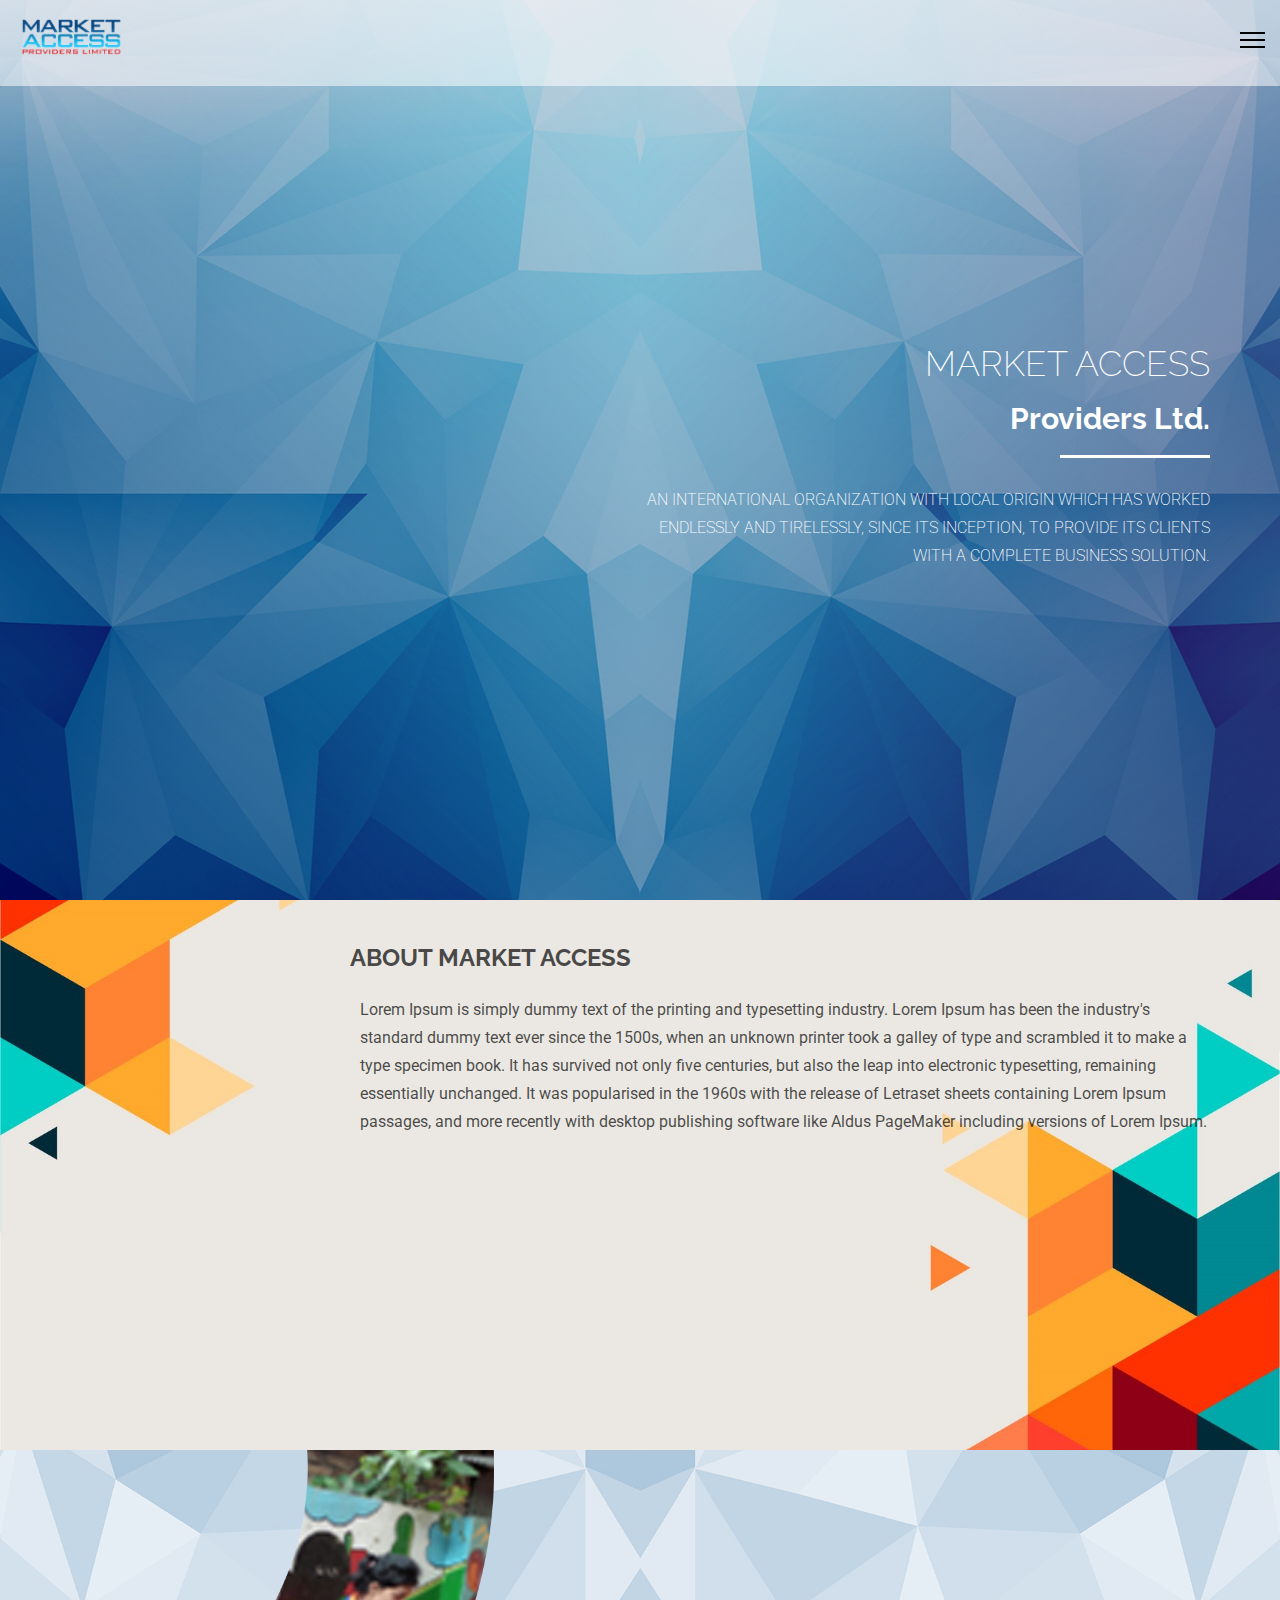
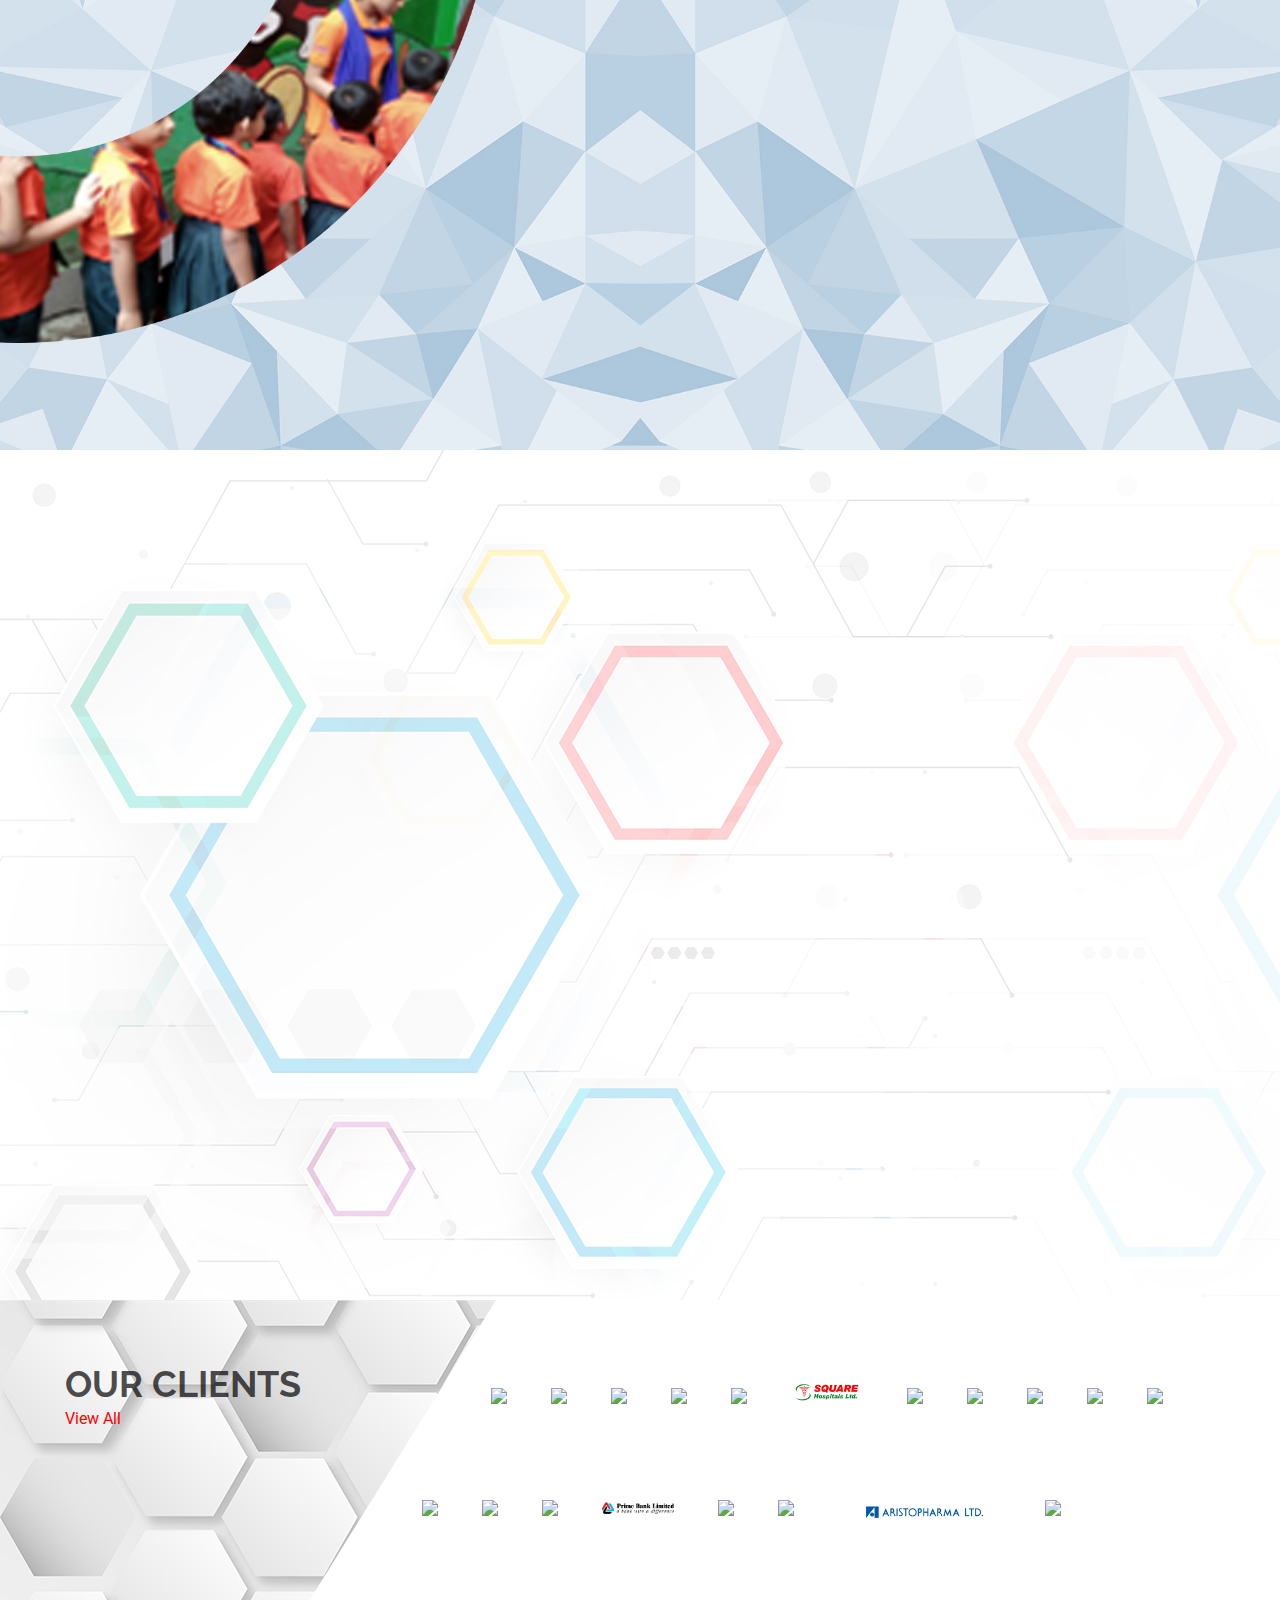
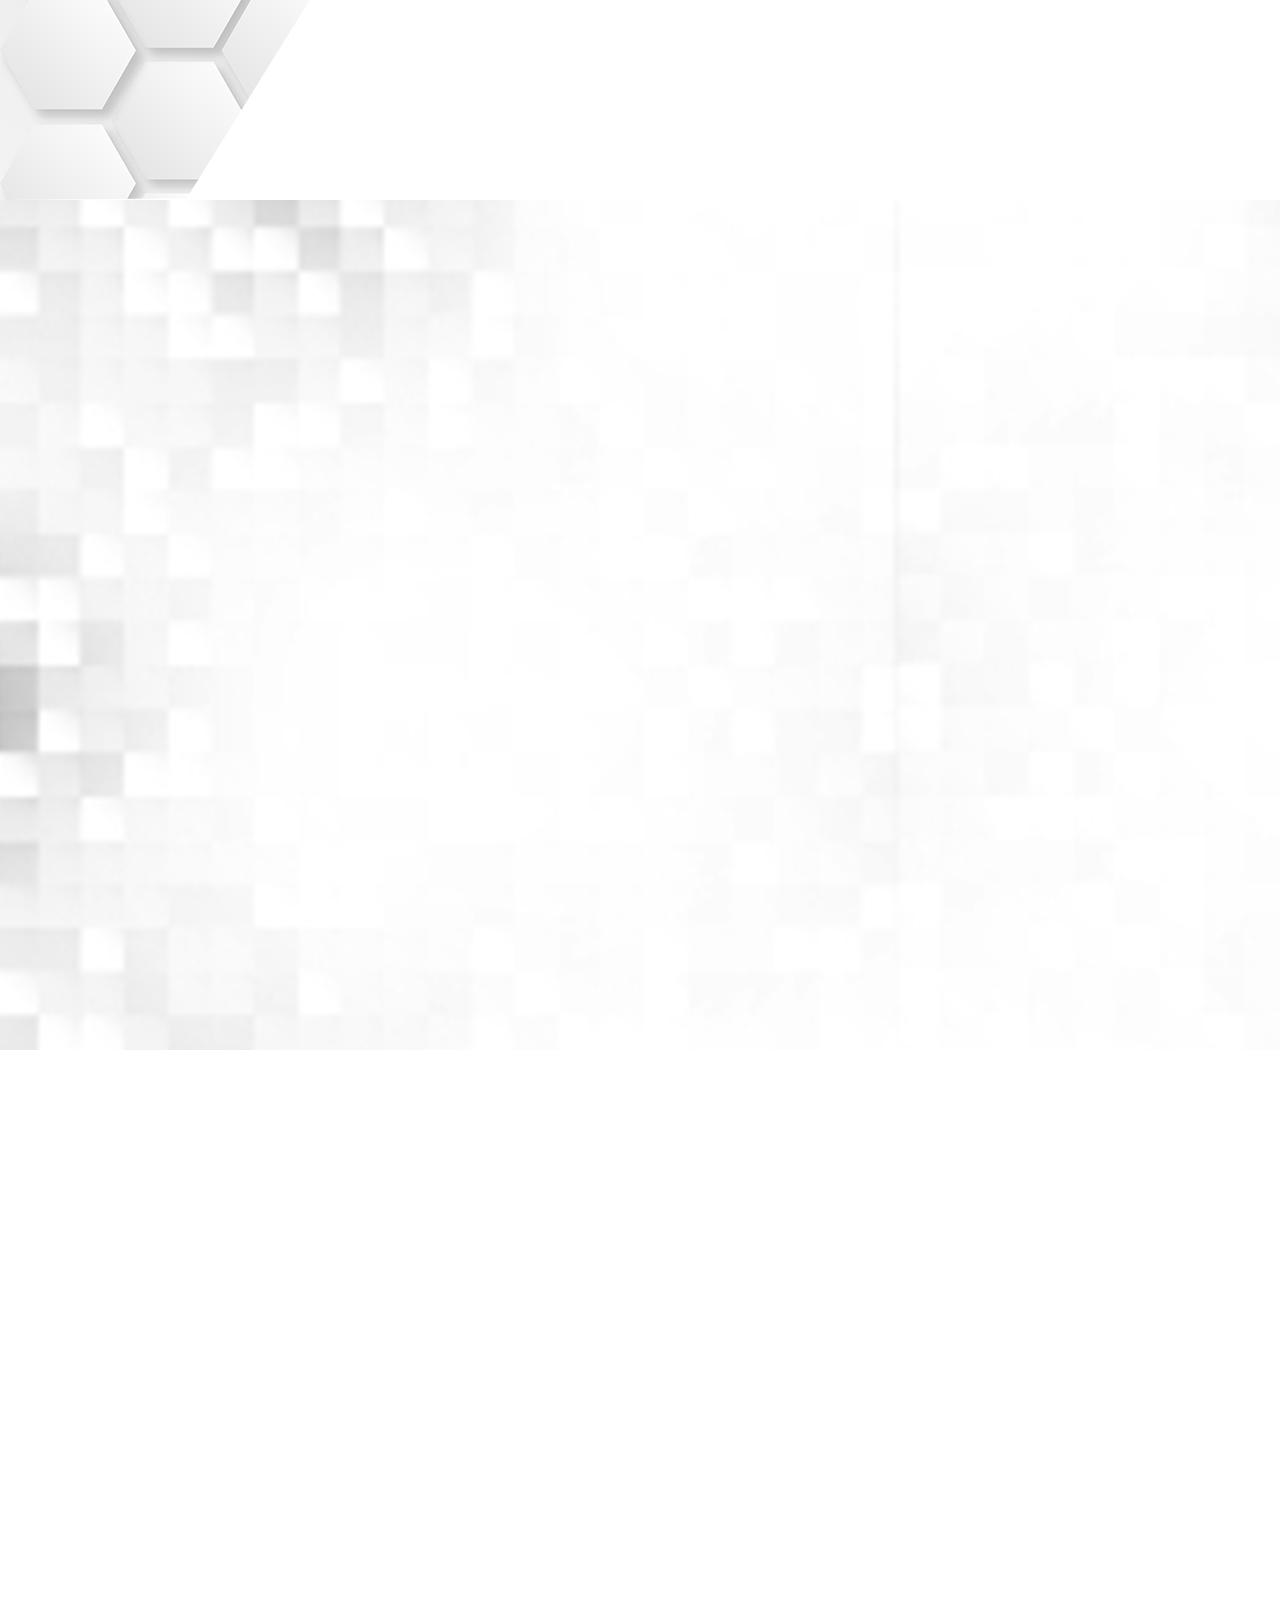
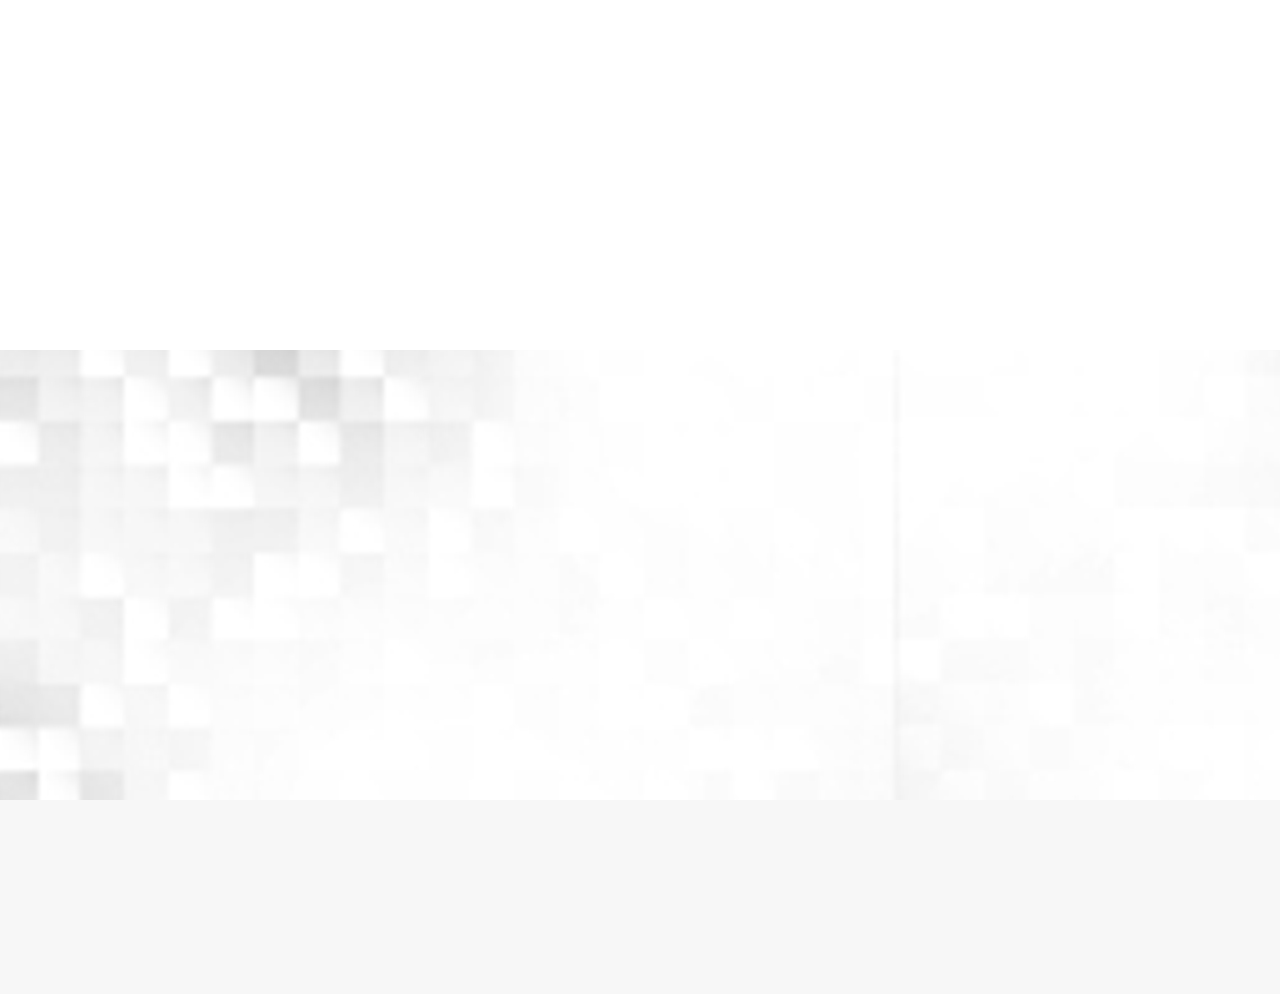
==== commit 44b8819d: "site update" ====
--- a/index.html
+++ b/index.html
@@ -66,6 +66,13 @@
             </div>
         </div>
         <!-- end #preloader -->
+        <!-- <div class="top-nav">
+            <div class="row">
+                <div class="col-md-6">
+                    <h1>logo</h1>
+                </div>
+            </div>
+        </div> -->
         <header class="site-header navbar-fixed-top navbar-default">
             <div class="mapl-container">
                 <!-- Brand and toggle get grouped for better mobile display -->
@@ -92,16 +99,17 @@
 
                 <nav class="collapse navbar-collapse navbar-right">
                     <ul class="nav navbar-nav main-manu">
-                        <li><a href="#home">Home</a></li>
-                        <li><a href="#institute">Institue</a></li>
+                        <!-- our work, our story, expertise, contact, who are we -->
+                        <li><a href="#institute">Our Work</a></li>
+                        <li><a href="#story">Our Story</a></li>
                         <li><a href="#expertise">Expertise</a></li>
-                        <li><a href="#story">Story</a></li>
                         <li><a href="#schedule">Contact</a></li>
+                        <li><a href="#about">Who are we</a></li>
                     </ul>
                 </nav><!-- /.navbar-collapse -->
             </div>
         </header>
-
+        
         <!-- home -->
         <div id="home" class="home-banner fullscreen" >
             <div class="gradient"></div>
@@ -120,28 +128,29 @@
             </div>
         </div>
 
+        <!-- about -->
+        <div id="about" class="about" style="height: 550px;">
+            <div class="container">
+                <div class="row">
+                    <div class="col-md-9 col-sm-6 col-md-offset-3 wow fadeInRight">
+                        <div class="row">
+                            <h3 class="about-intro">ABOUT MARKET ACCESS</h3>
+                            <div class="divider"></div>
+                        </div>
+                        <div class="about-para">
+                            <!-- <div class="row"> -->
+                                <!-- <div class="col-md-12"> -->
+                                    <p>Lorem Ipsum is simply dummy text of the printing and typesetting industry. Lorem Ipsum has been the industry's standard dummy text ever since the 1500s, when an unknown printer took a galley of type and scrambled it to make a type specimen book. It has survived not only five centuries, but also the leap into electronic typesetting, remaining essentially unchanged. It was popularised in the 1960s with the release of Letraset sheets containing Lorem Ipsum passages, and more recently with desktop publishing software like Aldus PageMaker including versions of Lorem Ipsum.</p>
+                                <!-- </div> -->
+                            <!-- </div> -->
+                        </div>
+                    </div>
+                </div>
+            </div>
+        </div>
+
         <!-- institute -->
         <div id="institute" class="institute" style="height: 600px;">
-            <!-- <div class="container" style="height: 450px;">
-                <div class="row">
-                    <div class="col-xs-12 col-sm-6 col-md-5 wow fadeInLeft">
-                        <div class="author-thumb text-center">
-                            <img class="institute-left" src="img/site/institute_left.png" alt="">
-                        </div>
-                    </div>
-                    <div class="col-xs-12 col-sm-6 col-md-7 wow fadeInRight">
-                        <div class="institute-intro">
-                            <h3>INSTITUTIONAL ACTIVATION</h3>
-                            <h5>MARKS SCHOOL ACTIVATION</h5>
-                            <span class="divider"></span>
-                            <div class="col-md-6" style="margin-left: -10px">
-                                <p>Health and nutrition awarness program in the high end school. Health and nutrition awarness program in the high end school.</p>
-                                <button type="submit"  class="btn btn-danger">Gallery</button>
-                            </div>                            
-                        </div>
-                    </div>
-                </div>
-            </div> -->
             <div class="institue-content">
                 <div class="con-left">
                     <img class="left-img" src="img/site/institute_left.png" alt="">
@@ -254,7 +263,7 @@
                     <img class="logo-size" src="https://upload.wikimedia.org/wikipedia/en/6/66/Banglalink_logo.png" />
                     <img class="logo-size" src="https://encrypted-tbn0.gstatic.com/images?q=tbn:ANd9GcQU-RMm5DUxQhZCPh_gsAMG1heE0OpG4JTtc3iWCWHwk8TXl66P" />
                     <img class="logo-size" src="https://cdn.emojidex.com/emoji/seal/grameenphone.png?1513891283" />
-                    <img class="logo-size" src="[data-uri]" />
+                    <img class="logo-size" src="[data-uri]" />
                     <img class="logo-size" src="https://www.bond.org.uk/sites/default/files/styles/inline_wide/public/exhibitor-images/wu_business_solutions_0.png?itok=zuXooSlg"/>
                     <img class="logo-size" src="http://logok.org/wp-content/uploads/2014/03/General-Electric-GE-logo-880x660.png" />
                     <img class="logo-size" src="https://cdn-a.william-reed.com/var/wrbm_gb_food_pharma/storage/images/7/5/2/5/5985257-1-eng-GB/Nestle-holds-on-to-top-spot-in-Rabobank-s-global-dairy-top-20_wrbm_large.jpg" />
@@ -265,11 +274,9 @@
                     <img class="logo-size" src="https://d1yjjnpx0p53s8.cloudfront.net/styles/logo-thumbnail/s3/0013/2953/brand.gif?itok=bEA0P1c3" />
                     <img class="logo-size" src="[data-uri]" />
                     <img class="logo-size" src="https://4.bp.blogspot.com/-GcYh9nYm13Y/Wu_jYQXsi5I/AAAAAAAAATQ/zEVvqXuplWYQwqn6YKeypxCPrLmsJ3K7QCLcBGAs/s1600/logo%2Bacer.png" />
-                    <img class="logo-size" src="https://www.jobscircularbd.com/wp-content/uploads/2016/09/Rahimafrooz-logo.jpg" />
+                    <img class="logo-size" src="https://media.cdn.gradconnection.com/uploads/9c7d6d8e-6902-4604-bd82-24d212465e0b-Reckitt-Benckiser-logo.png" />
                     <img class="logo-size" src="[data-uri]" />
                     <img class="logo-size" src="http://www.liberaldictionary.com/wp-content/uploads/2019/02/katalyst-2429.jpg" />
-                    <img class="logo-size" src="https://media.cdn.gradconnection.com/uploads/9c7d6d8e-6902-4604-bd82-24d212465e0b-Reckitt-Benckiser-logo.png" />
-                    <img class="logo-size" src="[data-uri]" />
                 </div>
             </div>
         </div>
@@ -291,20 +298,22 @@
         <!-- story -->
         <div id="story" class="story-banner fullscreen" >
             <div class="videoContainer">
-                <!-- <iframe class="videoContainer__video" width="1920" height="1080" src="http://www.youtube.com/embed/tvfuPEVm5Sg" frameborder="0"></iframe> -->
                 <iframe width="1920" height="1080" src="https://www.youtube.com/embed/tvfuPEVm5Sg" frameborder="0" allow="accelerometer; autoplay; encrypted-media; gyroscope; picture-in-picture" allowfullscreen></iframe>
             </div>
         </div>
 
         <!-- schedule -->
         <div id="schedule" class="schedule">
-            <div class="container text-center" style="height: 450px;">
+            <div class="container text-center" style="height: 350px;">
                 <div class="row">
-                    <div class="col-xs-12 col-sm-12 col-md-12 wow fadeInLeft">
-                        <h1>SCHEDULE A METTING</h1>
+                    <div class="col-xs-6 col-sm-6 col-md-6 wow fadeInLeft">
                         <div class="contact-form contact">
                             <p>My Name is <input type="text" name="name" id="name" placeholder="">. I am <input type="text" name="position" id="position" placeholder=""> and I am intersted in <input type="text" name="interest" id="interest" placeholder="">. I'd Like to meet with your team, you can contact me at <input type="text" name="contact" id="contact" placeholder=""> .</p>                                                           
-                            <button type="submit"  class="btn btn-theme-color">Submit</button>
+                        </div>
+                    </div>
+                    <div class="col-xs-6 col-sm-6 col-md-6 wow fadeInLeft">
+                        <div style="margin-top: 80px;">
+                            <button type="submit" class="btn btn-theme-color"><h1>SCHEDULE A MEETING</h1></button>
                         </div>
                     </div>
                 </div>
@@ -314,15 +323,10 @@
         <footer class="footer">
             <div class="conainer text-center wow zoomIn">
                 <div class="social-icons clearfix">
-                    <!-- <a class="facebook" href="http://www.fb.com/themefisher">
-                        <i class="icon-facebook"></i> 
-                    </a> -->
-
                     <h5>HOW TO FIND US</h5>                    
                 </div> 
-
                 <div class="copyright">
-                    <p>House # 08, Rd No 23/C, Dhaka 1212, Tel: +88 02-8818560 Fax: +8802-8818560 Email: info@marketaccessbd.com.</p>
+                    <p>House # 08, Rd No 23/C, Dhaka 1212, Tel: +88 02-8818560 Fax: +8802-8818560.</p>
                 </div>
             </div>
         </footer>
--- a/css/main.css
+++ b/css/main.css
@@ -145,17 +145,38 @@
   margin-right: 20px;
 }
 
-.site-header {
+/* .site-header {
+    top: 55px;
     padding: 40px 0;
     background-color: transparent;
     -webkit-transition: all 0.3s ease-in-out 0s;
        -moz-transition: all 0.3s ease-in-out 0s;
          -o-transition: all 0.3s ease-in-out 0s;
             transition: all 0.3s ease-in-out 0s;
+} */
+.top-nav {    
+    padding: 20px;
+    background-color: #fff;
+    /* height: 55px; */
+    position: sticky;
+    top: 0px;
+    z-index: 999;
+}
+
+.site-header {
+    /* top: 55px; */
+    padding: 18px 0;
+    background-color: #ffffff8a;
+    -webkit-transition: all 0.3s ease-in-out 0s;
+       -moz-transition: all 0.3s ease-in-out 0s;
+         -o-transition: all 0.3s ease-in-out 0s;
+            transition: all 0.3s ease-in-out 0s;
 }
 
 .site-header.fixed {
-    background-color: rgba(0,0,0,.6);
+    /* background-color: rgba(0,0,0,.6); */
+    /* margin-top: 5px; */
+    background-color: rgb(255, 255, 255, 0.8);
     padding: 15px 0;
 }
 
@@ -196,7 +217,8 @@
 }
 
 .toggle-btn .icon-bar {
-    background-color: #fff;
+    /* background-color: #fff; */
+    background-color: #000;
     display: block;
     height: 2px;
     margin-bottom: 5px;
@@ -254,7 +276,8 @@
 }
 
 .site-header .navbar-nav > li > a {
-    color: #fff;
+    /* color: #fff; */
+    color: #000;
     font-size: 12px;
     letter-spacing: 2px;
     text-transform: uppercase;
@@ -347,6 +370,57 @@
 }
 
 /*=====================================================
+    About
+======================================================*/
+
+.about {
+    background-position: center center;
+    background-repeat: no-repeat;
+    background-size: cover;
+    position: relative;
+    background-image: url('../img/site/about.jpg');
+    background-size: cover;
+  }
+  .about-intro {
+    margin-top: 45px;
+  }
+  
+  .about-intro h3 {
+    font-size: 25px;
+    font-weight: 400;
+    color: #444;
+    line-height: 1.5;
+    letter-spacing: 5px;
+    margin: 0;
+    text-transform: uppercase;
+  }
+  .about-intro h5 {
+    font-size: 16px;
+    font-weight: normal;
+    line-height: 25px;
+    margin: 12px 0;
+    color: #777;
+  }
+
+  .about-para{
+      margin-top: 25px;
+  }
+  .about-intro p {
+    color: #666;
+  }
+  .about-intro .divider {
+    display: block;
+    margin: 20px 0px;
+    width: 150px;
+    height: 2px;
+    background-color: #FF2B4A;
+  }
+  
+  .about-intro .buttons {
+    padding-top: 14px;
+  }
+
+/*=====================================================
     Institute
 ======================================================*/
 
@@ -626,7 +700,7 @@
     About
 ======================================================*/
 
-.about {
+/* .about {
     background: #F7F7F7;
     padding-top: 100px;
 }
@@ -663,7 +737,7 @@
 
 .about-intro .buttons {
     padding-top: 14px;
-}
+} */
 
 
 /*=====================================================
@@ -1238,6 +1312,9 @@
 ==============================================================*/
 
 @media only screen and (max-width: 767px) {
+    .top-nav {
+        height: auto;
+    }
     .site-header .navbar-collapse {
         margin: 0;
         opacity: 1;
@@ -1255,7 +1332,8 @@
         background-color: transparent !important;
     }
     .navbar-default .navbar-toggle .icon-bar {
-        background-color: #fff;
+        background-color: #000;
+        /* background-color: #fff; */
     }
 
     .banner-content h1{
@@ -1268,7 +1346,9 @@
     }
 
     .site-header .navbar-collapse{
-        background: rgba(0, 0, 0, 0.8);
+        background: rgba(0, 0, 0, 0.2);
+        /* background: rgba(0, 0, 0, 0.8); */
+
     }
     .site-header.fixed .navbar-collapse{
         background: transparent;
--- a/css/hex.css
+++ b/css/hex.css
@@ -4,7 +4,7 @@
     position: relative;
     width: 200px; 
     height: 115.47px;
-    background-color: #64c7cc;
+    background-color: #C3E9F6;
     margin: 40px 0;
     box-shadow: 0 0 20px rgba(0,0,0,0.6);
   }
@@ -20,13 +20,13 @@
   
   .hexagon:before {
     bottom: 100%;
-    border-bottom: 57.74px solid #64c7cc;
+    border-bottom: 57.74px solid #C3E9F6;
   }
   
   .hexagon:after {
     top: 100%;
     width: 0;
-    border-top: 57.74px solid #64c7cc;
+    border-top: 57.74px solid #C3E9F6;
   }
 
   .hexagon:hover {
@@ -40,7 +40,7 @@
     position: relative;
     width: 200px; 
     height: 115.47px;
-    background-color: #52de72;
+    background-color: #C3F2EC;
     margin: 40px 0;
     box-shadow: 0 0 20px rgba(0,0,0,0.6);
   }
@@ -56,13 +56,13 @@
   
   .hexagon-2:before {
     bottom: 100%;
-    border-bottom: 57.74px solid #52de72;
+    border-bottom: 57.74px solid #C3F2EC;
   }
   
   .hexagon-2:after {
     top: 100%;
     width: 0;
-    border-top: 57.74px solid #52de72;
+    border-top: 57.74px solid #C3F2EC;
   } 
 
   .hexagon-2:hover {
@@ -76,7 +76,7 @@
     position: relative;
     width: 200px; 
     height: 115.47px;
-    background-color: #a1c29f;
+    background-color: #FDF8DB;
     margin: 40px 0;
     box-shadow: 0 0 20px rgba(0,0,0,0.6);
   }  
@@ -92,13 +92,13 @@
   
   .hexagon-3:before {
     bottom: 100%;
-    border-bottom: 57.74px solid #a1c29f;
+    border-bottom: 57.74px solid #FDF8DB;
   }
   
   .hexagon-3:after {
     top: 100%;
     width: 0;
-    border-top: 57.74px solid #a1c29f;
+    border-top: 57.74px solid #FDF8DB;
   }
 
   .hexagon-3:hover {
@@ -112,7 +112,7 @@
     position: relative;
     width: 200px; 
     height: 115.47px;
-    background-color: #d84ab9;
+    background-color: #FFCBCD;
     margin: 40px 0;
     box-shadow: 0 0 20px rgba(0,0,0,0.6);
   }
@@ -128,13 +128,13 @@
   
   .hexagon-4:before {
     bottom: 100%;
-    border-bottom: 57.74px solid #d84ab9;
+    border-bottom: 57.74px solid #FFCBCD;
   }
   
   .hexagon-4:after {
     top: 100%;
     width: 0;
-    border-top: 57.74px solid #d84ab9;
+    border-top: 57.74px solid #FFCBCD;
   }
 
   .hexagon-4:hover {
@@ -184,7 +184,7 @@
     position: relative;
     width: 200px; 
     height: 115.47px;
-    background-color: #9363d1;
+    background-color: #F8F8F8;
     margin: 40px 0;
     box-shadow: 0 0 20px rgba(0,0,0,0.6);
   }
@@ -200,13 +200,13 @@
   
   .hexagon-6:before {
     bottom: 100%;
-    border-bottom: 57.74px solid #9363d1;
+    border-bottom: 57.74px solid #F8F8F8;
   }
   
   .hexagon-6:after {
     top: 100%;
     width: 0;
-    border-top: 57.74px solid #9363d1;
+    border-top: 57.74px solid #F8F8F8;
   }
 
   .hexagon-6:hover {
